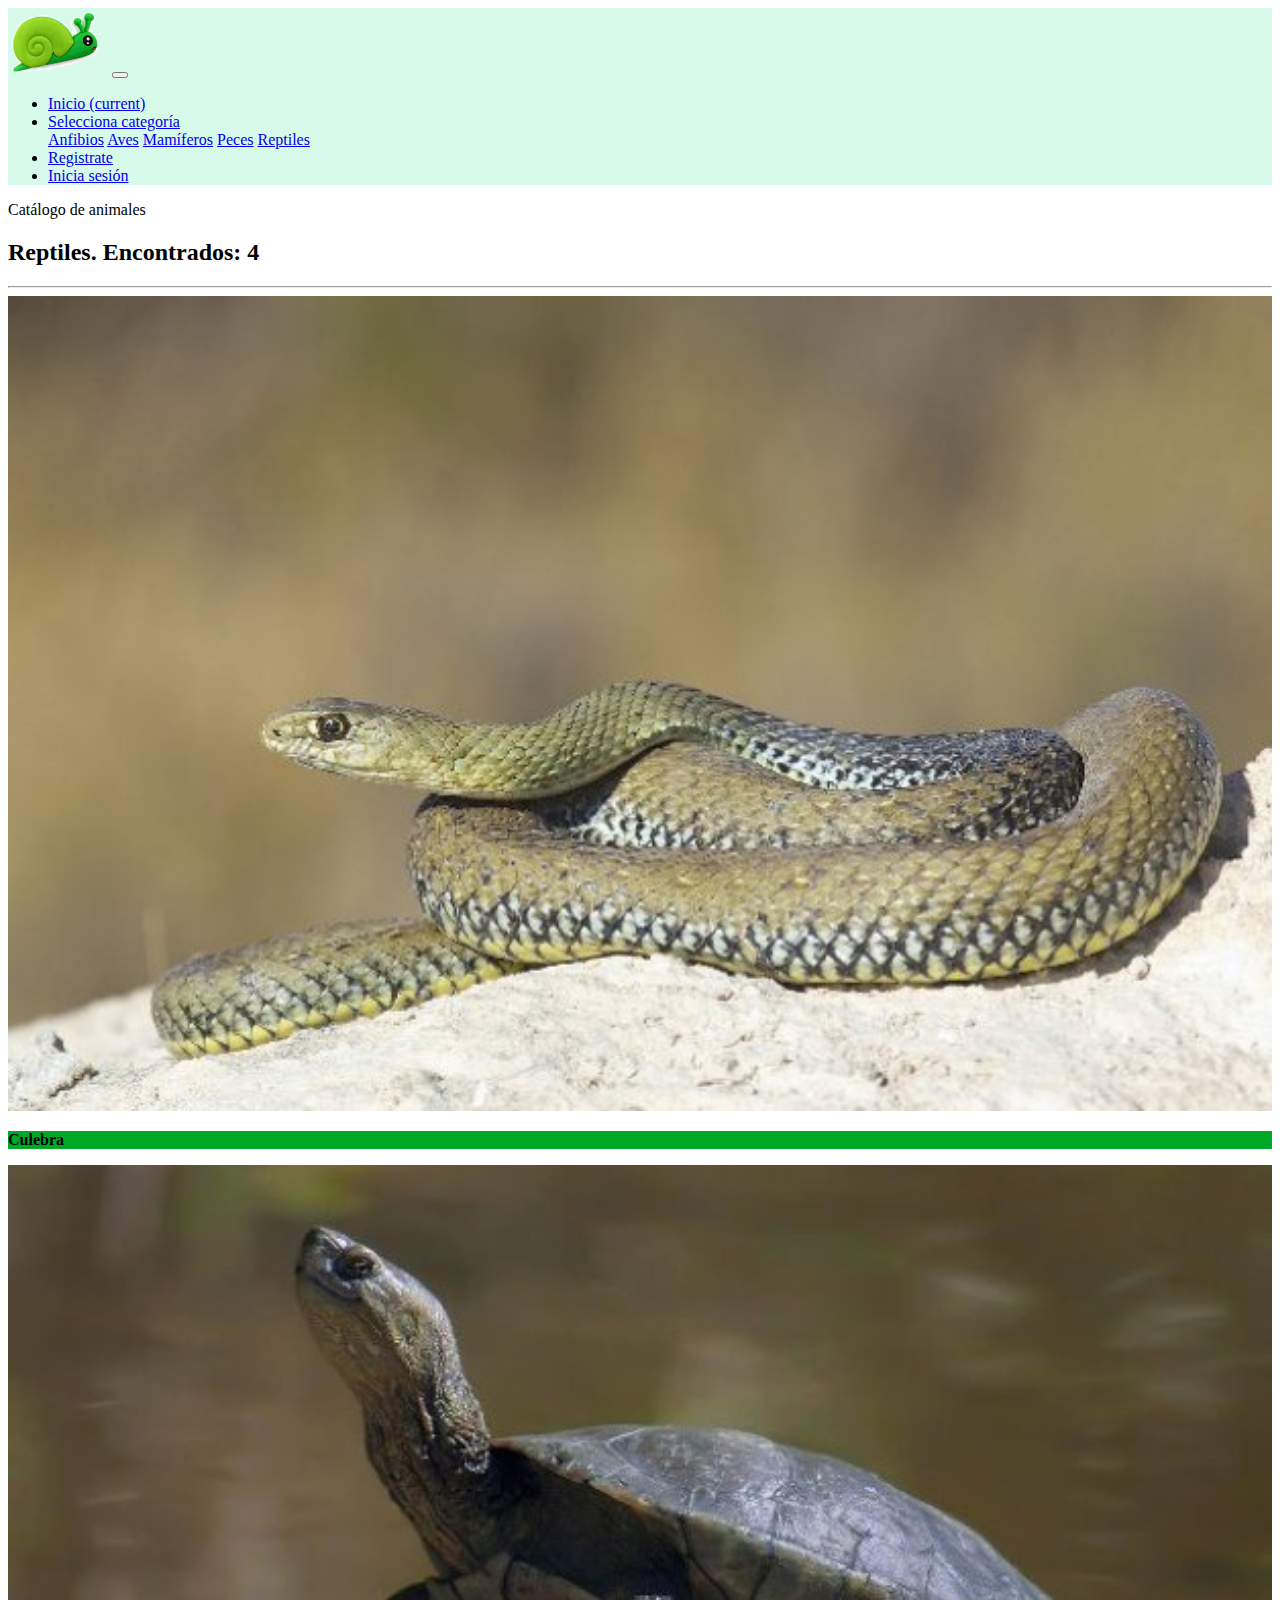
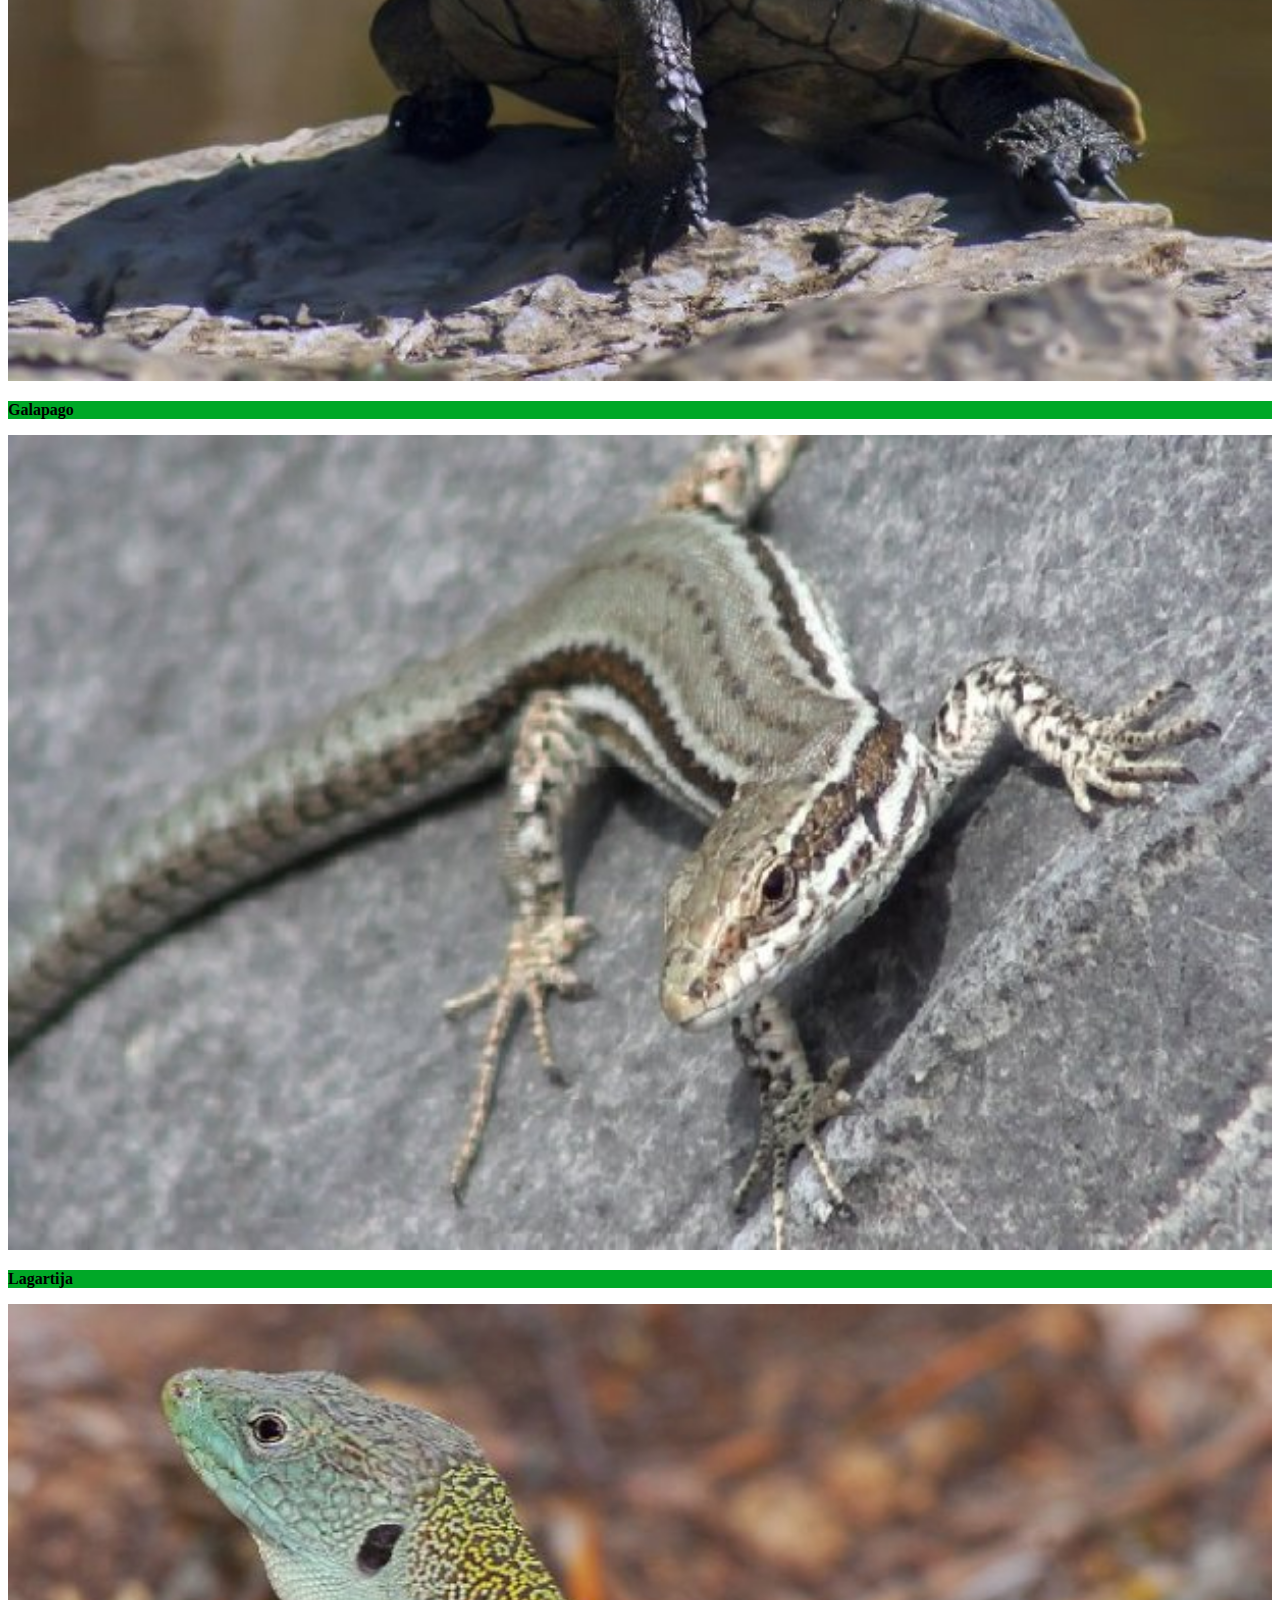
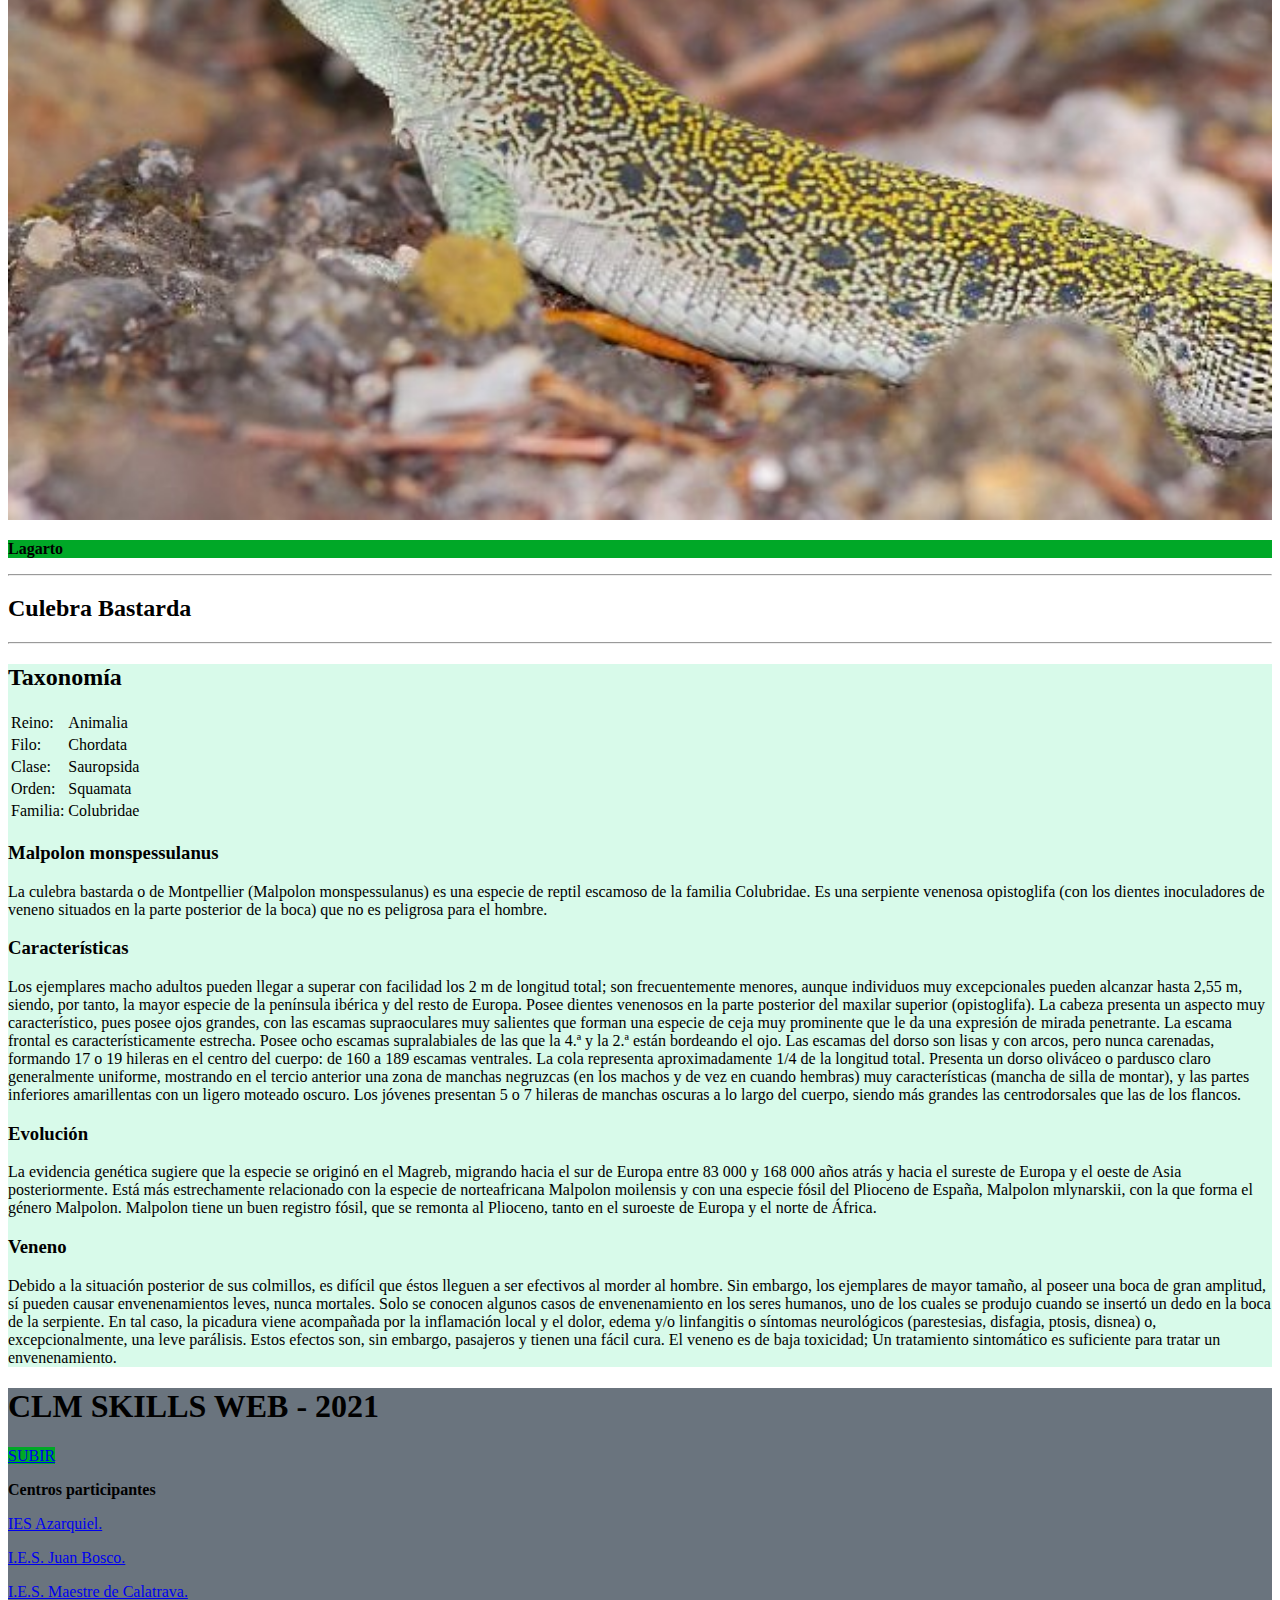
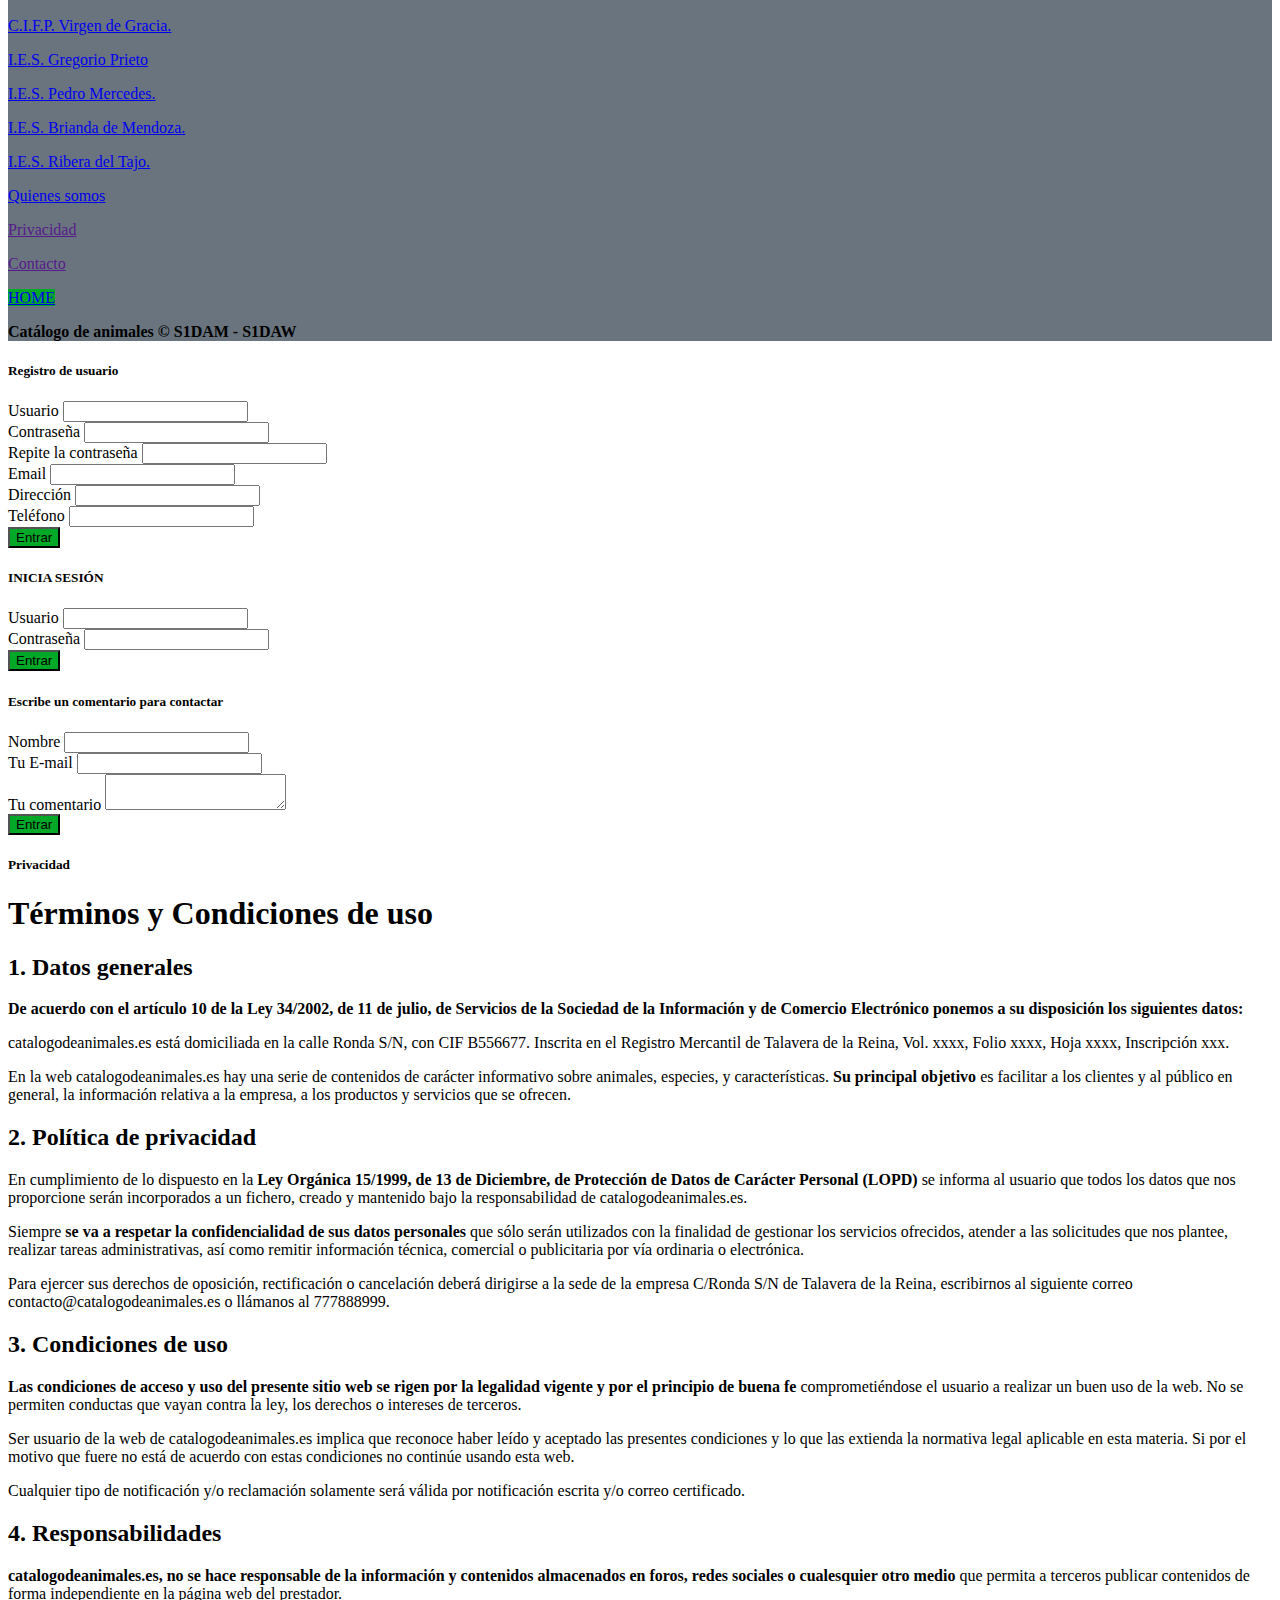
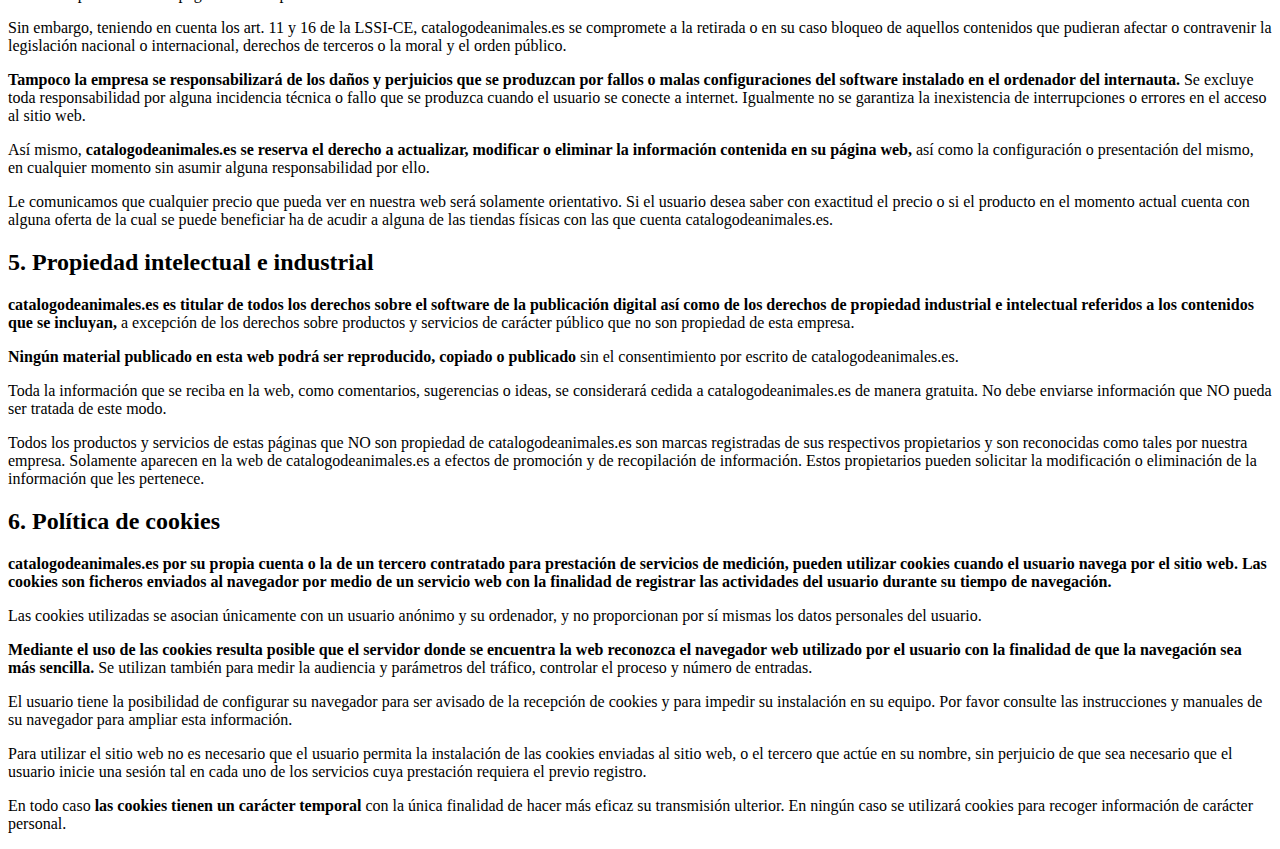
==== anfibios.html @ 0ccf0f09 "First commit" ====
<!doctype html>
<html lang="en">

<head>
  <title>Cátalogo de Animales</title>
  <!-- Required meta tags -->
  <meta charset="utf-8">
  <meta name="viewport" content="width=device-width, initial-scale=1, shrink-to-fit=no">

  <!-- Bootstrap CSS v5.2.1 -->
  <link href="https://cdn.jsdelivr.net/npm/bootstrap@5.2.1/dist/css/bootstrap.min.css" rel="stylesheet"
    integrity="sha384-iYQeCzEYFbKjA/T2uDLTpkwGzCiq6soy8tYaI1GyVh/UjpbCx/TYkiZhlZB6+fzT" crossorigin="anonymous">
    <link rel="stylesheet" href="css/style.css">

</head>

<body class="bg-light">
    <header>
      <nav class="navbar navbar-expand-sm navbar-light">
            <div class="container-fluid">
              <a href="index.html"><img src="img/logos/logo.png" alt="" class="img-fluid" width="100"></a>
              <button class="navbar-toggler d-lg-none" type="button" data-bs-toggle="collapse" data-bs-target="#collapsibleNavId" aria-controls="collapsibleNavId"
                  aria-expanded="false" aria-label="Toggle navigation">
                  <span class="navbar-toggler-icon"></span>
              </button>
              <div class="collapse navbar-collapse" id="collapsibleNavId">
                  <ul class="navbar-nav me-auto mt-2 mt-lg-0">
                      <li class="nav-item">
                          <a class="nav-link active" href="index.html" aria-current="page">Inicio <span class="visually-hidden">(current)</span></a>
                      </li>
                      <li class="nav-item dropdown">
                          <a class="nav-link dropdown-toggle" href="#" id="dropdownId" data-bs-toggle="dropdown" aria-haspopup="true" aria-expanded="false">Selecciona categoría</a>
                          <div class="dropdown-menu" aria-labelledby="dropdownId">
                              <a class="dropdown-item" href="anfibios.html">Anfibios</a>
                              <a class="dropdown-item" href="aves.html">Aves</a>
                              <a class="dropdown-item" href="mamiferos.html">Mamíferos</a>
                              <a class="dropdown-item" href="peces.html">Peces</a>
                              <a class="dropdown-item" href="reptiles.html">Reptiles</a>
                          </div>
                      </li>
                      <li class="nav-item">
                          <a class="nav-link" data-bs-toggle="modal" data-bs-target="#SignUp" href="#">Registrate</a>
                      </li>
                      <li class="nav-item">
                          <a class="nav-link" data-bs-toggle="modal" data-bs-target="#LogIn" href="#">Inicia sesión</a>
                      </li>
                  </ul>
              </div>
        </div>
      </nav>
      
    </header>
  <main>
    <p class="text-center display-5">Catálogo de animales</p>
    <h2 class="text-center"> <strong>Reptiles. Encontrados: 4</strong></h2>
    <div class="container">
      <hr>
      <div class="row flex-nowrap justify-content-start bg-white overflow-auto mx-0">
        <div class="col-lg-2 col-md-4 col-sm-6 col-6">
          <div>
            <img src="img/Reptiles/culebra.jpg" alt="" width="100%">
            <p class="text-center bg-verdesito text-white"><strong>Culebra</strong></p>
          </div>
        </div>
        <div class="col-lg-2 col-md-4 col-sm-6 col-6">
          <div>
            <img src="img/Reptiles/galapago.jpg" alt="" width="100%">
            <p class="text-center bg-verdesito text-white"><strong>Galapago</strong></p>
          </div>
        </div>
        <div class="col-lg-2 col-md-4 col-sm-6 col-6">
          <div>
            <img src="img/Reptiles/lagartija.jpg" alt="" width="100%">
            <p class="text-center bg-verdesito text-white"><strong>Lagartija</strong></p>
          </div>
        </div>
        <div class="col-lg-2 col-md-4 col-sm-6 col-6">
          <div>
            <img src="img/Reptiles/lagarto.JPG" alt="" width="100%">
            <p class="text-center bg-verdesito text-white"><strong>Lagarto</strong></p>
          </div>
        </div>
      </div>
      <hr>
      <h2 class="text-center">Culebra Bastarda</h2>
      <hr>
      <div class="verde-claro px-3">
        <div class="row justify-content-between">
          <div class="col-lg-4">
            <h2>Taxonomía</h2>
              <table class="table table-striped ">
                <tbody>
                  <tr>
                    <td>Reino:</td>
                    <td>Animalia</td>
                  </tr>
                  <tr>
                    <td>Filo:</td>
                    <td>Chordata</td>
                  </tr>
                  <tr>
                    <td>Clase:</td>
                    <td>Sauropsida</td>
                  </tr>
                  <tr>
                    <td>Orden:</td>
                    <td>Squamata</td>
                  </tr>
                  <tr>
                    <td>Familia:</td>
                    <td>Colubridae</td>
                  </tr>
                </tbody>
              </table>
          </div>
          <div class="col-lg-8">
            <h3>Malpolon monspessulanus </h3>
            <p>La culebra bastarda o de Montpellier (Malpolon monspessulanus) es una especie de reptil escamoso de la familia Colubridae. Es una serpiente venenosa opistoglifa (con los dientes inoculadores de veneno situados en la parte posterior de la boca) que no es peligrosa para el hombre.</p>
            <h3>Características</h3>
            <p>Los ejemplares macho adultos pueden llegar a superar con facilidad los 2 m de longitud total; son frecuentemente menores, aunque individuos muy excepcionales pueden alcanzar hasta 2,55 m, siendo, por tanto, la mayor especie de la península ibérica y del resto de Europa. Posee dientes venenosos en la parte posterior del maxilar superior (opistoglifa).
              La cabeza presenta un aspecto muy característico, pues posee ojos grandes, con las escamas supraoculares muy salientes que forman una especie de ceja muy prominente que le da una expresión de mirada penetrante. La escama frontal es característicamente estrecha. Posee ocho escamas supralabiales de las que la 4.ª y la 2.ª están bordeando el ojo. Las escamas del dorso son lisas y con arcos, pero nunca carenadas, formando 17 o 19 hileras en el centro del cuerpo: de 160 a 189 escamas ventrales. La cola representa aproximadamente 1/4 de la longitud total. Presenta un dorso oliváceo o pardusco claro generalmente uniforme, mostrando en el tercio anterior una zona de manchas negruzcas (en los machos y de vez en cuando hembras) muy características (mancha de silla de montar), y las partes inferiores amarillentas con un ligero moteado oscuro. Los jóvenes presentan 5 o 7 hileras de manchas oscuras a lo largo del cuerpo, siendo más grandes las centrodorsales que las de los flancos.
            </p>
            <h3>Evolución</h3>
            <p>La evidencia genética sugiere que la especie se originó en el Magreb, migrando hacia el sur de Europa entre 83 000 y 168 000 años atrás y hacia el sureste de Europa y el oeste de Asia posteriormente. Está más estrechamente relacionado con la especie de norteafricana Malpolon moilensis y con una especie fósil del Plioceno de España, Malpolon mlynarskii, con la que forma el género Malpolon. Malpolon tiene un buen registro fósil, que se remonta al Plioceno, tanto en el suroeste de Europa y el norte de África.
            </p>
            <h3>Veneno</h3>
            <p>Debido a la situación posterior de sus colmillos, es difícil que éstos lleguen a ser efectivos al morder al hombre. Sin embargo, los ejemplares de mayor tamaño, al poseer una boca de gran amplitud, sí pueden causar envenenamientos leves, nunca mortales.
              Solo se conocen algunos casos de envenenamiento en los seres humanos, uno de los cuales se produjo cuando se insertó un dedo en la boca de la serpiente. En tal caso, la picadura viene acompañada por la inflamación local y el dolor, edema y/o linfangitis o síntomas neurológicos (parestesias, disfagia, ptosis, disnea) o, excepcionalmente, una leve parálisis. Estos efectos son, sin embargo, pasajeros y tienen una fácil cura.
              El veneno es de baja toxicidad; Un tratamiento sintomático es suficiente para tratar un envenenamiento.
              </p>
          </div>
        </div>
      </div>
    </div>
  </main>
  <footer class="mt-3">
    <div class="container">
        <h1 class="text-center py-3">CLM SKILLS WEB - 2021</h1>
        <div class="row justify-content-center">
          <div class="col-md-1"> <a name="" id="" class="btn bg-verdesito text-light" href="#top" role="button">SUBIR</a></div>
      <div class="col-md-5">
        <p class="text-center mb-3"><strong>Centros participantes</strong></p>
        <p class="text-center my-1"><a href="http://www.ies-azarquiel.es/" class="text-light text-decoration-none">IES Azarquiel.</a></p>
        <p class="text-center my-1"><a href="http://www.iesjuanbosco.es/" class="text-light text-decoration-none">I.E.S. Juan Bosco.</a></p>
        <p class="text-center my-1"><a href="http://iesmaestredecalatrava.es/" class="text-light text-decoration-none">I.E.S. Maestre de Calatrava.</a></p>
        <p class="text-center my-1"><a href="https://cifpvirgendegracia.com/" class="text-light text-decoration-none">C.I.F.P. Virgen de Gracia.</a></p>
        <p class="text-center my-1"><a href="http://www.iesgregorioprieto.com/" class="text-light text-decoration-none">I.E.S. Gregorio Prieto</a></p>
        <p class="text-center my-1"><a href="https://www.iespedromercedes.es/" class="text-light text-decoration-none">I.E.S. Pedro Mercedes. </a></p>
        <p class="text-center my-1"><a href="http://briandademendoza.es/" class="text-light text-decoration-none">I.E.S. Brianda de Mendoza.</a></p>
        <p class="text-center my-1"><a href="http://riberadeltajo.es/nuevaweb/" class="text-light text-decoration-none">I.E.S. Ribera del Tajo.</a></p>
      </div>
      <div class="col-md-5">
        <p class="text-center my-1"><a href="quienessomos.html" class="text-light text-decoration-none">Quienes somos</a></p>
        <p class="text-center my-1"><a href="" data-bs-toggle="modal" data-bs-target="#privacidad" class="text-light text-decoration-none">Privacidad</a></p>
        <p class="text-center my-1"><a href="" data-bs-toggle="modal" data-bs-target="#contacto" class="text-light text-decoration-none">Contacto</a></p>
      </div>
      <div class="col-md-1"> <a name="" id="" class="btn bg-verdesito text-light" href="index.html" role="button">HOME</a></div>
        </div>
        <p class="text-center pt-3 m-0"><strong>Catálogo de animales &copy; S1DAM - S1DAW</strong></p>
    </div>
  </footer>
  <!-- MODALES -->
  <div class="modal fade" id="SignUp" tabindex="-1" data-bs-keyboard="false" role="dialog" aria-labelledby="modalTitleId" aria-hidden="true">
    <div class="modal-dialog modal-dialog-centered modal-md" role="document">
      <div class="modal-content">
        <div class="modal-header">
          <h5 class="modal-title mx-auto" id="modalTitleId">Registro de usuario</h5>
        </div>
        <div class="modal-body">
          <form>
            <div class="mb-3">
              <label for="recipient-name" class="col-form-label">Usuario</label>
              <input type="text" class="form-control" id="recipient-name">
            </div>
            <div class="mb-3">
              <label for="" class="form-label">Contraseña</label>
              <input type="password" class="form-control" name="" id="" placeholder="">
            </div>
            <div class="mb-3">
              <label for="" class="form-label">Repite la contraseña</label>
              <input type="password" class="form-control" name="" id="" placeholder="">
            </div>
            <div class="mb-3">
              <label for="recipient-email" class="col-form-label">Email</label>
              <input type="email" class="form-control" id="recipient-email">
            </div>
            <div class="mb-3">
              <label for="recipient-location" class="col-form-label">Dirección</label>
              <input type="text" class="form-control" id="recipient-location">
            </div>
            <div class="mb-3">
              <label for="recipient-tel" class="col-form-label">Teléfono</label>
              <input type="tel" class="form-control" id="recipient-tel">
            </div>
          </form>
        </div>
        <div class="modal-footer">
          <button type="button" class="btn bg-verdesito w-100">Entrar</button>
        </div>
      </div>
    </div>
  </div>
  <script>
    const SignUp = new bootstrap.Modal(document.getElementById('SignUp'), options)
  
  </script>


  <div class="modal fade" id="LogIn" tabindex="-1" data-bs-keyboard="false" role="dialog" aria-labelledby="modalTitleId" aria-hidden="true">
    <div class="modal-dialog modal-dialog-scrollable modal-dialog-centered modal-sm" role="document">
      <div class="modal-content">
        <div class="modal-header">
          <h5 class="modal-title mx-auto fs-2" id="modalTitleId">INICIA SESIÓN</h5>
        </div>
        <div class="modal-body">
          <form>
            <div class="mb-3">
              <label for="recipient-name" class="col-form-label">Usuario</label>
              <input type="text" class="form-control" id="recipient-name">
            </div>
            <div class="mb-3">
              <label for="" class="form-label">Contraseña</label>
              <input type="password" class="form-control" name="" id="" placeholder="">
            </div>
          </form>
        </div>
        <div class="modal-footer">
          <button type="button" class="btn bg-verdesito w-100">Entrar</button>
        </div>
      </div>
    </div>
  </div>
  <script>
    const LogIn = new bootstrap.Modal(document.getElementById('LogIn'), options)
  
  </script>


  <div class="modal fade" id="contacto" tabindex="-1" data-bs-keyboard="false" role="dialog" aria-labelledby="modalTitleId" aria-hidden="true">
    <div class="modal-dialog modal-dialog-scrollable modal-dialog-centered modal-lg" role="document">
      <div class="modal-content">
        <div class="modal-header">
          <h5 class="modal-title mx-auto fs-3" id="modalTitleId">Escribe un comentario para contactar</h5>
        </div>
        <div class="modal-body">
          <form>
            <div class="mb-3">
              <label for="recipient-name" class="col-form-label">Nombre</label>
              <input type="text" class="form-control" id="recipient-name">
            </div>
            <div class="mb-3">
              <label for="recipient-email" class="col-form-label">Tu E-mail</label>
              <input type="text" class="form-control" id="recipient-email">
            </div>
            <div class="mb-3">
              <label for="message-text" class="col-form-label">Tu comentario</label>
              <textarea class="form-control" id="message-text"></textarea>
            </div>
          </form>
        </div>
        <div class="modal-footer">
          <button type="button" class="btn bg-verdesito w-100">Entrar</button>
        </div>
      </div>
    </div>
  </div>
  <script>
    const contacto = new bootstrap.Modal(document.getElementById('contacto'), options)

  </script>

  
  <div class="modal fade" id="privacidad" tabindex="-1" data-bs-keyboard="false" role="dialog" aria-labelledby="modalTitleId" aria-hidden="true">
    <div class="modal-dialog modal-dialog-scrollable modal-dialog-centered modal-lg" role="document">
      <div class="modal-content">
        <div class="modal-header">
          <h5 class="modal-title" id="modalTitleId">Privacidad</h5>
        </div>
        <div class="modal-body">
          <h1 class="text-center">Términos y Condiciones de uso</h1>
          <h2>1. Datos generales</h2>
          <p><strong>De acuerdo con el artículo 10 de la Ley 34/2002, de 11 de julio, de Servicios 
          de la Sociedad de la Información y de Comercio Electrónico ponemos a su disposición los
          siguientes datos: </strong></p>
          <p>catalogodeanimales.es está domiciliada en la calle Ronda S/N, con CIF B556677. 
          Inscrita en el Registro Mercantil de Talavera de la Reina, Vol. xxxx, Folio xxxx, Hoja xxxx, 
          Inscripción xxx.</p>
          En la web catalogodeanimales.es hay una serie de contenidos de carácter informativo sobre 
          animales, especies, y características. <strong> Su principal objetivo </strong> 
          es facilitar a los clientes y al público en general, la información relativa a la empresa, 
          a los productos y servicios que se ofrecen.</p>
          
          <h2>2. Política de privacidad</h2>
          <p>En cumplimiento de lo dispuesto en la <strong> Ley Orgánica 15/1999, de 13 de Diciembre, 
          de Protección de Datos de Carácter Personal (LOPD) </strong> se informa al usuario que todos 
          los datos que nos proporcione serán incorporados a un fichero, creado y mantenido bajo la 
          responsabilidad de catalogodeanimales.es.</p>
          <p>Siempre <strong> se va a respetar la confidencialidad de sus datos personales </strong> 
          que sólo serán utilizados con la finalidad de gestionar los servicios ofrecidos, atender a las 
          solicitudes que nos plantee, realizar tareas administrativas, así como remitir información 
          técnica, comercial o publicitaria por vía ordinaria o electrónica.</p>
          <p>Para ejercer sus derechos de oposición, rectificación o cancelación deberá dirigirse a la 
          sede de la empresa C/Ronda S/N de Talavera de la Reina, escribirnos al siguiente correo 
          contacto@catalogodeanimales.es o llámanos al 777888999.</p>

          <h2>3. Condiciones de uso</h2>
          <p><strong> Las condiciones de acceso y uso del presente sitio web se rigen por la legalidad 
          vigente y por el principio de buena fe </strong> comprometiéndose el usuario a realizar un buen uso de la 
          web. No se permiten conductas que vayan contra la ley, los derechos o intereses de terceros.</p>
          <p>Ser usuario de la web de catalogodeanimales.es implica que reconoce haber leído y aceptado 
          las presentes condiciones y lo que las extienda la normativa legal aplicable en esta materia. 
          Si por el motivo que fuere no está de acuerdo con estas condiciones no continúe usando esta web.</p>              
          <p>Cualquier tipo de notificación y/o reclamación solamente será válida por notificación escrita 
          y/o correo certificado.</p>
          
          <h2>4. Responsabilidades</h2>
          <p><strong> catalogodeanimales.es, no se hace responsable de la información y contenidos 
          almacenados en foros, redes sociales o cualesquier otro medio </strong> que permita a terceros 
          publicar contenidos de forma independiente en la página web del prestador.</p>
          <p>Sin embargo, teniendo en cuenta los art. 11 y 16 de la LSSI-CE, catalogodeanimales.es se 
          compromete a la retirada o en su caso bloqueo de aquellos contenidos que pudieran afectar o 
          contravenir la legislación nacional o internacional, derechos de terceros o la moral y el 
          orden público.</p>              
          <p><strong>Tampoco la empresa se responsabilizará de los daños y perjuicios que se produzcan por fallos 
          o malas configuraciones del software instalado en el ordenador del internauta. </strong> Se excluye toda 
          responsabilidad por alguna incidencia técnica o fallo que se produzca cuando el usuario se 
          conecte a internet. Igualmente no se garantiza la inexistencia de interrupciones o errores en 
          el acceso al sitio web.</p>
          <p>Así mismo, <strong> catalogodeanimales.es se reserva el derecho a actualizar, modificar o 
          eliminar la información contenida en su página web, </strong> así como la configuración o 
          presentación del mismo, en cualquier momento sin asumir alguna responsabilidad por ello.</p>
          <p>Le comunicamos que cualquier precio que pueda ver en nuestra web será solamente orientativo. Si el usuario
          desea saber con exactitud el precio o si el producto en el momento actual cuenta con alguna oferta de la 
          cual se puede beneficiar ha de acudir a alguna de las tiendas físicas con las que cuenta 
          catalogodeanimales.es.</p>

          <h2>5. Propiedad intelectual e industrial</h2>
          <p><strong> catalogodeanimales.es es titular de todos los derechos sobre el software de la 
          publicación digital así como de los derechos de propiedad industrial e intelectual referidos 
          a los contenidos que se incluyan, </strong> a excepción de los derechos sobre productos y 
          servicios de carácter público que no son propiedad de esta empresa.</p>
          <p><strong> Ningún material publicado en esta web podrá ser reproducido, copiado o publicado </strong> 
          sin el consentimiento por escrito de catalogodeanimales.es.</p>              
          <p>Toda la información que se reciba en la web, como comentarios, sugerencias o ideas, se 
          considerará cedida a catalogodeanimales.es de manera gratuita. No debe enviarse información 
          que NO pueda ser tratada de este modo.</p>
          <p>Todos los productos y servicios de estas páginas que NO son propiedad de catalogodeanimales.es
          son marcas registradas de sus respectivos propietarios y son reconocidas como tales por nuestra 
          empresa. Solamente aparecen en la web de catalogodeanimales.es a efectos de promoción y de 
          recopilación de información. Estos propietarios pueden solicitar la modificación o eliminación 
          de la información que les pertenece.</p>        

          <h2>6. Política de cookies</h2>
          <p><strong> catalogodeanimales.es por su propia cuenta o la de un tercero contratado para 
          prestación de servicios de medición, pueden utilizar cookies cuando el usuario navega por el 
          sitio web. Las cookies son ficheros enviados al navegador por medio de un servicio web con la 
          finalidad de registrar las actividades del usuario durante su tiempo de navegación. </strong></p>
          <p>Las cookies utilizadas se asocian únicamente con un usuario anónimo y su ordenador, y no 
          proporcionan por sí mismas los datos personales del usuario.</p>              
          <p><strong> Mediante el uso de las cookies resulta posible que el servidor donde se encuentra 
          la web reconozca el navegador web utilizado por el usuario con la finalidad de que la navegación 
          sea más sencilla. </strong> Se utilizan también para medir la audiencia y parámetros del tráfico,
          controlar el proceso y número de entradas.</p>
          <p>El usuario tiene la posibilidad de configurar su navegador para ser avisado de la recepción de
          cookies y para impedir su instalación en su equipo. Por favor consulte las instrucciones y 
          manuales de su navegador para ampliar esta información.</p>    
          <p>Para utilizar el sitio web no es necesario que el usuario permita la instalación de las 
          cookies enviadas al sitio web, o el tercero que actúe en su nombre, sin perjuicio de que sea 
          necesario que el usuario inicie una sesión tal en cada uno de los servicios cuya prestación 
          requiera el previo registro.</p>                
          <p>En todo caso <strong> las cookies tienen un carácter temporal </strong> con la única finalidad
          de hacer más eficaz su transmisión ulterior. En ningún caso se utilizará cookies para recoger 
          información de carácter personal.</p>   
        </div>
      </div>
    </div>
  </div>


  <!-- Optional: Place to the bottom of scripts -->
  <script>
    const privacidad = new bootstrap.Modal(document.getElementById('privacidad'), options)

  </script>
  <!-- Bootstrap JavaScript Libra ries -->
  <script src="https://cdn.jsdelivr.net/npm/@popperjs/core@2.11.6/dist/umd/popper.min.js"
    integrity="sha384-oBqDVmMz9ATKxIep9tiCxS/Z9fNfEXiDAYTujMAeBAsjFuCZSmKbSSUnQlmh/jp3" crossorigin="anonymous">
    </script>

  <script src="https://cdn.jsdelivr.net/npm/bootstrap@5.2.1/dist/js/bootstrap.min.js"
    integrity="sha384-7VPbUDkoPSGFnVtYi0QogXtr74QeVeeIs99Qfg5YCF+TidwNdjvaKZX19NZ/e6oz" crossorigin="anonymous">
    </script>
</body>

</html>
---- css/style.css ----
header {
    background-color: #d8faea;
}
footer {
    background-color: #6a747e;
}
.bg-verdesito {
    background-color: #00a827;
}
.verde-claro {
    background-color: #d8faea;
}
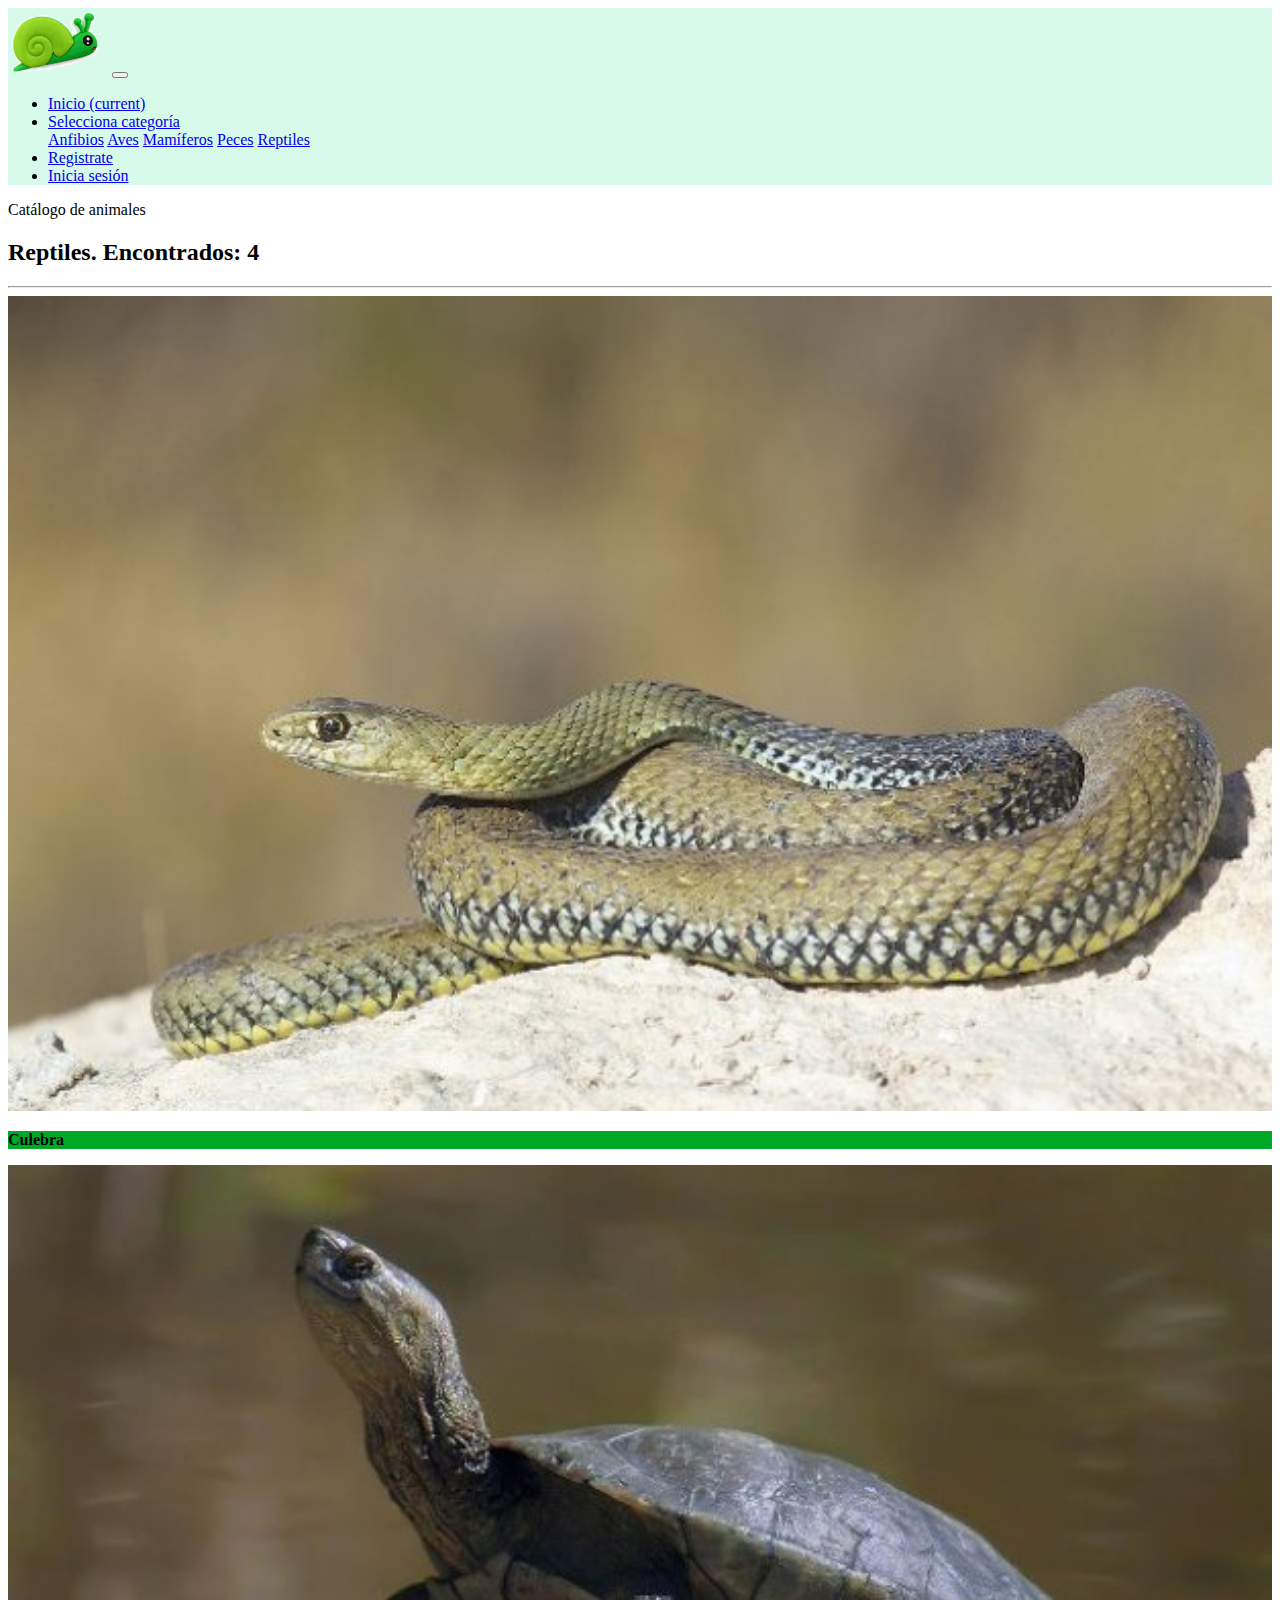
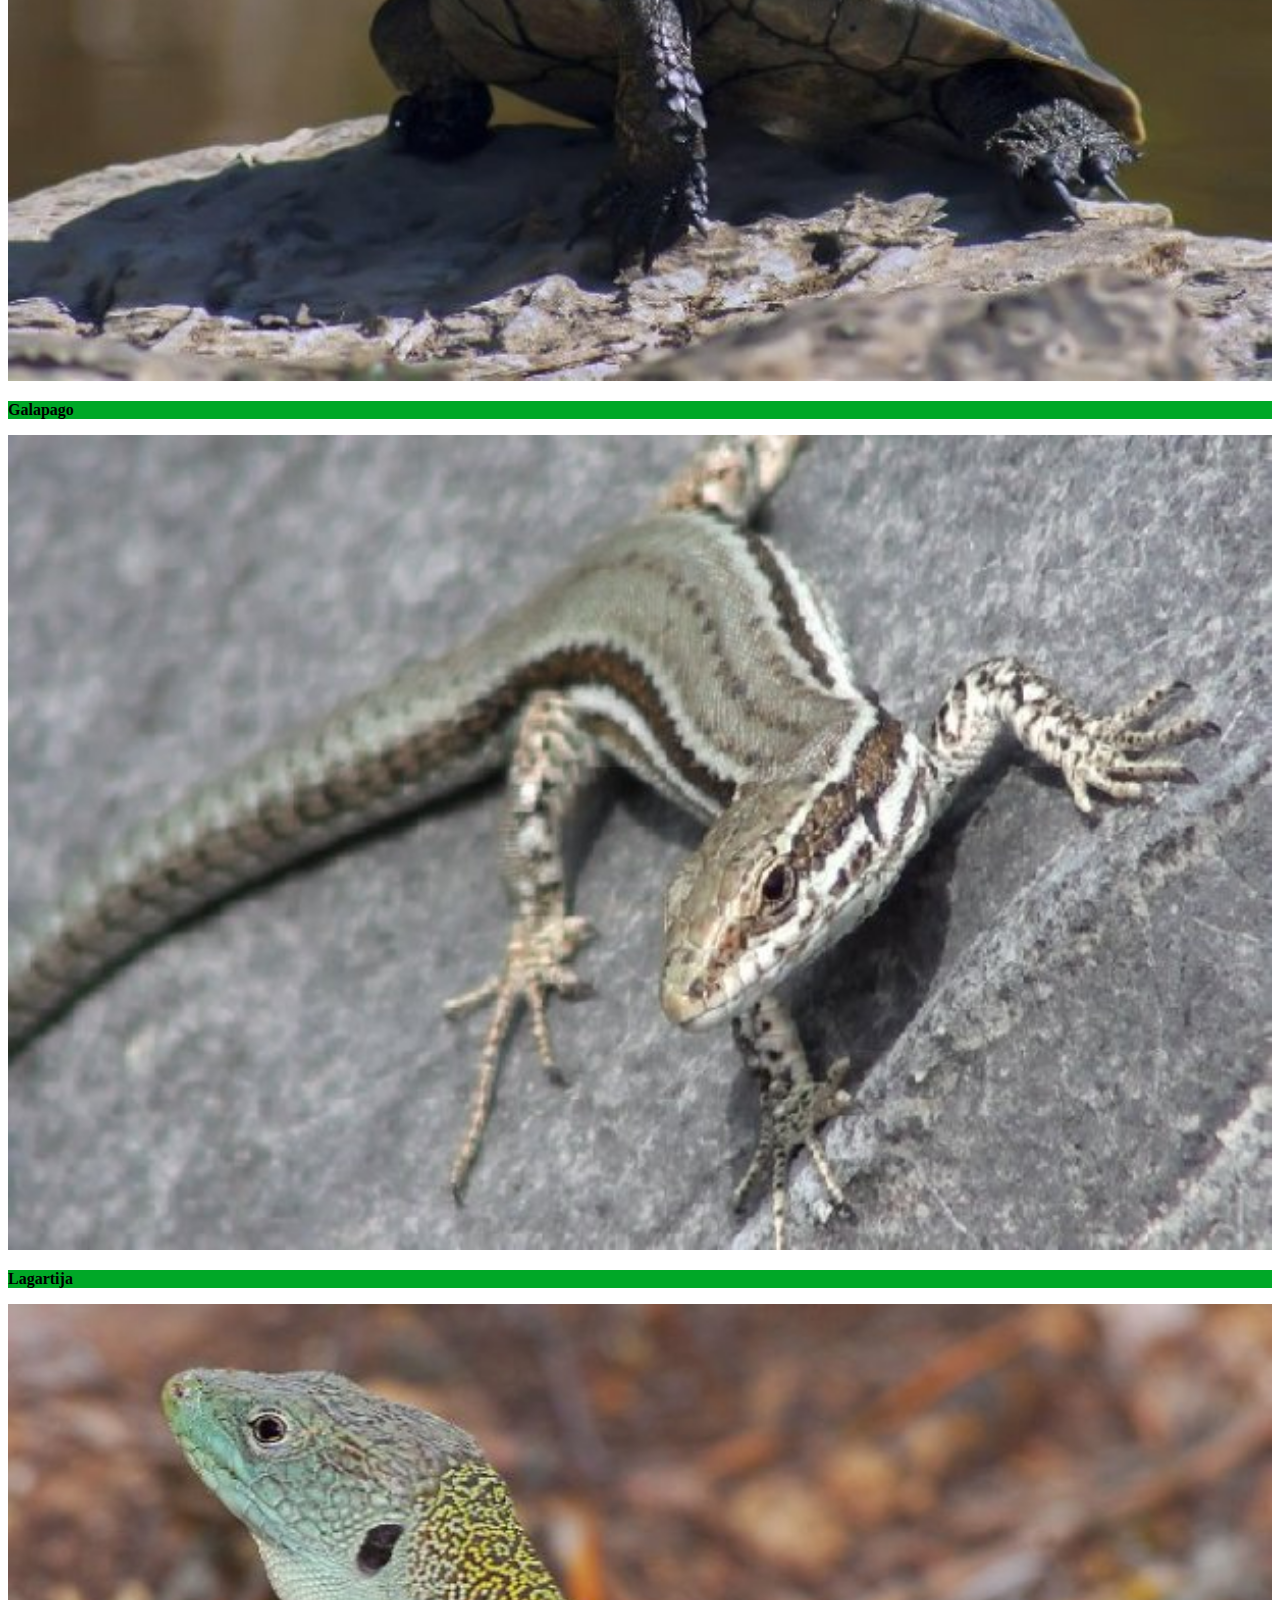
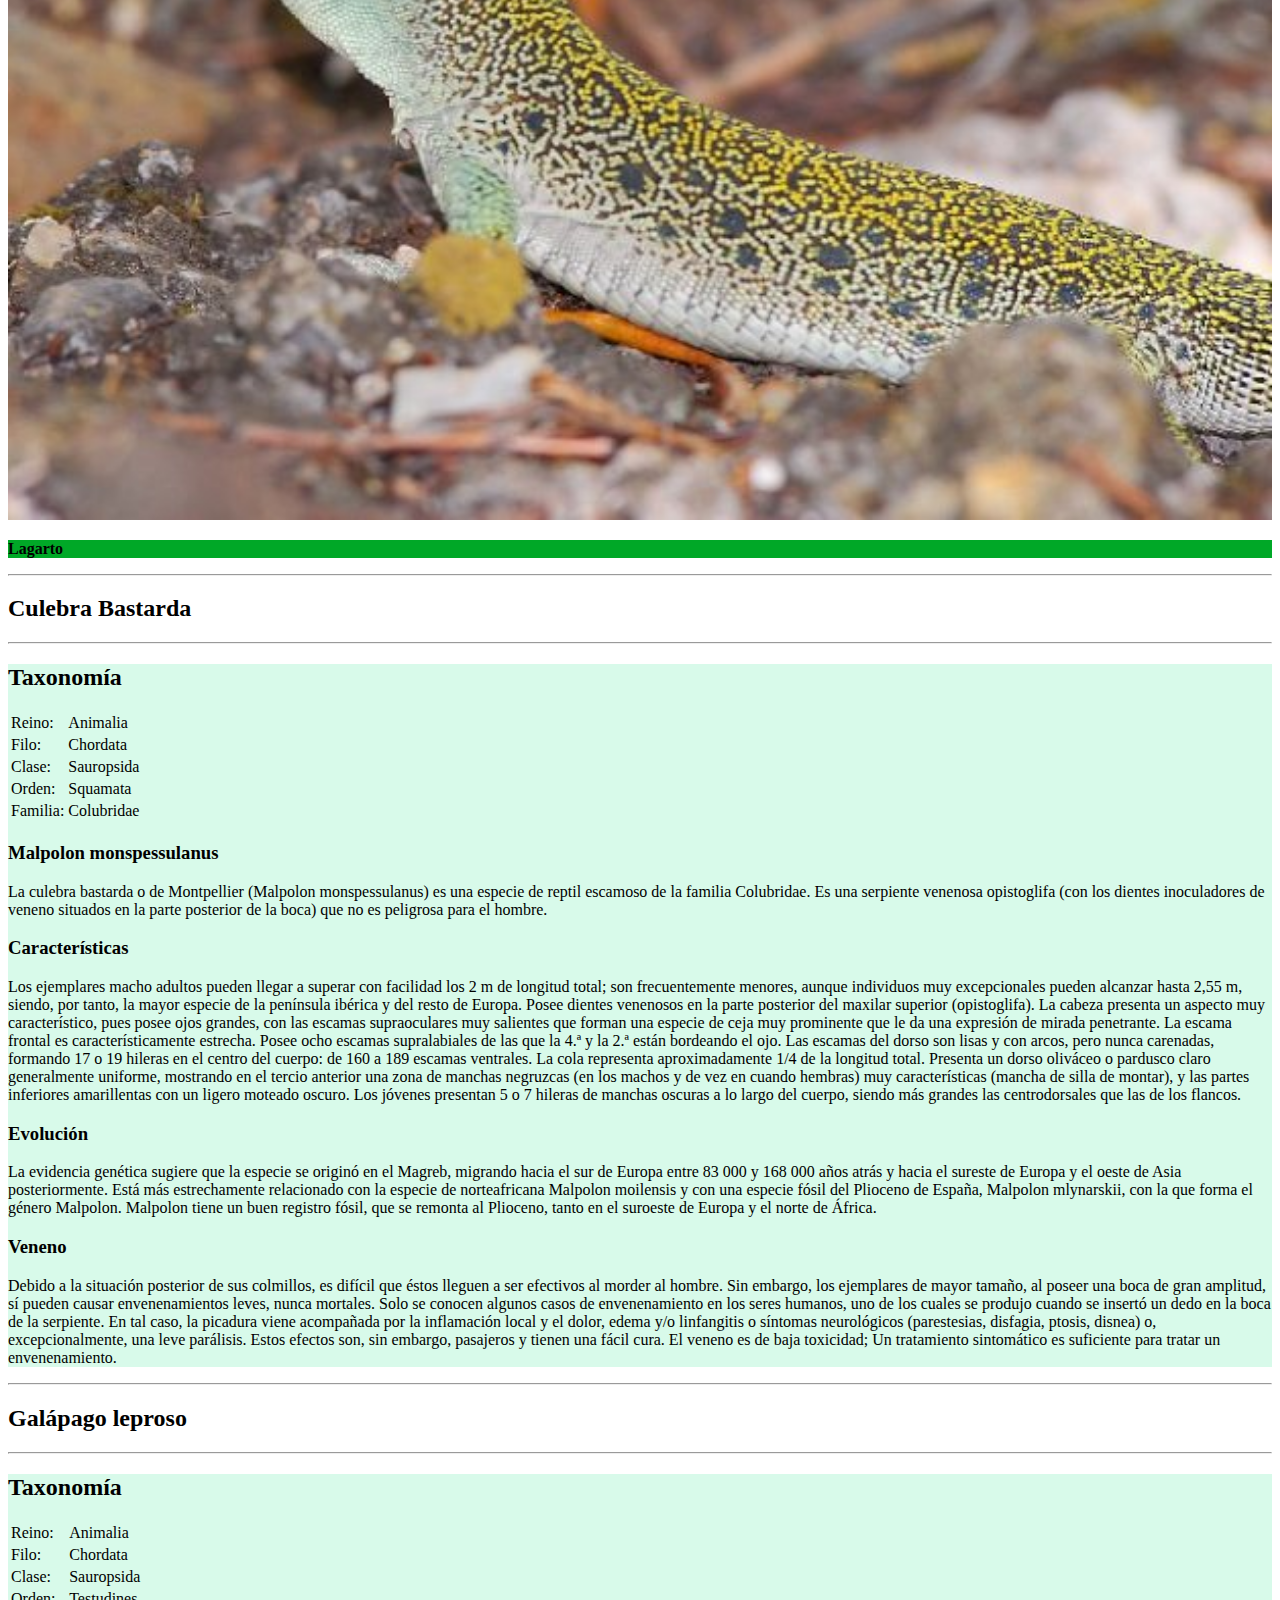
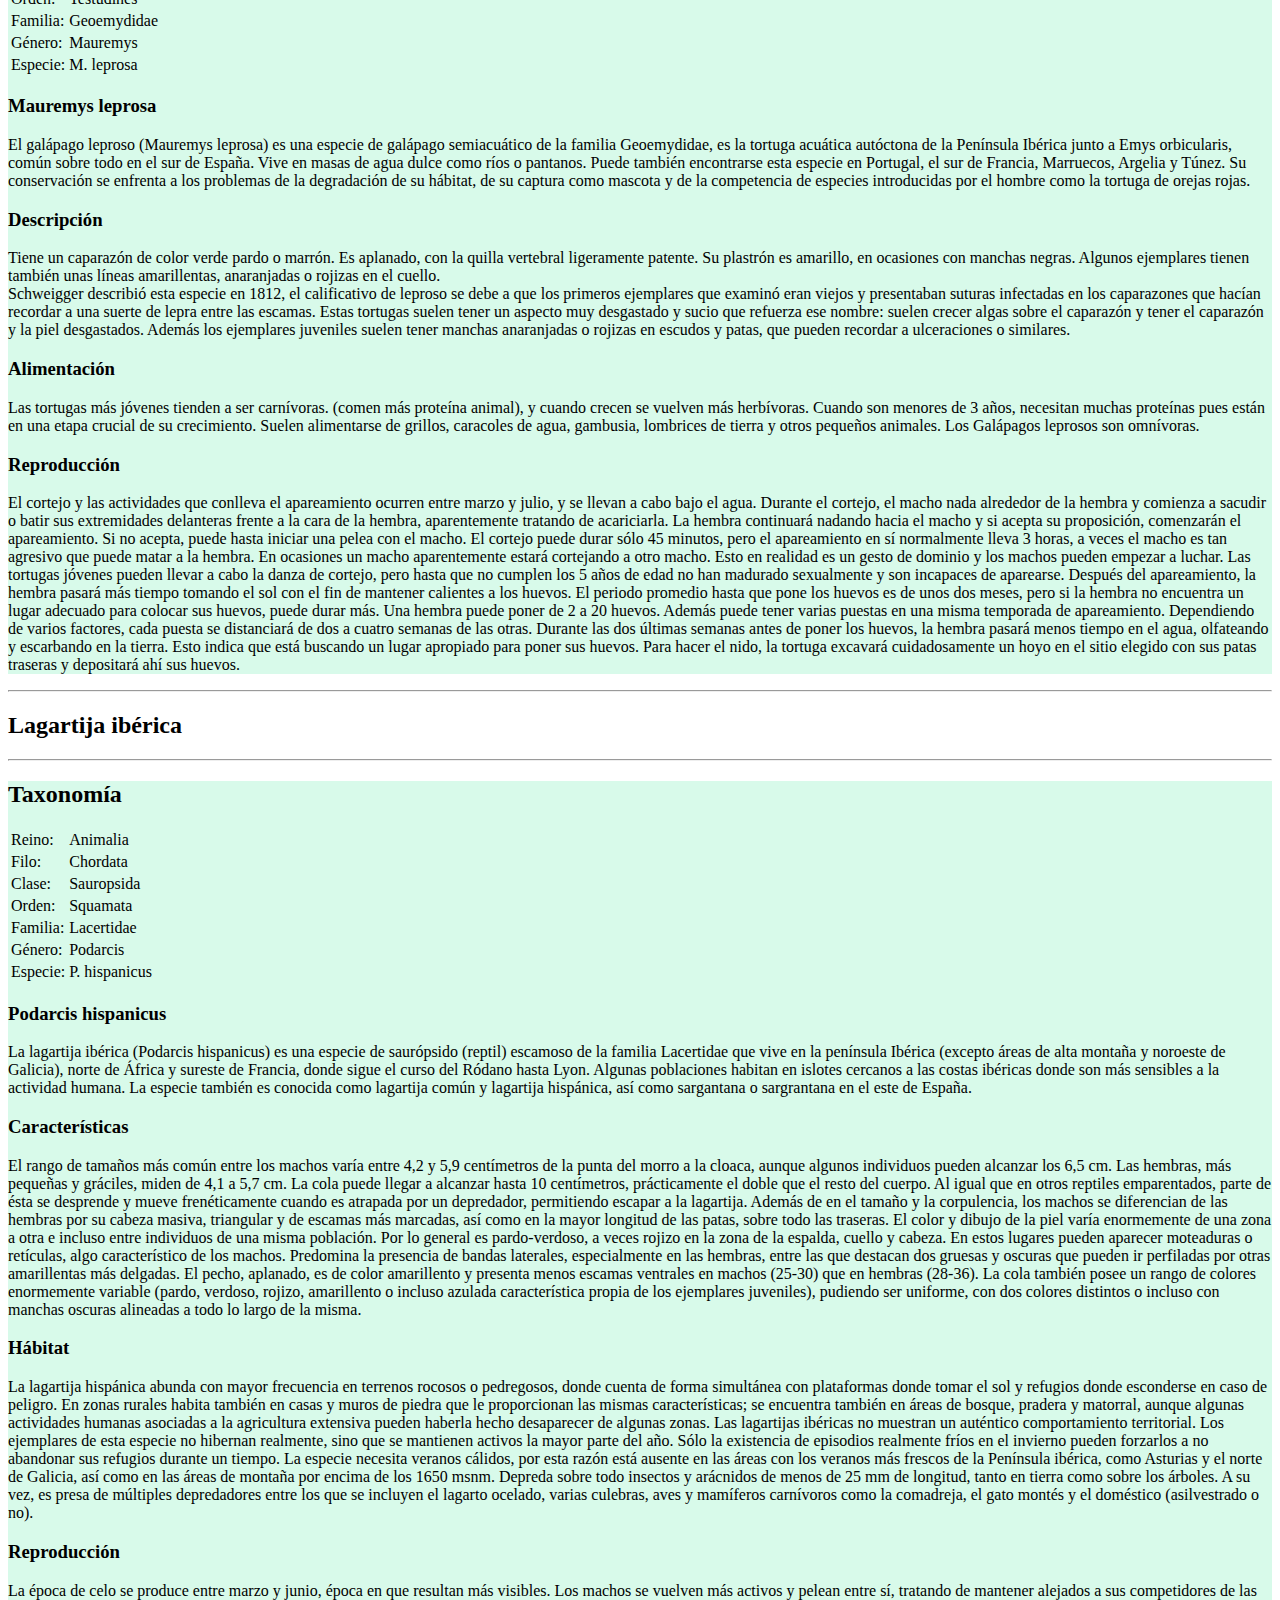
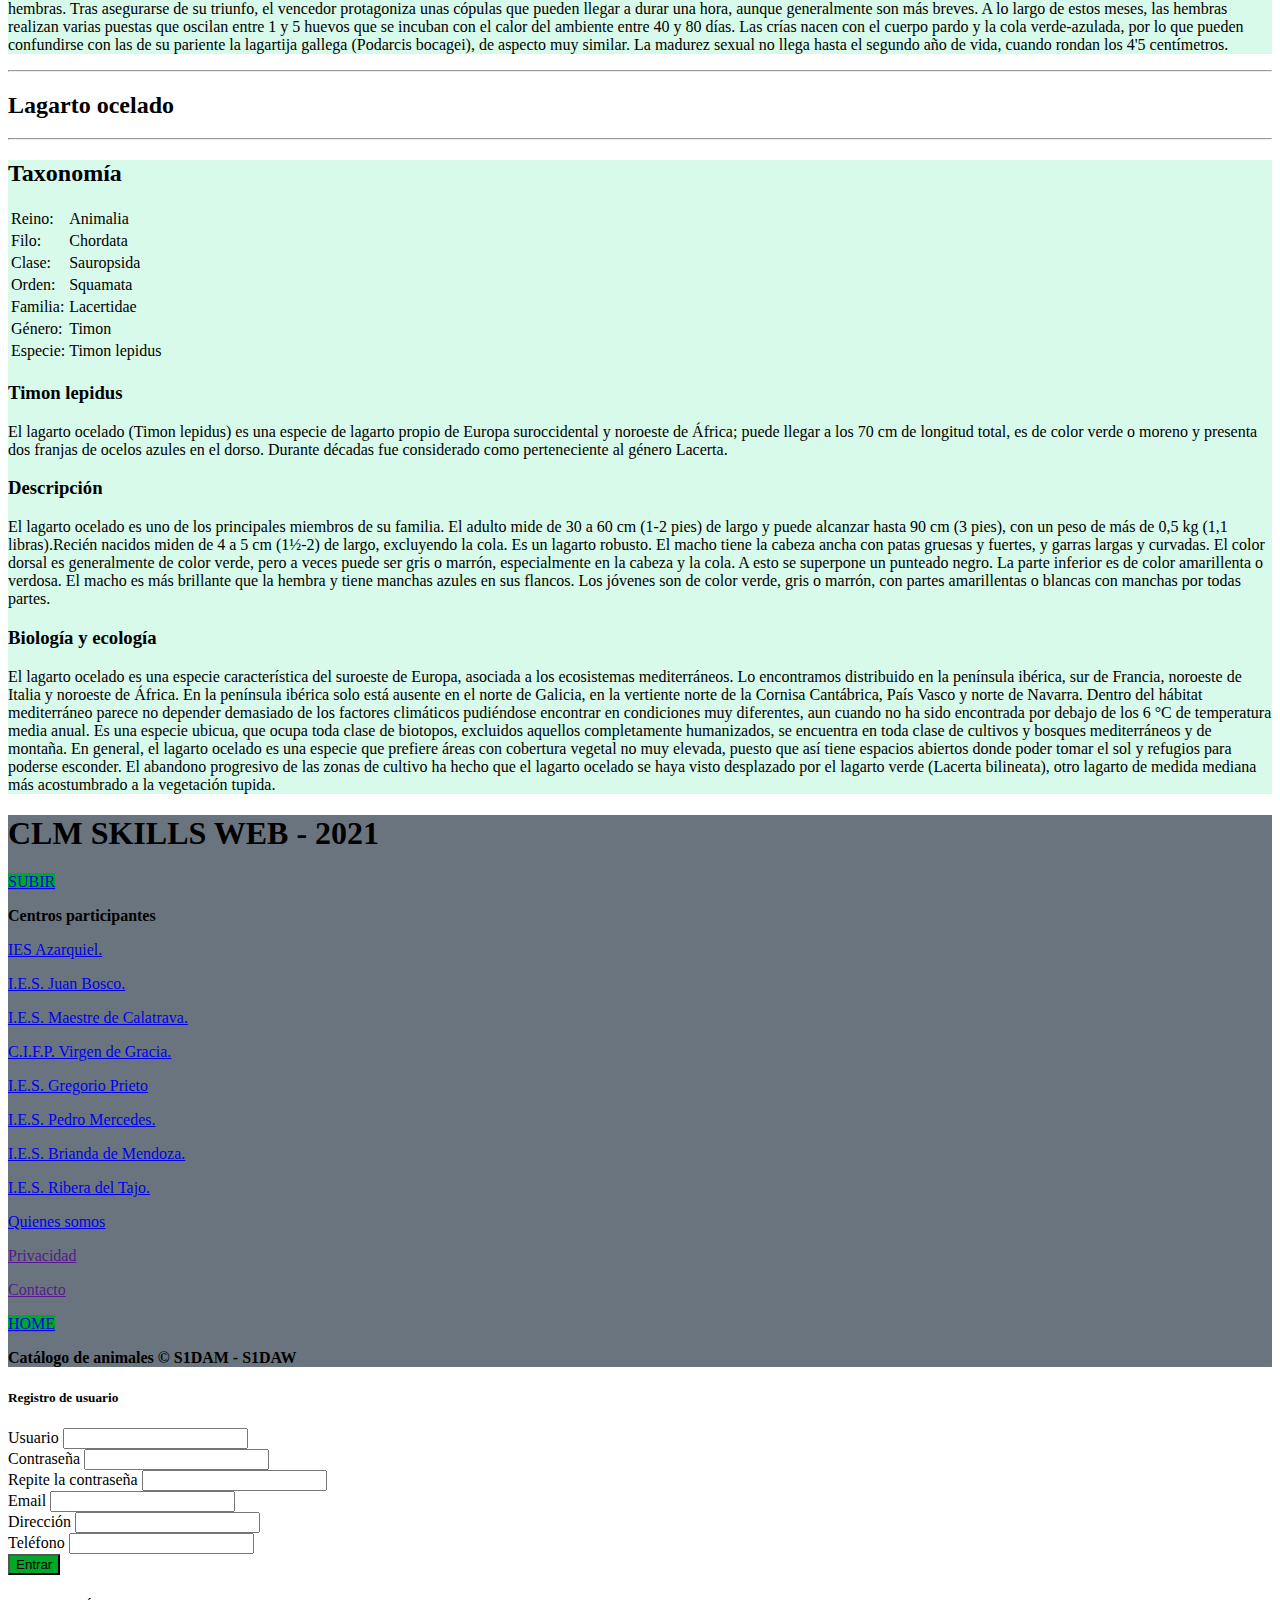
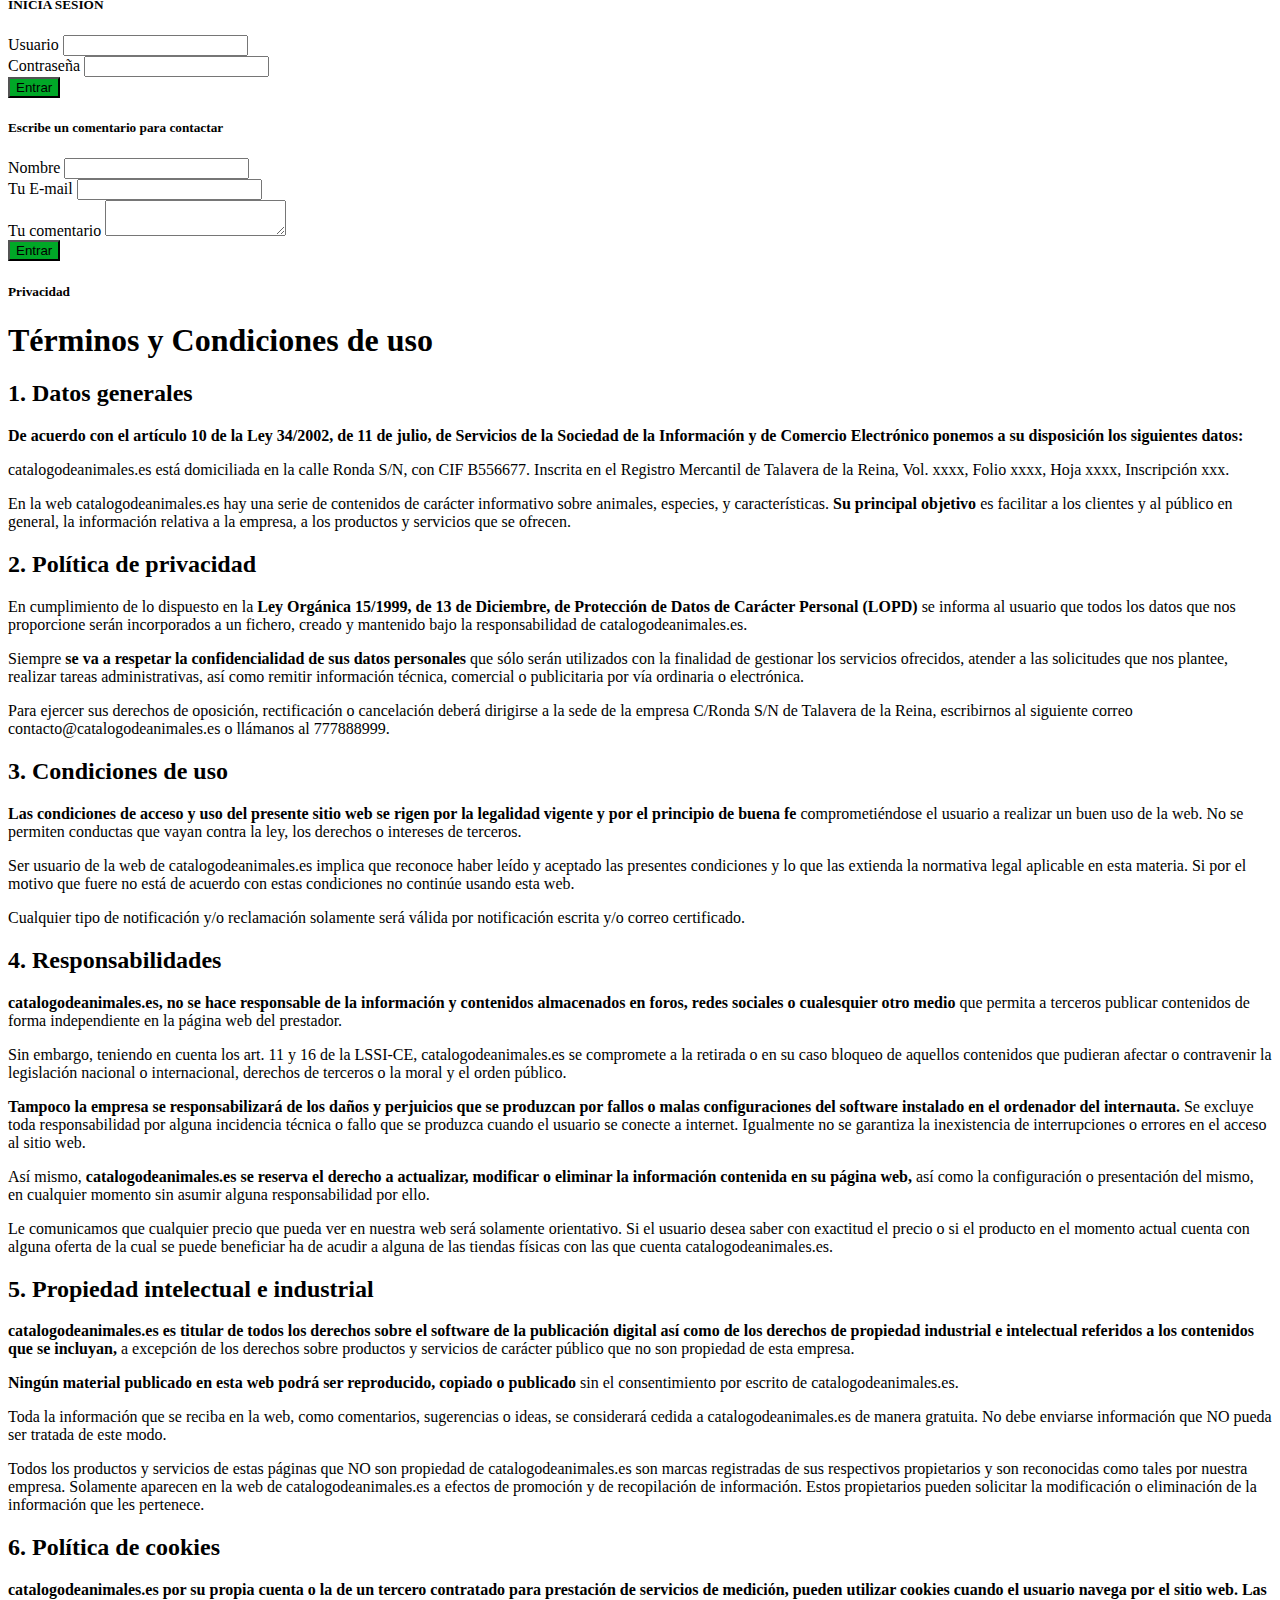
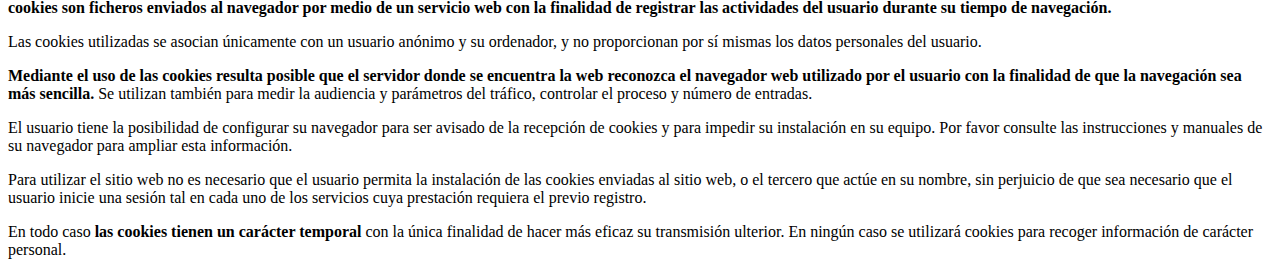
==== commit 04ac4de2: "First Commit" ====
--- a/anfibios.html
+++ b/anfibios.html
@@ -131,6 +131,179 @@
           </div>
         </div>
       </div>
+      <hr>
+      <h2 class="text-center">Galápago leproso</h2>
+      <hr>
+      <div class="verde-claro ps-3">
+        <div class="row justify-content-between">
+          <div class="col-lg-4">
+            <h2>Taxonomía</h2>
+              <table class="table table-striped ">
+                <tbody>
+                  <tr>
+                    <td>Reino:</td>
+                    <td>Animalia</td>
+                  </tr>
+                  <tr>
+                    <td>Filo:</td>
+                    <td>Chordata</td>
+                  </tr>
+                  <tr>
+                    <td>Clase:</td>
+                    <td>Sauropsida</td>
+                  </tr>
+                  <tr>
+                    <td>Orden:</td>
+                    <td>Testudines</td>
+                  </tr>
+                  <tr>
+                    <td>Familia:</td>
+                    <td>Geoemydidae</td>
+                  </tr>
+                  <tr>
+                    <td>Género:</td>
+                    <td>Mauremys</td>
+                  </tr>
+                  <tr>
+                    <td>Especie:</td>
+                    <td>M. leprosa</td>
+                  </tr>
+                </tbody>
+              </table>
+          </div>
+          <div class="col-lg-8">
+            <h3>Mauremys leprosa</h3>
+            <p>El galápago leproso (Mauremys leprosa) es una especie de galápago semiacuático de la familia Geoemydidae, es la tortuga acuática autóctona de la Península Ibérica junto a Emys orbicularis, común sobre todo en el sur de España. Vive en masas de agua dulce como ríos o pantanos. Puede también encontrarse esta especie en Portugal, el sur de Francia, Marruecos, Argelia y Túnez. Su conservación se enfrenta a los problemas de la degradación de su hábitat, de su captura como mascota y de la competencia de especies introducidas por el hombre como la tortuga de orejas rojas.</p>
+            <h3>Descripción</h3>
+            <p>Tiene un caparazón de color verde pardo o marrón. Es aplanado, con la quilla vertebral ligeramente patente. Su plastrón es amarillo, en ocasiones con manchas negras. Algunos ejemplares tienen también unas líneas amarillentas, anaranjadas o rojizas en el cuello. <br>
+              Schweigger describió esta especie en 1812, el calificativo de leproso se debe a que los primeros ejemplares que examinó eran viejos y presentaban suturas infectadas en los caparazones que hacían recordar a una suerte de lepra entre las escamas. Estas tortugas suelen tener un aspecto muy desgastado y sucio que refuerza ese nombre: suelen crecer algas sobre el caparazón y tener el caparazón y la piel desgastados. Además los ejemplares juveniles suelen tener manchas anaranjadas o rojizas en escudos y patas, que pueden recordar a ulceraciones o similares.
+            </p>
+            <h3>Alimentación</h3>
+            <p>Las tortugas más jóvenes tienden a ser carnívoras. (comen más proteína animal), y cuando crecen se vuelven más herbívoras. Cuando son menores de 3 años, necesitan muchas proteínas pues están en una etapa crucial de su crecimiento. Suelen alimentarse de grillos, caracoles de agua, gambusia, lombrices de tierra y otros pequeños animales.
+              Los Galápagos leprosos son omnívoras.
+              </p>
+            <h3>Reproducción</h3>
+            <p>El cortejo y las actividades que conlleva el apareamiento ocurren entre marzo y julio, y se llevan a cabo bajo el agua. Durante el cortejo, el macho nada alrededor de la hembra y comienza a sacudir o batir sus extremidades delanteras frente a la cara de la hembra, aparentemente tratando de acariciarla. La hembra continuará nadando hacia el macho y si acepta su proposición, comenzarán el apareamiento. Si no acepta, puede hasta iniciar una pelea con el macho. El cortejo puede durar sólo 45 minutos, pero el apareamiento en sí normalmente lleva 3 horas, a veces el macho es tan agresivo que puede matar a la hembra.
+              En ocasiones un macho aparentemente estará cortejando a otro macho. Esto en realidad es un gesto de dominio y los machos pueden empezar a luchar. Las tortugas jóvenes pueden llevar a cabo la danza de cortejo, pero hasta que no cumplen los 5 años de edad no han madurado sexualmente y son incapaces de aparearse.
+              Después del apareamiento, la hembra pasará más tiempo tomando el sol con el fin de mantener calientes a los huevos. El periodo promedio hasta que pone los huevos es de unos dos meses, pero si la hembra no encuentra un lugar adecuado para colocar sus huevos, puede durar más. Una hembra puede poner de 2 a 20 huevos. Además puede tener varias puestas en una misma temporada de apareamiento. Dependiendo de varios factores, cada puesta se distanciará de dos a cuatro semanas de las otras. Durante las dos últimas semanas antes de poner los huevos, la hembra pasará menos tiempo en el agua, olfateando y escarbando en la tierra. Esto indica que está buscando un lugar apropiado para poner sus huevos. Para hacer el nido, la tortuga excavará cuidadosamente un hoyo en el sitio elegido con sus patas traseras y depositará ahí sus huevos.
+              
+              </p>
+          </div>
+        </div>
+      </div>
+      <hr>
+      <h2 class="text-center">Lagartija ibérica</h2>
+      <hr>
+      <div class="verde-claro ps-3">
+        <div class="row justify-content-between">
+          <div class="col-lg-4">
+            <h2>Taxonomía</h2>
+              <table class="table table-striped ">
+                <tbody>
+                  <tr>
+                    <td>Reino:</td>
+                    <td>Animalia</td>
+                  </tr>
+                  <tr>
+                    <td>Filo:</td>
+                    <td>Chordata</td>
+                  </tr>
+                  <tr>
+                    <td>Clase:</td>
+                    <td>Sauropsida</td>
+                  </tr>
+                  <tr>
+                    <td>Orden:</td>
+                    <td>Squamata</td>
+                  </tr>
+                  <tr>
+                    <td>Familia:</td>
+                    <td>Lacertidae</td>
+                  </tr>
+                  <tr>
+                    <td>Género:</td>
+                    <td>Podarcis</td>
+                  </tr>
+                  <tr>
+                    <td>Especie:</td>
+                    <td>P. hispanicus</td>
+                  </tr>
+                </tbody>
+              </table>
+          </div>
+          <div class="col-lg-8">
+            <h3>Podarcis hispanicus</h3>
+            <p>La lagartija ibérica (Podarcis hispanicus) es una especie de saurópsido (reptil) escamoso de la familia Lacertidae que vive en la península Ibérica (excepto áreas de alta montaña y noroeste de Galicia), norte de África y sureste de Francia, donde sigue el curso del Ródano hasta Lyon. Algunas poblaciones habitan en islotes cercanos a las costas ibéricas donde son más sensibles a la actividad humana. La especie también es conocida como lagartija común y lagartija hispánica, así como sargantana o sargrantana en el este de España.</p>
+            <h3>Características</h3>
+            <p>El rango de tamaños más común entre los machos varía entre 4,2 y 5,9 centímetros de la punta del morro a la cloaca, aunque algunos individuos pueden alcanzar los 6,5 cm. Las hembras, más pequeñas y gráciles, miden de 4,1 a 5,7 cm. La cola puede llegar a alcanzar hasta 10 centímetros, prácticamente el doble que el resto del cuerpo. Al igual que en otros reptiles emparentados, parte de ésta se desprende y mueve frenéticamente cuando es atrapada por un depredador, permitiendo escapar a la lagartija. Además de en el tamaño y la corpulencia, los machos se diferencian de las hembras por su cabeza masiva, triangular y de escamas más marcadas, así como en la mayor longitud de las patas, sobre todo las traseras.
+              El color y dibujo de la piel varía enormemente de una zona a otra e incluso entre individuos de una misma población. Por lo general es pardo-verdoso, a veces rojizo en la zona de la espalda, cuello y cabeza. En estos lugares pueden aparecer moteaduras o retículas, algo característico de los machos. Predomina la presencia de bandas laterales, especialmente en las hembras, entre las que destacan dos gruesas y oscuras que pueden ir perfiladas por otras amarillentas más delgadas. El pecho, aplanado, es de color amarillento y presenta menos escamas ventrales en machos (25-30) que en hembras (28-36). La cola también posee un rango de colores enormemente variable (pardo, verdoso, rojizo, amarillento o incluso azulada característica propia de los ejemplares juveniles), pudiendo ser uniforme, con dos colores distintos o incluso con manchas oscuras alineadas a todo lo largo de la misma.
+              </p>
+            <h3>Hábitat</h3>
+            <p>La lagartija hispánica abunda con mayor frecuencia en terrenos rocosos o pedregosos, donde cuenta de forma simultánea con plataformas donde tomar el sol y refugios donde esconderse en caso de peligro. En zonas rurales habita también en casas y muros de piedra que le proporcionan las mismas características; se encuentra también en áreas de bosque, pradera y matorral, aunque algunas actividades humanas asociadas a la agricultura extensiva pueden haberla hecho desaparecer de algunas zonas. Las lagartijas ibéricas no muestran un auténtico comportamiento territorial.
+              Los ejemplares de esta especie no hibernan realmente, sino que se mantienen activos la mayor parte del año. Sólo la existencia de episodios realmente fríos en el invierno pueden forzarlos a no abandonar sus refugios durante un tiempo. La especie necesita veranos cálidos, por esta razón está ausente en las áreas con los veranos más frescos de la Península ibérica, como Asturias y el norte de Galicia, así como en las áreas de montaña por encima de los 1650 msnm.
+              Depreda sobre todo insectos y arácnidos de menos de 25 mm de longitud, tanto en tierra como sobre los árboles. A su vez, es presa de múltiples depredadores entre los que se incluyen el lagarto ocelado, varias culebras, aves y mamíferos carnívoros como la comadreja, el gato montés y el doméstico (asilvestrado o no).
+              </p>
+            <h3>Reproducción</h3>
+            <p>La época de celo se produce entre marzo y junio, época en que resultan más visibles. Los machos se vuelven más activos y pelean entre sí, tratando de mantener alejados a sus competidores de las hembras. Tras asegurarse de su triunfo, el vencedor protagoniza unas cópulas que pueden llegar a durar una hora, aunque generalmente son más breves.
+              A lo largo de estos meses, las hembras realizan varias puestas que oscilan entre 1 y 5 huevos que se incuban con el calor del ambiente entre 40 y 80 días. Las crías nacen con el cuerpo pardo y la cola verde-azulada, por lo que pueden confundirse con las de su pariente la lagartija gallega (Podarcis bocagei), de aspecto muy similar. La madurez sexual no llega hasta el segundo año de vida, cuando rondan los 4'5 centímetros.
+              </p>
+          </div>
+        </div>
+      </div>
+      <hr>
+      <h2 class="text-center">Lagarto ocelado</h2>
+      <hr>
+      <div class="verde-claro ps-3">
+        <div class="row justify-content-between">
+          <div class="col-lg-4">
+            <h2>Taxonomía</h2>
+              <table class="table table-striped ">
+                <tbody>
+                  <tr>
+                    <td>Reino:</td>
+                    <td>Animalia</td>
+                  </tr>
+                  <tr>
+                    <td>Filo:</td>
+                    <td>Chordata</td>
+                  </tr>
+                  <tr>
+                    <td>Clase:</td>
+                    <td>Sauropsida</td>
+                  </tr>
+                  <tr>
+                    <td>Orden:</td>
+                    <td>Squamata</td>
+                  </tr>
+                  <tr>
+                    <td>Familia:</td>
+                    <td>Lacertidae</td>
+                  </tr>
+                  <tr>
+                    <td>Género:</td>
+                    <td>Timon</td>
+                  </tr>
+                  <tr>
+                    <td>Especie:</td>
+                    <td>Timon lepidus</td>
+                  </tr>
+                </tbody>
+              </table>
+          </div>
+          <div class="col-lg-8">
+            <h3>Timon lepidus</h3>
+            <p>El lagarto ocelado (Timon lepidus) es una especie de lagarto propio de Europa suroccidental y noroeste de África; puede llegar a los 70 cm de longitud total, es de color verde o moreno y presenta dos franjas de ocelos azules en el dorso. Durante décadas fue considerado como perteneciente al género Lacerta.</p>
+            <h3>Descripción</h3>
+            <p>El lagarto ocelado es uno de los principales miembros de su familia. El adulto mide de 30 a 60 cm (1-2 pies) de largo y puede alcanzar hasta 90 cm (3 pies), con un peso de más de 0,5 kg (1,1 libras).Recién nacidos miden de 4 a 5 cm (1½-2) de largo, excluyendo la cola.
+              Es un lagarto robusto. El macho tiene la cabeza ancha con patas gruesas y fuertes, y garras largas y curvadas. El color dorsal es generalmente de color verde, pero a veces puede ser gris o marrón, especialmente en la cabeza y la cola. A esto se superpone un punteado negro. La parte inferior es de color amarillenta o verdosa. El macho es más brillante que la hembra y tiene manchas azules en sus flancos. Los jóvenes son de color verde, gris o marrón, con partes amarillentas o blancas con manchas por todas partes.
+              </p>
+            <h3>Biología y ecología</h3>
+            <p>El lagarto ocelado es una especie característica del suroeste de Europa, asociada a los ecosistemas mediterráneos. Lo encontramos distribuido en la península ibérica, sur de Francia, noroeste de Italia y noroeste de África. En la península ibérica solo está ausente en el norte de Galicia, en la vertiente norte de la Cornisa Cantábrica, País Vasco y norte de Navarra. Dentro del hábitat mediterráneo parece no depender demasiado de los factores climáticos pudiéndose encontrar en condiciones muy diferentes, aun cuando no ha sido encontrada por debajo de los 6 °C de temperatura media anual.
+              Es una especie ubicua, que ocupa toda clase de biotopos, excluidos aquellos completamente humanizados, se encuentra en toda clase de cultivos y bosques mediterráneos y de montaña. En general, el lagarto ocelado es una especie que prefiere áreas con cobertura vegetal no muy elevada, puesto que así tiene espacios abiertos donde poder tomar el sol y refugios para poderse esconder. El abandono progresivo de las zonas de cultivo ha hecho que el lagarto ocelado se haya visto desplazado por el lagarto verde (Lacerta bilineata), otro lagarto de medida mediana más acostumbrado a la vegetación tupida.
+            </p>
+          </div>
+        </div>
+      </div>
     </div>
   </main>
   <footer class="mt-3">
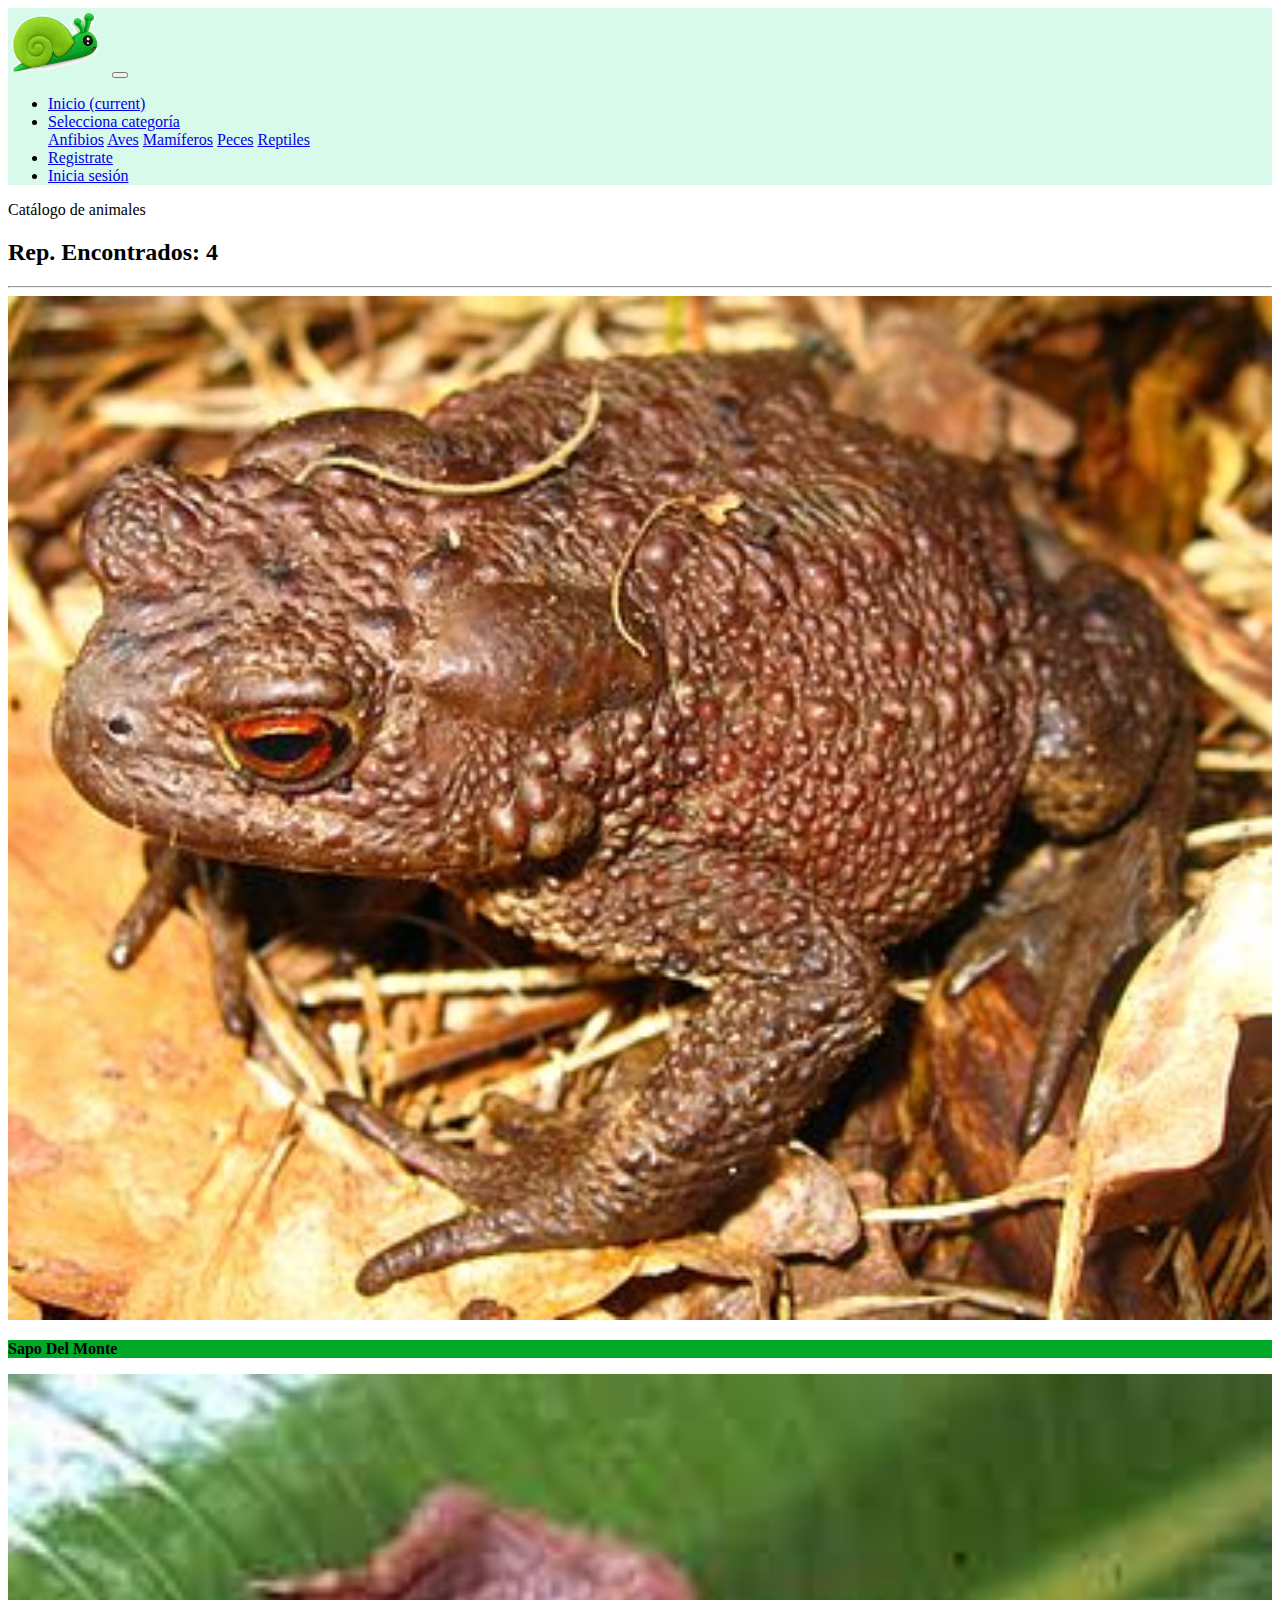
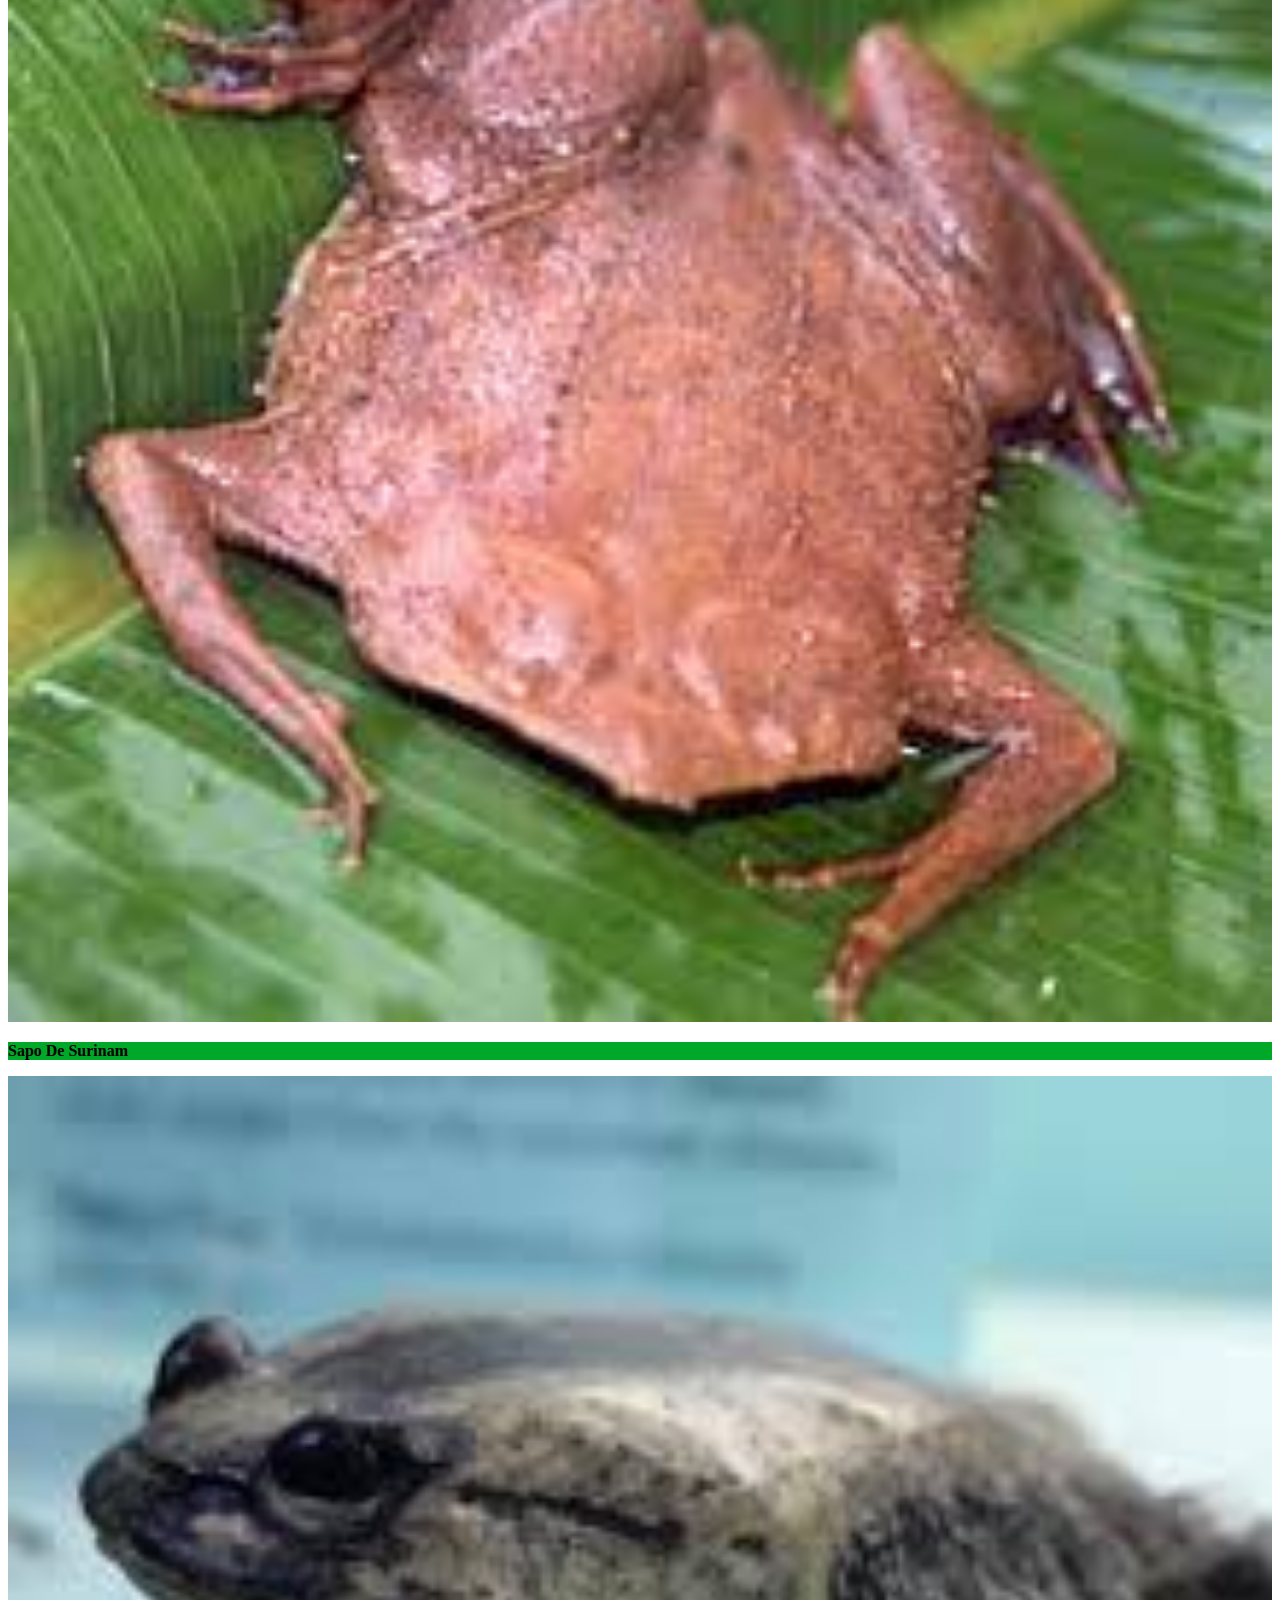
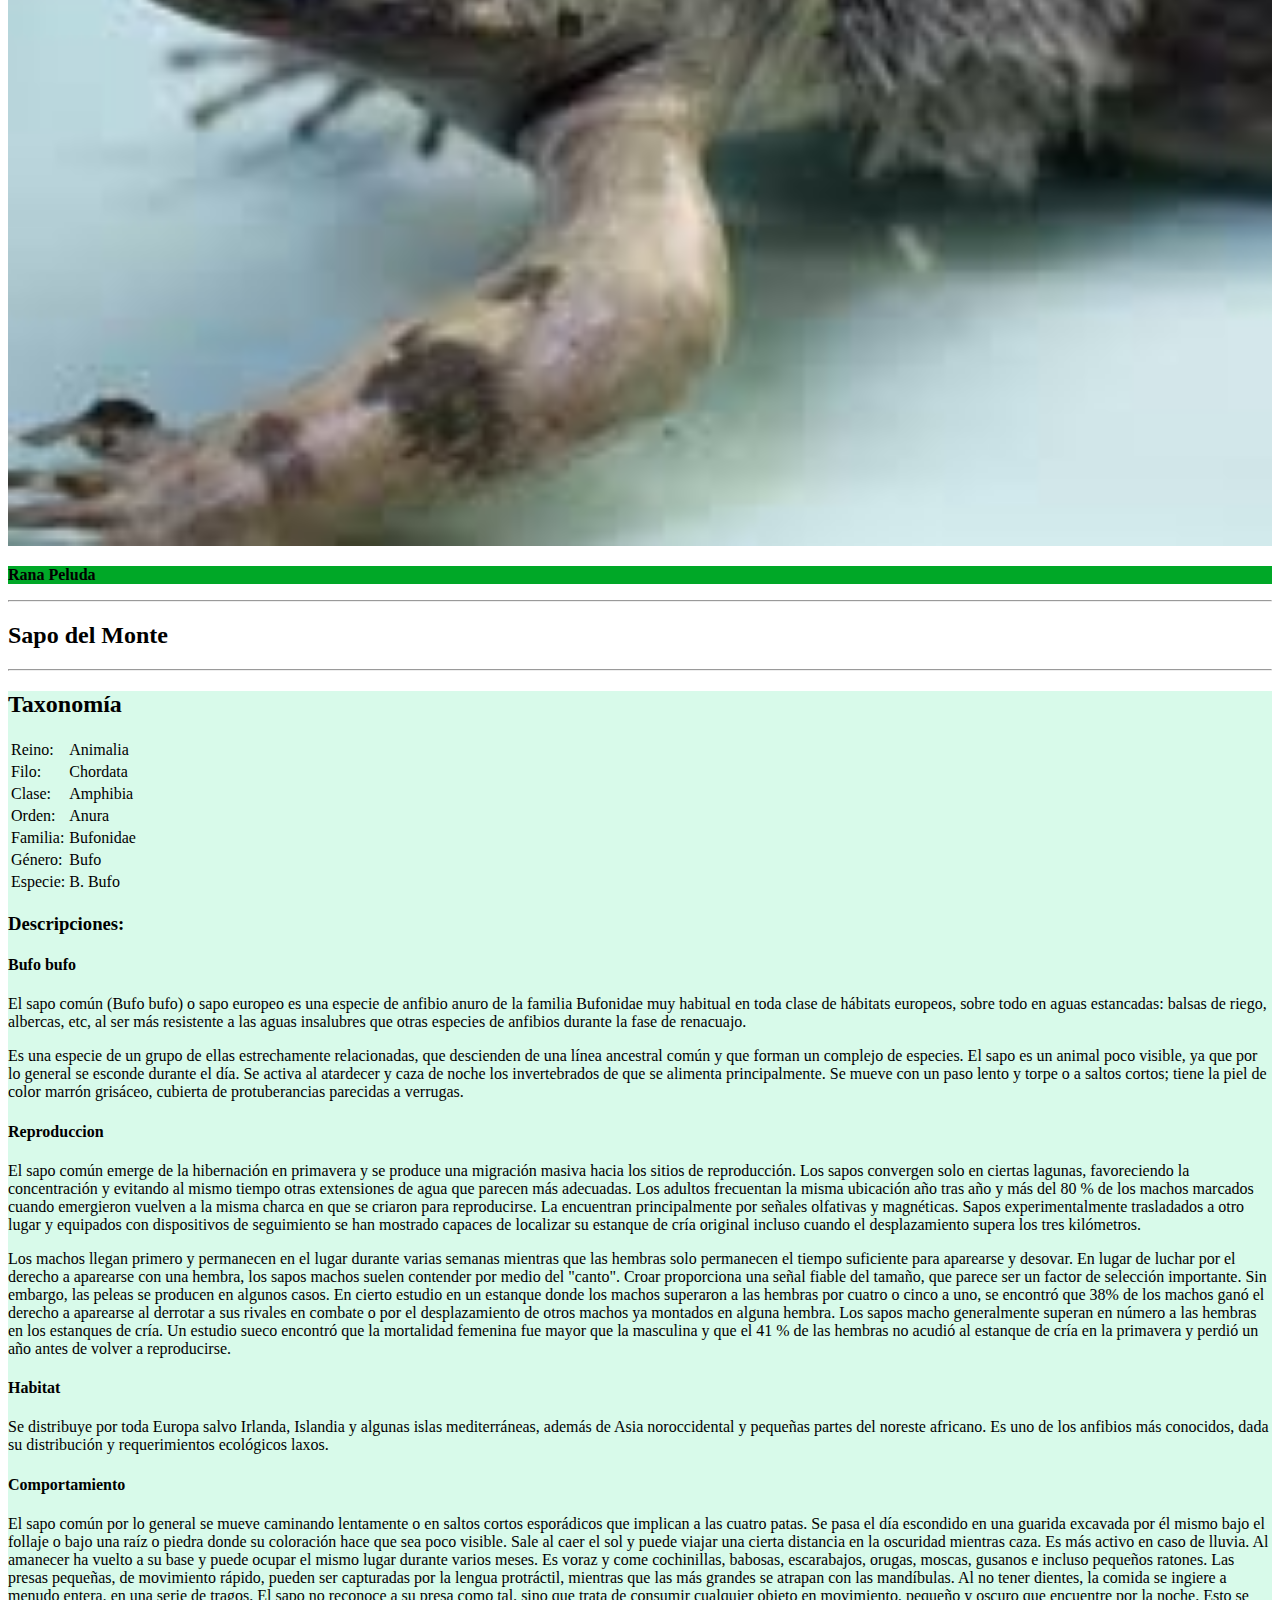
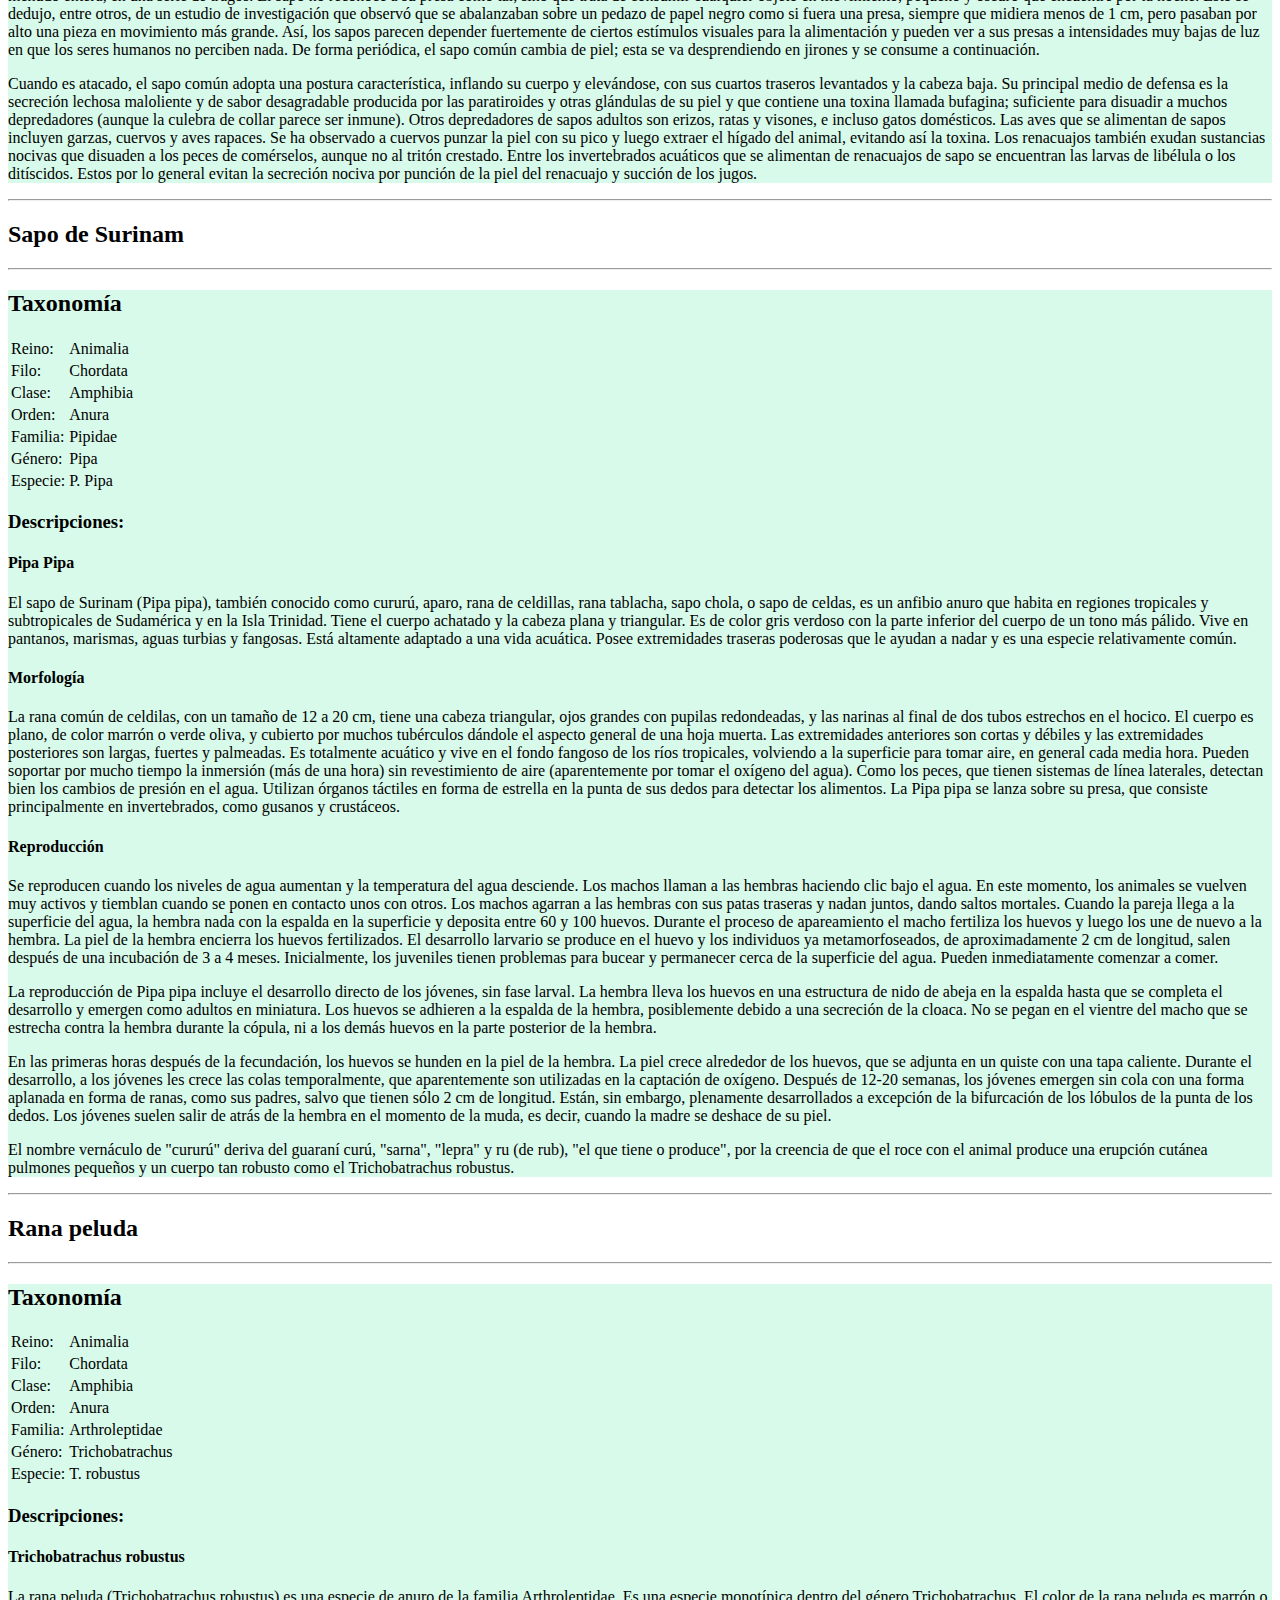
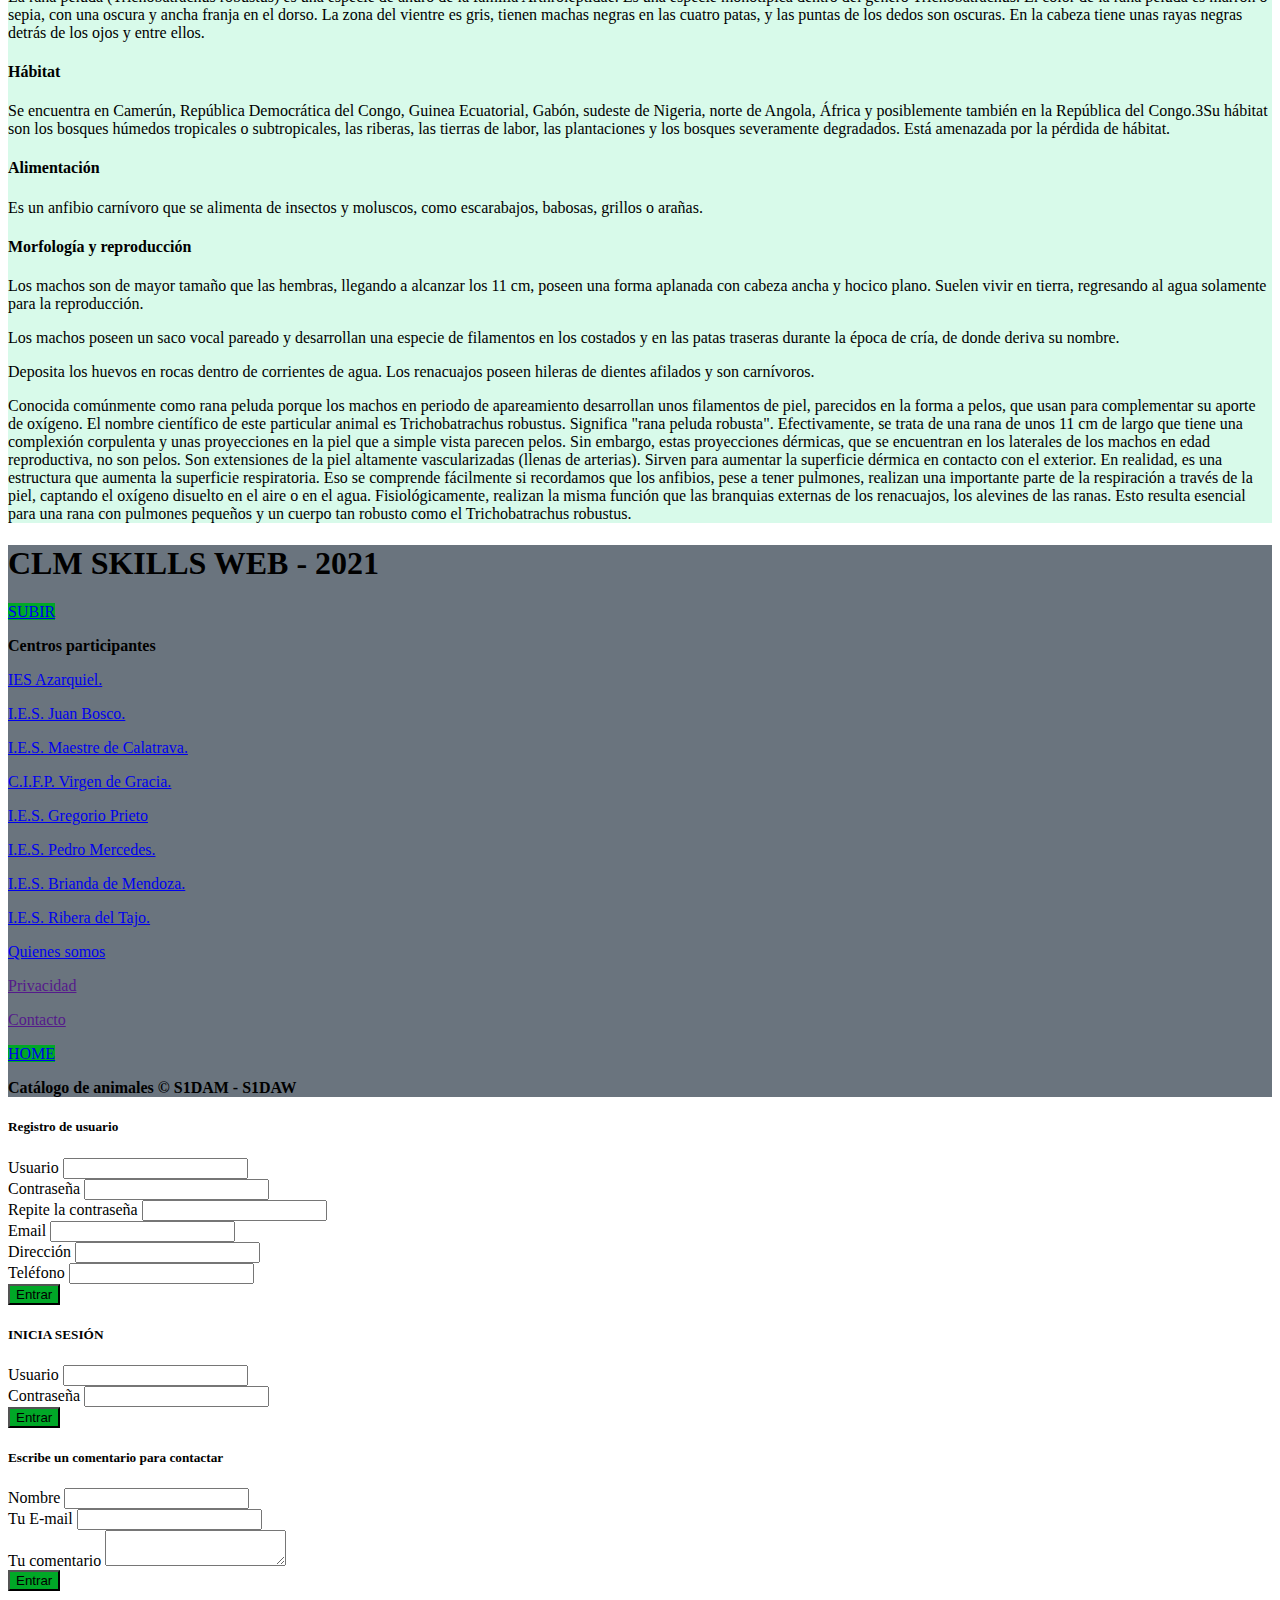
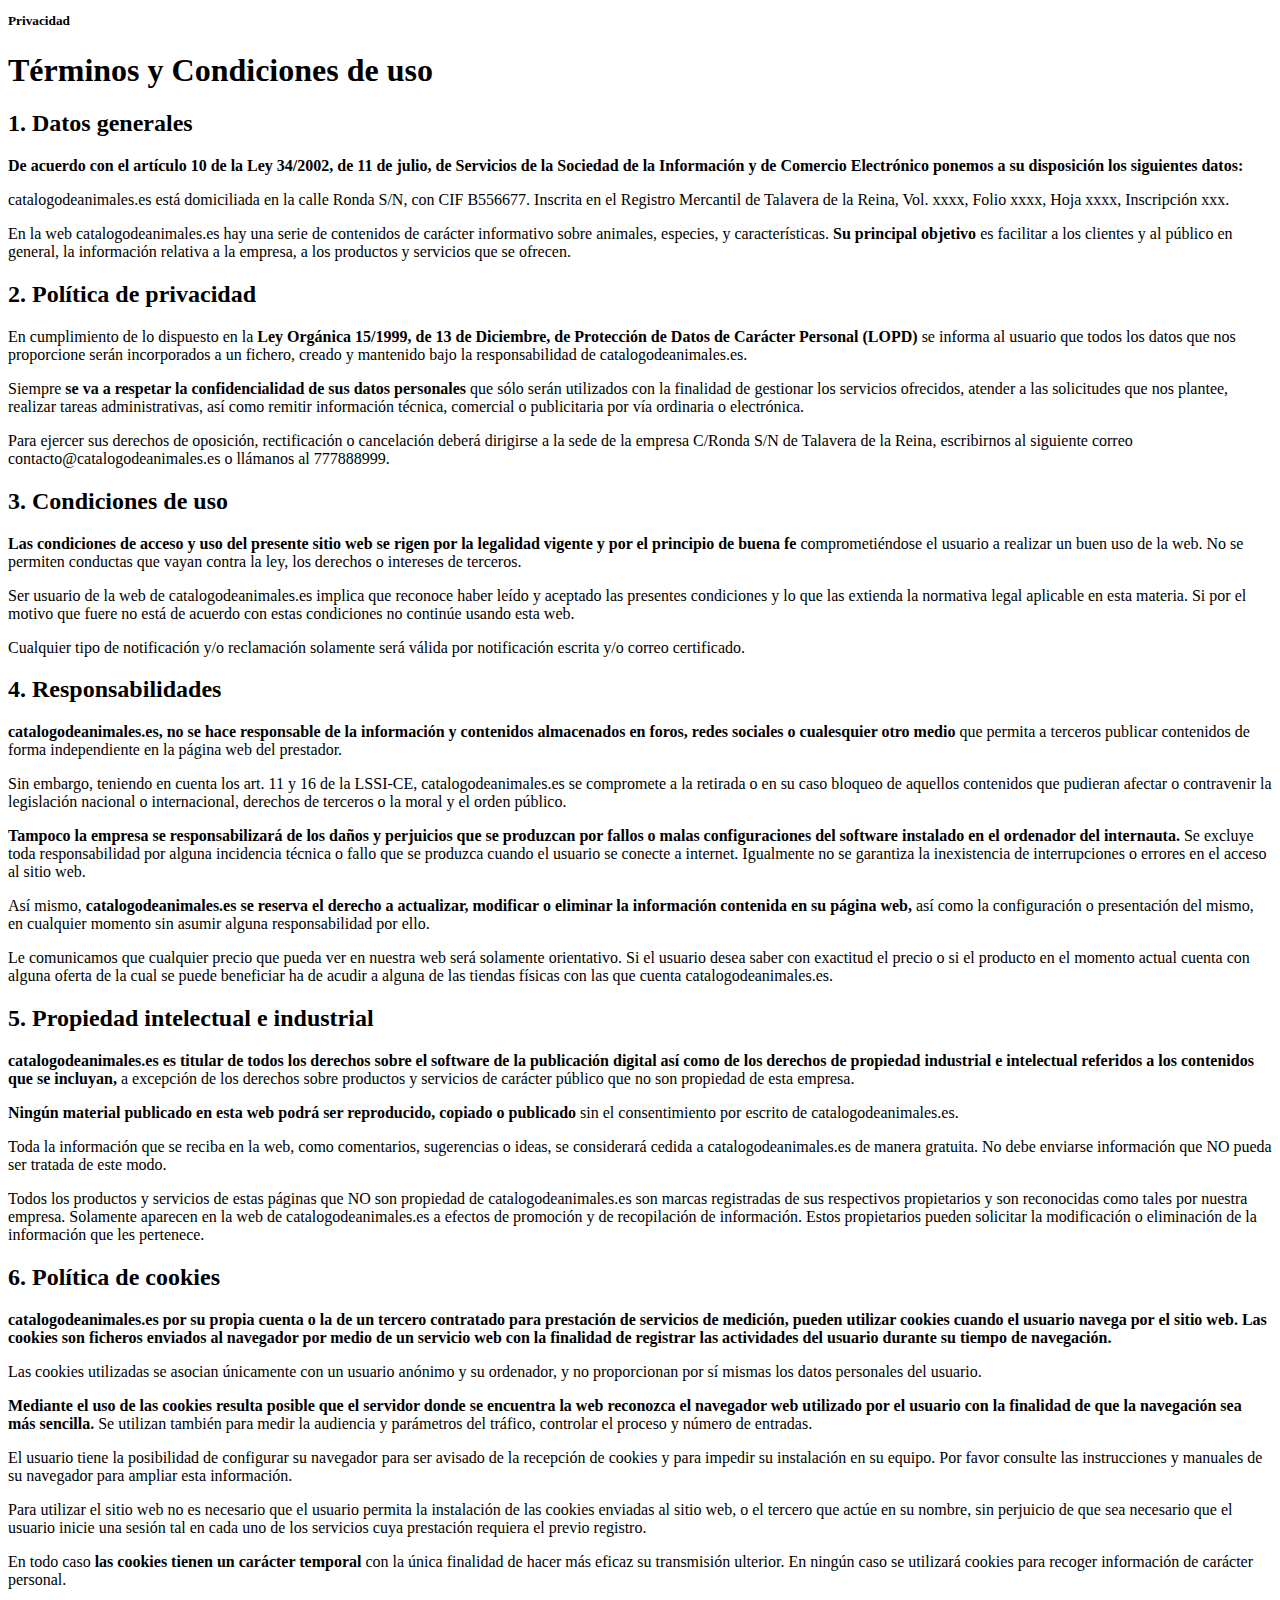
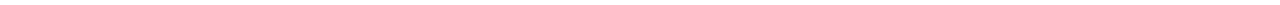
==== commit 14feeecb: "First Commit" ====
--- a/anfibios.html
+++ b/anfibios.html
@@ -1,568 +1,645 @@
 <!doctype html>
 <html lang="en">
 
+
 <head>
-  <title>Cátalogo de Animales</title>
-  <!-- Required meta tags -->
-  <meta charset="utf-8">
-  <meta name="viewport" content="width=device-width, initial-scale=1, shrink-to-fit=no">
-
-  <!-- Bootstrap CSS v5.2.1 -->
-  <link href="https://cdn.jsdelivr.net/npm/bootstrap@5.2.1/dist/css/bootstrap.min.css" rel="stylesheet"
-    integrity="sha384-iYQeCzEYFbKjA/T2uDLTpkwGzCiq6soy8tYaI1GyVh/UjpbCx/TYkiZhlZB6+fzT" crossorigin="anonymous">
+    <title>Cátalogo de Animales</title>
+    <!-- Required meta tags -->
+    <meta charset="utf-8">
+    <meta name="viewport" content="width=device-width, initial-scale=1, shrink-to-fit=no">
+
+
+    <!-- Bootstrap CSS v5.2.1 -->
+    <link href="https://cdn.jsdelivr.net/npm/bootstrap@5.2.1/dist/css/bootstrap.min.css" rel="stylesheet"
+        integrity="sha384-iYQeCzEYFbKjA/T2uDLTpkwGzCiq6soy8tYaI1GyVh/UjpbCx/TYkiZhlZB6+fzT" crossorigin="anonymous">
     <link rel="stylesheet" href="css/style.css">
 
+
 </head>
+
 
 <body class="bg-light">
     <header>
-      <nav class="navbar navbar-expand-sm navbar-light">
-            <div class="container-fluid">
-              <a href="index.html"><img src="img/logos/logo.png" alt="" class="img-fluid" width="100"></a>
-              <button class="navbar-toggler d-lg-none" type="button" data-bs-toggle="collapse" data-bs-target="#collapsibleNavId" aria-controls="collapsibleNavId"
-                  aria-expanded="false" aria-label="Toggle navigation">
-                  <span class="navbar-toggler-icon"></span>
-              </button>
-              <div class="collapse navbar-collapse" id="collapsibleNavId">
-                  <ul class="navbar-nav me-auto mt-2 mt-lg-0">
-                      <li class="nav-item">
-                          <a class="nav-link active" href="index.html" aria-current="page">Inicio <span class="visually-hidden">(current)</span></a>
-                      </li>
-                      <li class="nav-item dropdown">
-                          <a class="nav-link dropdown-toggle" href="#" id="dropdownId" data-bs-toggle="dropdown" aria-haspopup="true" aria-expanded="false">Selecciona categoría</a>
-                          <div class="dropdown-menu" aria-labelledby="dropdownId">
-                              <a class="dropdown-item" href="anfibios.html">Anfibios</a>
-                              <a class="dropdown-item" href="aves.html">Aves</a>
-                              <a class="dropdown-item" href="mamiferos.html">Mamíferos</a>
-                              <a class="dropdown-item" href="peces.html">Peces</a>
-                              <a class="dropdown-item" href="reptiles.html">Reptiles</a>
-                          </div>
-                      </li>
-                      <li class="nav-item">
-                          <a class="nav-link" data-bs-toggle="modal" data-bs-target="#SignUp" href="#">Registrate</a>
-                      </li>
-                      <li class="nav-item">
-                          <a class="nav-link" data-bs-toggle="modal" data-bs-target="#LogIn" href="#">Inicia sesión</a>
-                      </li>
-                  </ul>
-              </div>
+        <nav class="navbar navbar-expand-sm navbar-light">
+                <div class="container-fluid">
+                <a href="index.html"><img src="img/logos/logo.png" alt="" class="img-fluid" width="100"></a>
+                <button class="navbar-toggler d-lg-none" type="button" data-bs-toggle="collapse" data-bs-target="#collapsibleNavId" aria-controls="collapsibleNavId"
+                    aria-expanded="false" aria-label="Toggle navigation">
+                    <span class="navbar-toggler-icon"></span>
+                </button>
+                <div class="collapse navbar-collapse" id="collapsibleNavId">
+                    <ul class="navbar-nav me-auto mt-2 mt-lg-0">
+                        <li class="nav-item">
+                            <a class="nav-link active" href="index.html" aria-current="page">Inicio <span class="visually-hidden">(current)</span></a>
+                        </li>
+                        <li class="nav-item dropdown">
+                            <a class="nav-link dropdown-toggle" href="#" id="dropdownId" data-bs-toggle="dropdown" aria-haspopup="true" aria-expanded="false">Selecciona categoría</a>
+                            <div class="dropdown-menu" aria-labelledby="dropdownId">
+                                <a class="dropdown-item" href="anfibios.html">Anfibios</a>
+                                <a class="dropdown-item" href="aves.html">Aves</a>
+                                <a class="dropdown-item" href="mamiferos.html">Mamíferos</a>
+                                <a class="dropdown-item" href="peces.html">Peces</a>
+                                <a class="dropdown-item" href="reptiles.html">Reptiles</a>
+                            </div>
+                        </li>
+                        <li class="nav-item">
+                            <a class="nav-link" data-bs-toggle="modal" data-bs-target="#SignUp" href="#">Registrate</a>
+                        </li>
+                        <li class="nav-item">
+                            <a class="nav-link" data-bs-toggle="modal" data-bs-target="#LogIn" href="#">Inicia sesión</a>
+                        </li>
+                    </ul>
+                </div>
+            </div>
+        </nav>
+    </header>
+    <main>
+        <p class="text-center display-5">Catálogo de animales</p>
+        <h2 class="text-center"> <strong>Rep. Encontrados: 4</strong></h2>
+        <div class="container">
+            <hr>
+            <div class="row flex-nowrap justify-content-start bg-white overflow-auto mx-0">
+                <div class="col-xl-2 col-lg-3 col-md-4 col-sm-6 col-6">
+                    <div>
+                        <img src="img/anfibios/375px-Common_Toad_(Bufo_bufo).jpg" alt="" width="100%">
+                        <p class="text-center bg-verdesito text-white"><strong>Sapo Del Monte</strong></p>
+                    </div>
+                </div>
+                <div class="col-xl-2 col-lg-3 col-md-4 col-sm-6 col-6">
+                    <div>
+                        <img src="img/anfibios/saposurinam.jpg" alt="" width="100%">
+                        <p class="text-center bg-verdesito text-white"><strong>Sapo De Surinam</strong></p>
+                    </div>
+                </div>
+                <div class="col-xl-2 col-lg-3 col-md-4 col-sm-6 col-6">
+                    <div>
+                        <img src="img/anfibios/rana-peluda-e1591975710970.jpg" alt="" width="100%">
+                        <p class="text-center bg-verdesito text-white"><strong>Rana Peluda</strong></p>
+                    </div>
+                </div>
+            </div>
+            <hr>
+            <h2 class="text-center">Sapo del Monte</h2>
+            <hr>
+            <div class="verde-claro ps-3">
+                <div class="row justify-content-between">
+                    <div class="col-lg-4">
+                        <h2>Taxonomía</h2>
+                        <table class="table table-striped ">
+                            <tbody>
+                                <tr>
+                                    <td>Reino:</td>
+                                    <td>Animalia</td>
+                                </tr>
+                                <tr>
+                                    <td>Filo:</td>
+                                    <td>Chordata</td>
+                                </tr>
+                                <tr>
+                                    <td>Clase:</td>
+                                    <td>Amphibia</td>
+                                </tr>
+                                <tr>
+                                    <td>Orden:</td>
+                                    <td>Anura</td>
+                                </tr>
+                                <tr>
+                                    <td>Familia:</td>
+                                    <td>Bufonidae</td>
+                                </tr>
+                                <tr>
+                                    <td>Género:</td>
+                                    <td>Bufo</td>
+                                </tr>
+                                <tr>
+                                    <td>Especie:</td>
+                                    <td>B. Bufo</td>
+                                </tr>
+                            </tbody>
+                        </table>
+                    </div>
+                    <div class="col-lg-8">
+                        <h3>Descripciones: </h3>
+                        <h4>Bufo bufo</h4>
+                        <p>El sapo común (Bufo bufo) o sapo europeo es una especie de anfibio anuro de la familia
+                            Bufonidae muy habitual en toda clase de hábitats europeos, sobre todo en aguas estancadas:
+                            balsas de riego, albercas, etc, al ser más resistente a las aguas insalubres que otras
+                            especies de anfibios durante la fase de renacuajo.
+                        </p>
+                        <p>Es una especie de un grupo de ellas estrechamente relacionadas, que descienden de una
+                            línea ancestral común y que forman un complejo de especies. El sapo es un animal poco
+                            visible, ya que por lo general se esconde durante el día. Se activa al atardecer y caza
+                            de noche los invertebrados de que se alimenta principalmente. Se mueve con un paso lento
+                            y torpe o a saltos cortos; tiene la piel de color marrón grisáceo, cubierta de
+                            protuberancias
+                            parecidas a verrugas.
+                        </p>
+                        <h4>Reproduccion</h4>
+                        <p>El sapo común emerge de la hibernación en primavera y se produce una migración masiva hacia
+                            los sitios de reproducción. Los sapos convergen solo en ciertas lagunas, favoreciendo la
+                            concentración y evitando al mismo tiempo otras extensiones de agua que parecen más
+                            adecuadas. Los adultos frecuentan la misma ubicación año tras año y más del 80 % de los
+                            machos marcados cuando emergieron vuelven a la misma charca en que se criaron para
+                            reproducirse. La encuentran principalmente por señales olfativas y magnéticas. Sapos
+                            experimentalmente trasladados a otro lugar y equipados con dispositivos de seguimiento se
+                            han mostrado capaces de localizar su estanque de cría original incluso cuando el
+                            desplazamiento supera los tres kilómetros.
+                        </p>
+                        <p>Los machos llegan primero y permanecen en el lugar durante varias semanas mientras que las
+                            hembras solo permanecen el tiempo suficiente para aparearse y desovar. En lugar de luchar
+                            por el derecho a aparearse con una hembra, los sapos machos suelen contender por medio del
+                            "canto". Croar proporciona una señal fiable del tamaño, que parece ser un factor de
+                            selección importante. Sin embargo, las peleas se producen en algunos casos. En cierto
+                            estudio en un estanque donde los machos superaron a las hembras por cuatro o cinco a uno, se
+                            encontró que 38% de los machos ganó el derecho a aparearse al derrotar a sus rivales en
+                            combate o por el desplazamiento de otros machos ya montados en alguna hembra. Los sapos
+                            macho generalmente superan en número a las hembras en los estanques de cría. Un estudio
+                            sueco encontró que la mortalidad femenina fue mayor que la masculina y que el 41 % de las
+                            hembras no acudió al estanque de cría en la primavera y perdió un año antes de volver a
+                            reproducirse.
+                        </p>
+                        <h4>Habitat</h4>
+                        <p>Se distribuye por toda Europa salvo Irlanda, Islandia y algunas islas mediterráneas, además
+                            de Asia noroccidental y pequeñas partes del noreste africano. Es uno de los anfibios más
+                            conocidos, dada su distribución y requerimientos ecológicos laxos.
+                        </p>
+                        <h4>Comportamiento</h4>
+                        <p>El sapo común por lo general se mueve caminando lentamente o en saltos cortos esporádicos que
+                            implican a las cuatro patas. Se pasa el día escondido en una guarida excavada por él mismo
+                            bajo el follaje o bajo una raíz o piedra donde su coloración hace que sea poco visible. Sale
+                            al caer el sol y puede viajar una cierta distancia en la oscuridad mientras caza. Es más
+                            activo en caso de lluvia. Al amanecer ha vuelto a su base y puede ocupar el mismo lugar
+                            durante varios meses. Es voraz y come cochinillas, babosas, escarabajos, orugas, moscas,
+                            gusanos e incluso pequeños ratones. Las presas pequeñas, de movimiento rápido, pueden ser
+                            capturadas por la lengua protráctil, mientras que las más grandes se atrapan con las
+                            mandíbulas. Al no tener dientes, la comida se ingiere a menudo entera, en una serie de
+                            tragos. El sapo no reconoce a su presa como tal, sino que trata de consumir cualquier objeto
+                            en movimiento, pequeño y oscuro que encuentre por la noche. Esto se dedujo, entre otros, de
+                            un estudio de investigación que observó que se abalanzaban sobre un pedazo de papel negro
+                            como si fuera una presa, siempre que midiera menos de 1 cm, pero pasaban por alto una pieza
+                            en movimiento más grande. Así, los sapos parecen depender fuertemente de ciertos estímulos
+                            visuales para la alimentación y pueden ver a sus presas a intensidades muy bajas de luz en
+                            que los seres humanos no perciben nada. De forma periódica, el sapo común cambia de piel;
+                            esta se va desprendiendo en jirones y se consume a continuación.
+                        </p>
+                        <p> Cuando es atacado, el sapo común adopta una postura característica, inflando su cuerpo y
+                            elevándose, con sus cuartos traseros levantados y la cabeza baja. Su principal medio de
+                            defensa es la secreción lechosa maloliente y de sabor desagradable producida por las
+                            paratiroides y otras glándulas de su piel y que contiene una toxina llamada bufagina;
+                            suficiente para disuadir a muchos depredadores (aunque la culebra de collar parece ser
+                            inmune). Otros depredadores de sapos adultos son erizos, ratas y visones, e incluso gatos
+                            domésticos. Las aves que se alimentan de sapos incluyen garzas, cuervos y aves rapaces. Se
+                            ha observado a cuervos punzar la piel con su pico y luego extraer el hígado del animal,
+                            evitando así la toxina. Los renacuajos también exudan sustancias nocivas que disuaden a los
+                            peces de comérselos, aunque no al tritón crestado. Entre los invertebrados acuáticos que se
+                            alimentan de renacuajos de sapo se encuentran las larvas de libélula o los ditíscidos. Estos
+                            por lo general evitan la secreción nociva por punción de la piel del renacuajo y succión de
+                            los jugos.
+                        </p>
+                    </div>
+                </div>
+            </div>
+            <hr>
+            <h2 class="text-center">Sapo de Surinam</h2>
+            <hr>
+            <div class="verde-claro ps-3">
+                <div class="row justify-content-between">
+                    <div class="col-lg-4">
+                        <h2>Taxonomía</h2>
+                        <table class="table table-striped ">
+                            <tbody>
+                                <tr>
+                                    <td>Reino:</td>
+                                    <td>Animalia</td>
+                                </tr>
+                                <tr>
+                                    <td>Filo:</td>
+                                    <td>Chordata</td>
+                                </tr>
+                                <tr>
+                                    <td>Clase:</td>
+                                    <td>Amphibia</td>
+                                </tr>
+                                <tr>
+                                    <td>Orden:</td>
+                                    <td>Anura</td>
+                                </tr>
+                                <tr>
+                                    <td>Familia:</td>
+                                    <td>Pipidae</td>
+                                </tr>
+                                <tr>
+                                    <td>Género:</td>
+                                    <td>Pipa</td>
+                                </tr>
+                                <tr>
+                                    <td>Especie:</td>
+                                    <td>P. Pipa</td>
+                                </tr>
+                            </tbody>
+                        </table>
+                    </div>
+                    <div class="col-lg-8">
+                        <h3>Descripciones: </h3>
+                        <h4>Pipa Pipa</h4>
+                        <p>El sapo de Surinam (Pipa pipa), también conocido como cururú, aparo, rana de celdillas, rana
+                            tablacha, sapo chola, o sapo de celdas, es un anfibio anuro que habita en regiones
+                            tropicales y subtropicales de Sudamérica y en la Isla Trinidad. Tiene el cuerpo achatado y
+                            la cabeza plana y triangular. Es de color gris verdoso con la parte inferior del cuerpo de
+                            un tono más pálido. Vive en pantanos, marismas, aguas turbias y fangosas. Está altamente
+                            adaptado a una vida acuática. Posee extremidades traseras poderosas que le ayudan a nadar y
+                            es una especie relativamente común.
+                        </p>
+                        <h4>Morfología</h4>
+                        <p>La rana común de celdilas, con un tamaño de 12 a 20 cm, tiene una cabeza triangular, ojos
+                            grandes con pupilas redondeadas, y las narinas al final de dos tubos estrechos en el hocico.
+                            El cuerpo es plano, de color marrón o verde oliva, y cubierto por muchos tubérculos dándole
+                            el aspecto general de una hoja muerta. Las extremidades anteriores son cortas y débiles y
+                            las extremidades posteriores son largas, fuertes y palmeadas. Es totalmente acuático y vive
+                            en el fondo fangoso de los ríos tropicales, volviendo a la superficie para tomar aire, en
+                            general cada media hora. Pueden soportar por mucho tiempo la inmersión (más de una hora) sin
+                            revestimiento de aire (aparentemente por tomar el oxígeno del agua). Como los peces, que
+                            tienen sistemas de línea laterales, detectan bien los cambios de presión en el agua.
+                            Utilizan órganos táctiles en forma de estrella en la punta de sus dedos para detectar los
+                            alimentos. La Pipa pipa se lanza sobre su presa, que consiste principalmente en
+                            invertebrados, como gusanos y crustáceos.
+                        </p>
+                        <h4>Reproducción</h4>
+                        <p>Se reproducen cuando los niveles de agua aumentan y la temperatura del agua desciende. Los
+                            machos llaman a las hembras haciendo clic bajo el agua. En este momento, los animales se
+                            vuelven muy activos y tiemblan cuando se ponen en contacto unos con otros. Los machos
+                            agarran a las hembras con sus patas traseras y nadan juntos, dando saltos mortales. Cuando
+                            la pareja llega a la superficie del agua, la hembra nada con la espalda en la superficie y
+                            deposita entre 60 y 100 huevos. Durante el proceso de apareamiento el macho fertiliza los
+                            huevos y luego los une de nuevo a la hembra. La piel de la hembra encierra los huevos
+                            fertilizados. El desarrollo larvario se produce en el huevo y los individuos ya
+                            metamorfoseados, de aproximadamente 2 cm de longitud, salen después de una incubación de 3 a
+                            4 meses. Inicialmente, los juveniles tienen problemas para bucear y permanecer cerca de la
+                            superficie del agua. Pueden inmediatamente comenzar a comer.
+                        </p>
+                        <p>La reproducción de Pipa pipa incluye el desarrollo directo de los jóvenes, sin fase larval.
+                            La hembra lleva los huevos en una estructura de nido de abeja en la espalda hasta que se
+                            completa el desarrollo y emergen como adultos en miniatura. Los huevos se adhieren a la
+                            espalda de la hembra, posiblemente debido a una secreción de la cloaca. No se pegan en el
+                            vientre del macho que se estrecha contra la hembra durante la cópula, ni a los demás huevos
+                            en la parte posterior de la hembra.
+                        </p>
+                        <p> En las primeras horas después de la fecundación, los huevos se hunden en la piel de la
+                            hembra. La piel crece alrededor de los huevos, que se adjunta en un quiste con una tapa
+                            caliente. Durante el desarrollo, a los jóvenes les crece las colas temporalmente, que
+                            aparentemente son utilizadas en la captación de oxígeno. Después de 12-20 semanas, los
+                            jóvenes emergen sin cola con una forma aplanada en forma de ranas, como sus padres, salvo
+                            que tienen sólo 2 cm de longitud. Están, sin embargo, plenamente desarrollados a excepción
+                            de la bifurcación de los lóbulos de la punta de los dedos. Los jóvenes suelen salir de atrás
+                            de la hembra en el momento de la muda, es decir, cuando la madre se deshace de su piel.
+                        </p>
+                        <p>El nombre vernáculo de "cururú" deriva del guaraní curú, "sarna", "lepra" y ru (de rub), "el
+                            que tiene o produce", por la creencia de que el roce con el animal produce una erupción
+                            cutánea ​pulmones pequeños y un cuerpo tan robusto como el Trichobatrachus robustus.</p>
+                    </div>
+                </div>
+            </div>
+            <hr>
+            <h2 class="text-center">Rana peluda</h2>
+            <hr>
+            <div class="verde-claro ps-3">
+                <div class="row justify-content-between">
+                    <div class="col-lg-4">
+                        <h2>Taxonomía</h2>
+                        <table class="table table-striped ">
+                            <tbody>
+                                <tr>
+                                    <td>Reino:</td>
+                                    <td>Animalia</td>
+                                </tr>
+                                <tr>
+                                    <td>Filo:</td>
+                                    <td>Chordata</td>
+                                </tr>
+                                <tr>
+                                    <td>Clase:</td>
+                                    <td>Amphibia</td>
+                                </tr>
+                                <tr>
+                                    <td>Orden:</td>
+                                    <td>Anura</td>
+                                </tr>
+                                <tr>
+                                    <td>Familia:</td>
+                                    <td>Arthroleptidae</td>
+                                </tr>
+                                <tr>
+                                    <td>Género:</td>
+                                    <td>Trichobatrachus</td>
+                                </tr>
+                                <tr>
+                                    <td>Especie:</td>
+                                    <td>T. robustus</td>
+                                </tr>
+                            </tbody>
+                        </table>
+                    </div>
+                    <div class="col-lg-8">
+                        <h3>Descripciones: </h3>
+                        <h4>Trichobatrachus robustus</h4>
+                        <p>La rana peluda (Trichobatrachus robustus) es una especie de anuro de la familia
+                            Arthroleptidae. Es una especie monotípica dentro del género Trichobatrachus. El color de la
+                            rana peluda es marrón o sepia, con una oscura y ancha franja en el dorso. La zona del
+                            vientre es gris, tienen machas negras en las cuatro patas, y las puntas de los dedos son
+                            oscuras. En la cabeza tiene unas rayas negras detrás de los ojos y entre ellos.
+                        </p>
+                        <h4>Hábitat</h4>
+                        <p>Se encuentra en Camerún, República Democrática del Congo, Guinea Ecuatorial, Gabón, sudeste
+                            de Nigeria, norte de Angola, África y posiblemente también en la República del Congo.3​Su
+                            hábitat son los bosques húmedos tropicales o subtropicales, las riberas, las tierras de
+                            labor, las plantaciones y los bosques severamente degradados. Está amenazada por la pérdida
+                            de hábitat.
+                        </p>
+                        <h4>Alimentación</h4>
+                        <p>Es un anfibio carnívoro que se alimenta de insectos y moluscos, como escarabajos, babosas,
+                            grillos o arañas.
+                        </p>
+                        <h4>Morfología y reproducción</h4>
+                        <p>Los machos son de mayor tamaño que las hembras, llegando a alcanzar los 11 cm, poseen una
+                            forma aplanada con cabeza ancha y hocico plano. Suelen vivir en tierra, regresando al agua
+                            solamente para la reproducción.</p>
+                        <p>Los machos poseen un saco vocal pareado y desarrollan una especie de filamentos en los
+                            costados y en las patas traseras durante la época de cría, de donde deriva su nombre.</p>
+                        <p>Deposita los huevos en rocas dentro de corrientes de agua. Los renacuajos poseen hileras de
+                            dientes afilados y son carnívoros.</p>
+                        <p>Conocida comúnmente como rana peluda porque los machos en periodo de apareamiento desarrollan
+                            unos filamentos de piel, parecidos en la forma a pelos, que usan para complementar su aporte
+                            de oxígeno. El nombre científico de este particular animal es Trichobatrachus robustus.
+                            Significa "rana peluda robusta". Efectivamente, se trata de una rana de unos 11 cm de largo
+                            que tiene una complexión corpulenta y unas proyecciones en la piel que a simple vista
+                            parecen pelos. Sin embargo, estas proyecciones dérmicas, que se encuentran en los laterales
+                            de los machos en edad reproductiva, no son pelos. Son extensiones de la piel altamente
+                            vascularizadas (llenas de arterias). Sirven para aumentar la superficie dérmica en contacto
+                            con el exterior. En realidad, es una estructura que aumenta la superficie respiratoria. Eso
+                            se comprende fácilmente si recordamos que los anfibios, pese a tener pulmones, realizan una
+                            importante parte de la respiración a través de la piel, captando el oxígeno disuelto en el
+                            aire o en el agua. Fisiológicamente, realizan la misma función que las branquias externas de
+                            los renacuajos, los alevines de las ranas. Esto resulta esencial para una rana con pulmones
+                            pequeños y un cuerpo tan robusto como el Trichobatrachus robustus.</p>
+                    </div>
+                </div>
+            </div>
         </div>
-      </nav>
-      
-    </header>
-  <main>
-    <p class="text-center display-5">Catálogo de animales</p>
-    <h2 class="text-center"> <strong>Reptiles. Encontrados: 4</strong></h2>
-    <div class="container">
-      <hr>
-      <div class="row flex-nowrap justify-content-start bg-white overflow-auto mx-0">
-        <div class="col-lg-2 col-md-4 col-sm-6 col-6">
-          <div>
-            <img src="img/Reptiles/culebra.jpg" alt="" width="100%">
-            <p class="text-center bg-verdesito text-white"><strong>Culebra</strong></p>
+        </div>
+
+    </main>
+    <footer class="mt-3">
+        <div class="container">
+            <h1 class="text-center py-3">CLM SKILLS WEB - 2021</h1>
+            <div class="row justify-content-center">
+              <div class="col-md-1"> <a name="" id="" class="btn bg-verdesito text-light" href="#top" role="button">SUBIR</a></div>
+          <div class="col-md-5">
+            <p class="text-center mb-3"><strong>Centros participantes</strong></p>
+            <p class="text-center my-1"><a href="http://www.ies-azarquiel.es/" class="text-light text-decoration-none">IES Azarquiel.</a></p>
+            <p class="text-center my-1"><a href="http://www.iesjuanbosco.es/" class="text-light text-decoration-none">I.E.S. Juan Bosco.</a></p>
+            <p class="text-center my-1"><a href="http://iesmaestredecalatrava.es/" class="text-light text-decoration-none">I.E.S. Maestre de Calatrava.</a></p>
+            <p class="text-center my-1"><a href="https://cifpvirgendegracia.com/" class="text-light text-decoration-none">C.I.F.P. Virgen de Gracia.</a></p>
+            <p class="text-center my-1"><a href="http://www.iesgregorioprieto.com/" class="text-light text-decoration-none">I.E.S. Gregorio Prieto</a></p>
+            <p class="text-center my-1"><a href="https://www.iespedromercedes.es/" class="text-light text-decoration-none">I.E.S. Pedro Mercedes. </a></p>
+            <p class="text-center my-1"><a href="http://briandademendoza.es/" class="text-light text-decoration-none">I.E.S. Brianda de Mendoza.</a></p>
+            <p class="text-center my-1"><a href="http://riberadeltajo.es/nuevaweb/" class="text-light text-decoration-none">I.E.S. Ribera del Tajo.</a></p>
           </div>
+          <div class="col-md-5">
+            <p class="text-center my-1"><a href="quienessomos.html" class="text-light text-decoration-none">Quienes somos</a></p>
+            <p class="text-center my-1"><a href="" data-bs-toggle="modal" data-bs-target="#privacidad" class="text-light text-decoration-none">Privacidad</a></p>
+            <p class="text-center my-1"><a href="" data-bs-toggle="modal" data-bs-target="#contacto" class="text-light text-decoration-none">Contacto</a></p>
+          </div>
+          <div class="col-md-1"> <a name="" id="" class="btn bg-verdesito text-light" href="index.html" role="button">HOME</a></div>
+            </div>
+            <p class="text-center pt-3 m-0"><strong>Catálogo de animales &copy; S1DAM - S1DAW</strong></p>
         </div>
-        <div class="col-lg-2 col-md-4 col-sm-6 col-6">
-          <div>
-            <img src="img/Reptiles/galapago.jpg" alt="" width="100%">
-            <p class="text-center bg-verdesito text-white"><strong>Galapago</strong></p>
-          </div>
-        </div>
-        <div class="col-lg-2 col-md-4 col-sm-6 col-6">
-          <div>
-            <img src="img/Reptiles/lagartija.jpg" alt="" width="100%">
-            <p class="text-center bg-verdesito text-white"><strong>Lagartija</strong></p>
-          </div>
-        </div>
-        <div class="col-lg-2 col-md-4 col-sm-6 col-6">
-          <div>
-            <img src="img/Reptiles/lagarto.JPG" alt="" width="100%">
-            <p class="text-center bg-verdesito text-white"><strong>Lagarto</strong></p>
+      </footer>
+      <!-- MODALES -->
+      <div class="modal fade" id="SignUp" tabindex="-1" data-bs-keyboard="false" role="dialog" aria-labelledby="modalTitleId" aria-hidden="true">
+        <div class="modal-dialog modal-dialog-centered modal-md" role="document">
+          <div class="modal-content">
+            <div class="modal-header">
+              <h5 class="modal-title mx-auto" id="modalTitleId">Registro de usuario</h5>
+            </div>
+            <div class="modal-body">
+              <form>
+                <div class="mb-3">
+                  <label for="recipient-name" class="col-form-label">Usuario</label>
+                  <input type="text" class="form-control" id="recipient-name">
+                </div>
+                <div class="mb-3">
+                  <label for="" class="form-label">Contraseña</label>
+                  <input type="password" class="form-control" name="" id="" placeholder="">
+                </div>
+                <div class="mb-3">
+                  <label for="" class="form-label">Repite la contraseña</label>
+                  <input type="password" class="form-control" name="" id="" placeholder="">
+                </div>
+                <div class="mb-3">
+                  <label for="recipient-email" class="col-form-label">Email</label>
+                  <input type="email" class="form-control" id="recipient-email">
+                </div>
+                <div class="mb-3">
+                  <label for="recipient-location" class="col-form-label">Dirección</label>
+                  <input type="text" class="form-control" id="recipient-location">
+                </div>
+                <div class="mb-3">
+                  <label for="recipient-tel" class="col-form-label">Teléfono</label>
+                  <input type="tel" class="form-control" id="recipient-tel">
+                </div>
+              </form>
+            </div>
+            <div class="modal-footer">
+              <button type="button" class="btn bg-verdesito w-100">Entrar</button>
+            </div>
           </div>
         </div>
       </div>
-      <hr>
-      <h2 class="text-center">Culebra Bastarda</h2>
-      <hr>
-      <div class="verde-claro px-3">
-        <div class="row justify-content-between">
-          <div class="col-lg-4">
-            <h2>Taxonomía</h2>
-              <table class="table table-striped ">
-                <tbody>
-                  <tr>
-                    <td>Reino:</td>
-                    <td>Animalia</td>
-                  </tr>
-                  <tr>
-                    <td>Filo:</td>
-                    <td>Chordata</td>
-                  </tr>
-                  <tr>
-                    <td>Clase:</td>
-                    <td>Sauropsida</td>
-                  </tr>
-                  <tr>
-                    <td>Orden:</td>
-                    <td>Squamata</td>
-                  </tr>
-                  <tr>
-                    <td>Familia:</td>
-                    <td>Colubridae</td>
-                  </tr>
-                </tbody>
-              </table>
-          </div>
-          <div class="col-lg-8">
-            <h3>Malpolon monspessulanus </h3>
-            <p>La culebra bastarda o de Montpellier (Malpolon monspessulanus) es una especie de reptil escamoso de la familia Colubridae. Es una serpiente venenosa opistoglifa (con los dientes inoculadores de veneno situados en la parte posterior de la boca) que no es peligrosa para el hombre.</p>
-            <h3>Características</h3>
-            <p>Los ejemplares macho adultos pueden llegar a superar con facilidad los 2 m de longitud total; son frecuentemente menores, aunque individuos muy excepcionales pueden alcanzar hasta 2,55 m, siendo, por tanto, la mayor especie de la península ibérica y del resto de Europa. Posee dientes venenosos en la parte posterior del maxilar superior (opistoglifa).
-              La cabeza presenta un aspecto muy característico, pues posee ojos grandes, con las escamas supraoculares muy salientes que forman una especie de ceja muy prominente que le da una expresión de mirada penetrante. La escama frontal es característicamente estrecha. Posee ocho escamas supralabiales de las que la 4.ª y la 2.ª están bordeando el ojo. Las escamas del dorso son lisas y con arcos, pero nunca carenadas, formando 17 o 19 hileras en el centro del cuerpo: de 160 a 189 escamas ventrales. La cola representa aproximadamente 1/4 de la longitud total. Presenta un dorso oliváceo o pardusco claro generalmente uniforme, mostrando en el tercio anterior una zona de manchas negruzcas (en los machos y de vez en cuando hembras) muy características (mancha de silla de montar), y las partes inferiores amarillentas con un ligero moteado oscuro. Los jóvenes presentan 5 o 7 hileras de manchas oscuras a lo largo del cuerpo, siendo más grandes las centrodorsales que las de los flancos.
-            </p>
-            <h3>Evolución</h3>
-            <p>La evidencia genética sugiere que la especie se originó en el Magreb, migrando hacia el sur de Europa entre 83 000 y 168 000 años atrás y hacia el sureste de Europa y el oeste de Asia posteriormente. Está más estrechamente relacionado con la especie de norteafricana Malpolon moilensis y con una especie fósil del Plioceno de España, Malpolon mlynarskii, con la que forma el género Malpolon. Malpolon tiene un buen registro fósil, que se remonta al Plioceno, tanto en el suroeste de Europa y el norte de África.
-            </p>
-            <h3>Veneno</h3>
-            <p>Debido a la situación posterior de sus colmillos, es difícil que éstos lleguen a ser efectivos al morder al hombre. Sin embargo, los ejemplares de mayor tamaño, al poseer una boca de gran amplitud, sí pueden causar envenenamientos leves, nunca mortales.
-              Solo se conocen algunos casos de envenenamiento en los seres humanos, uno de los cuales se produjo cuando se insertó un dedo en la boca de la serpiente. En tal caso, la picadura viene acompañada por la inflamación local y el dolor, edema y/o linfangitis o síntomas neurológicos (parestesias, disfagia, ptosis, disnea) o, excepcionalmente, una leve parálisis. Estos efectos son, sin embargo, pasajeros y tienen una fácil cura.
-              El veneno es de baja toxicidad; Un tratamiento sintomático es suficiente para tratar un envenenamiento.
-              </p>
+      <script>
+        const SignUp = new bootstrap.Modal(document.getElementById('SignUp'), options)
+      
+      </script>
+    
+    
+      <div class="modal fade" id="LogIn" tabindex="-1" data-bs-keyboard="false" role="dialog" aria-labelledby="modalTitleId" aria-hidden="true">
+        <div class="modal-dialog modal-dialog-scrollable modal-dialog-centered modal-sm" role="document">
+          <div class="modal-content">
+            <div class="modal-header">
+              <h5 class="modal-title mx-auto fs-2" id="modalTitleId">INICIA SESIÓN</h5>
+            </div>
+            <div class="modal-body">
+              <form>
+                <div class="mb-3">
+                  <label for="recipient-name" class="col-form-label">Usuario</label>
+                  <input type="text" class="form-control" id="recipient-name">
+                </div>
+                <div class="mb-3">
+                  <label for="" class="form-label">Contraseña</label>
+                  <input type="password" class="form-control" name="" id="" placeholder="">
+                </div>
+              </form>
+            </div>
+            <div class="modal-footer">
+              <button type="button" class="btn bg-verdesito w-100">Entrar</button>
+            </div>
           </div>
         </div>
       </div>
-      <hr>
-      <h2 class="text-center">Galápago leproso</h2>
-      <hr>
-      <div class="verde-claro ps-3">
-        <div class="row justify-content-between">
-          <div class="col-lg-4">
-            <h2>Taxonomía</h2>
-              <table class="table table-striped ">
-                <tbody>
-                  <tr>
-                    <td>Reino:</td>
-                    <td>Animalia</td>
-                  </tr>
-                  <tr>
-                    <td>Filo:</td>
-                    <td>Chordata</td>
-                  </tr>
-                  <tr>
-                    <td>Clase:</td>
-                    <td>Sauropsida</td>
-                  </tr>
-                  <tr>
-                    <td>Orden:</td>
-                    <td>Testudines</td>
-                  </tr>
-                  <tr>
-                    <td>Familia:</td>
-                    <td>Geoemydidae</td>
-                  </tr>
-                  <tr>
-                    <td>Género:</td>
-                    <td>Mauremys</td>
-                  </tr>
-                  <tr>
-                    <td>Especie:</td>
-                    <td>M. leprosa</td>
-                  </tr>
-                </tbody>
-              </table>
-          </div>
-          <div class="col-lg-8">
-            <h3>Mauremys leprosa</h3>
-            <p>El galápago leproso (Mauremys leprosa) es una especie de galápago semiacuático de la familia Geoemydidae, es la tortuga acuática autóctona de la Península Ibérica junto a Emys orbicularis, común sobre todo en el sur de España. Vive en masas de agua dulce como ríos o pantanos. Puede también encontrarse esta especie en Portugal, el sur de Francia, Marruecos, Argelia y Túnez. Su conservación se enfrenta a los problemas de la degradación de su hábitat, de su captura como mascota y de la competencia de especies introducidas por el hombre como la tortuga de orejas rojas.</p>
-            <h3>Descripción</h3>
-            <p>Tiene un caparazón de color verde pardo o marrón. Es aplanado, con la quilla vertebral ligeramente patente. Su plastrón es amarillo, en ocasiones con manchas negras. Algunos ejemplares tienen también unas líneas amarillentas, anaranjadas o rojizas en el cuello. <br>
-              Schweigger describió esta especie en 1812, el calificativo de leproso se debe a que los primeros ejemplares que examinó eran viejos y presentaban suturas infectadas en los caparazones que hacían recordar a una suerte de lepra entre las escamas. Estas tortugas suelen tener un aspecto muy desgastado y sucio que refuerza ese nombre: suelen crecer algas sobre el caparazón y tener el caparazón y la piel desgastados. Además los ejemplares juveniles suelen tener manchas anaranjadas o rojizas en escudos y patas, que pueden recordar a ulceraciones o similares.
-            </p>
-            <h3>Alimentación</h3>
-            <p>Las tortugas más jóvenes tienden a ser carnívoras. (comen más proteína animal), y cuando crecen se vuelven más herbívoras. Cuando son menores de 3 años, necesitan muchas proteínas pues están en una etapa crucial de su crecimiento. Suelen alimentarse de grillos, caracoles de agua, gambusia, lombrices de tierra y otros pequeños animales.
-              Los Galápagos leprosos son omnívoras.
-              </p>
-            <h3>Reproducción</h3>
-            <p>El cortejo y las actividades que conlleva el apareamiento ocurren entre marzo y julio, y se llevan a cabo bajo el agua. Durante el cortejo, el macho nada alrededor de la hembra y comienza a sacudir o batir sus extremidades delanteras frente a la cara de la hembra, aparentemente tratando de acariciarla. La hembra continuará nadando hacia el macho y si acepta su proposición, comenzarán el apareamiento. Si no acepta, puede hasta iniciar una pelea con el macho. El cortejo puede durar sólo 45 minutos, pero el apareamiento en sí normalmente lleva 3 horas, a veces el macho es tan agresivo que puede matar a la hembra.
-              En ocasiones un macho aparentemente estará cortejando a otro macho. Esto en realidad es un gesto de dominio y los machos pueden empezar a luchar. Las tortugas jóvenes pueden llevar a cabo la danza de cortejo, pero hasta que no cumplen los 5 años de edad no han madurado sexualmente y son incapaces de aparearse.
-              Después del apareamiento, la hembra pasará más tiempo tomando el sol con el fin de mantener calientes a los huevos. El periodo promedio hasta que pone los huevos es de unos dos meses, pero si la hembra no encuentra un lugar adecuado para colocar sus huevos, puede durar más. Una hembra puede poner de 2 a 20 huevos. Además puede tener varias puestas en una misma temporada de apareamiento. Dependiendo de varios factores, cada puesta se distanciará de dos a cuatro semanas de las otras. Durante las dos últimas semanas antes de poner los huevos, la hembra pasará menos tiempo en el agua, olfateando y escarbando en la tierra. Esto indica que está buscando un lugar apropiado para poner sus huevos. Para hacer el nido, la tortuga excavará cuidadosamente un hoyo en el sitio elegido con sus patas traseras y depositará ahí sus huevos.
-              
-              </p>
+      <script>
+        const LogIn = new bootstrap.Modal(document.getElementById('LogIn'), options)
+      
+      </script>
+    
+    
+      <div class="modal fade" id="contacto" tabindex="-1" data-bs-keyboard="false" role="dialog" aria-labelledby="modalTitleId" aria-hidden="true">
+        <div class="modal-dialog modal-dialog-scrollable modal-dialog-centered modal-lg" role="document">
+          <div class="modal-content">
+            <div class="modal-header">
+              <h5 class="modal-title mx-auto fs-3" id="modalTitleId">Escribe un comentario para contactar</h5>
+            </div>
+            <div class="modal-body">
+              <form>
+                <div class="mb-3">
+                  <label for="recipient-name" class="col-form-label">Nombre</label>
+                  <input type="text" class="form-control" id="recipient-name">
+                </div>
+                <div class="mb-3">
+                  <label for="recipient-email" class="col-form-label">Tu E-mail</label>
+                  <input type="text" class="form-control" id="recipient-email">
+                </div>
+                <div class="mb-3">
+                  <label for="message-text" class="col-form-label">Tu comentario</label>
+                  <textarea class="form-control" id="message-text"></textarea>
+                </div>
+              </form>
+            </div>
+            <div class="modal-footer">
+              <button type="button" class="btn bg-verdesito w-100">Entrar</button>
+            </div>
           </div>
         </div>
       </div>
-      <hr>
-      <h2 class="text-center">Lagartija ibérica</h2>
-      <hr>
-      <div class="verde-claro ps-3">
-        <div class="row justify-content-between">
-          <div class="col-lg-4">
-            <h2>Taxonomía</h2>
-              <table class="table table-striped ">
-                <tbody>
-                  <tr>
-                    <td>Reino:</td>
-                    <td>Animalia</td>
-                  </tr>
-                  <tr>
-                    <td>Filo:</td>
-                    <td>Chordata</td>
-                  </tr>
-                  <tr>
-                    <td>Clase:</td>
-                    <td>Sauropsida</td>
-                  </tr>
-                  <tr>
-                    <td>Orden:</td>
-                    <td>Squamata</td>
-                  </tr>
-                  <tr>
-                    <td>Familia:</td>
-                    <td>Lacertidae</td>
-                  </tr>
-                  <tr>
-                    <td>Género:</td>
-                    <td>Podarcis</td>
-                  </tr>
-                  <tr>
-                    <td>Especie:</td>
-                    <td>P. hispanicus</td>
-                  </tr>
-                </tbody>
-              </table>
-          </div>
-          <div class="col-lg-8">
-            <h3>Podarcis hispanicus</h3>
-            <p>La lagartija ibérica (Podarcis hispanicus) es una especie de saurópsido (reptil) escamoso de la familia Lacertidae que vive en la península Ibérica (excepto áreas de alta montaña y noroeste de Galicia), norte de África y sureste de Francia, donde sigue el curso del Ródano hasta Lyon. Algunas poblaciones habitan en islotes cercanos a las costas ibéricas donde son más sensibles a la actividad humana. La especie también es conocida como lagartija común y lagartija hispánica, así como sargantana o sargrantana en el este de España.</p>
-            <h3>Características</h3>
-            <p>El rango de tamaños más común entre los machos varía entre 4,2 y 5,9 centímetros de la punta del morro a la cloaca, aunque algunos individuos pueden alcanzar los 6,5 cm. Las hembras, más pequeñas y gráciles, miden de 4,1 a 5,7 cm. La cola puede llegar a alcanzar hasta 10 centímetros, prácticamente el doble que el resto del cuerpo. Al igual que en otros reptiles emparentados, parte de ésta se desprende y mueve frenéticamente cuando es atrapada por un depredador, permitiendo escapar a la lagartija. Además de en el tamaño y la corpulencia, los machos se diferencian de las hembras por su cabeza masiva, triangular y de escamas más marcadas, así como en la mayor longitud de las patas, sobre todo las traseras.
-              El color y dibujo de la piel varía enormemente de una zona a otra e incluso entre individuos de una misma población. Por lo general es pardo-verdoso, a veces rojizo en la zona de la espalda, cuello y cabeza. En estos lugares pueden aparecer moteaduras o retículas, algo característico de los machos. Predomina la presencia de bandas laterales, especialmente en las hembras, entre las que destacan dos gruesas y oscuras que pueden ir perfiladas por otras amarillentas más delgadas. El pecho, aplanado, es de color amarillento y presenta menos escamas ventrales en machos (25-30) que en hembras (28-36). La cola también posee un rango de colores enormemente variable (pardo, verdoso, rojizo, amarillento o incluso azulada característica propia de los ejemplares juveniles), pudiendo ser uniforme, con dos colores distintos o incluso con manchas oscuras alineadas a todo lo largo de la misma.
-              </p>
-            <h3>Hábitat</h3>
-            <p>La lagartija hispánica abunda con mayor frecuencia en terrenos rocosos o pedregosos, donde cuenta de forma simultánea con plataformas donde tomar el sol y refugios donde esconderse en caso de peligro. En zonas rurales habita también en casas y muros de piedra que le proporcionan las mismas características; se encuentra también en áreas de bosque, pradera y matorral, aunque algunas actividades humanas asociadas a la agricultura extensiva pueden haberla hecho desaparecer de algunas zonas. Las lagartijas ibéricas no muestran un auténtico comportamiento territorial.
-              Los ejemplares de esta especie no hibernan realmente, sino que se mantienen activos la mayor parte del año. Sólo la existencia de episodios realmente fríos en el invierno pueden forzarlos a no abandonar sus refugios durante un tiempo. La especie necesita veranos cálidos, por esta razón está ausente en las áreas con los veranos más frescos de la Península ibérica, como Asturias y el norte de Galicia, así como en las áreas de montaña por encima de los 1650 msnm.
-              Depreda sobre todo insectos y arácnidos de menos de 25 mm de longitud, tanto en tierra como sobre los árboles. A su vez, es presa de múltiples depredadores entre los que se incluyen el lagarto ocelado, varias culebras, aves y mamíferos carnívoros como la comadreja, el gato montés y el doméstico (asilvestrado o no).
-              </p>
-            <h3>Reproducción</h3>
-            <p>La época de celo se produce entre marzo y junio, época en que resultan más visibles. Los machos se vuelven más activos y pelean entre sí, tratando de mantener alejados a sus competidores de las hembras. Tras asegurarse de su triunfo, el vencedor protagoniza unas cópulas que pueden llegar a durar una hora, aunque generalmente son más breves.
-              A lo largo de estos meses, las hembras realizan varias puestas que oscilan entre 1 y 5 huevos que se incuban con el calor del ambiente entre 40 y 80 días. Las crías nacen con el cuerpo pardo y la cola verde-azulada, por lo que pueden confundirse con las de su pariente la lagartija gallega (Podarcis bocagei), de aspecto muy similar. La madurez sexual no llega hasta el segundo año de vida, cuando rondan los 4'5 centímetros.
-              </p>
+      <script>
+        const contacto = new bootstrap.Modal(document.getElementById('contacto'), options)
+    
+      </script>
+    
+      
+      <div class="modal fade" id="privacidad" tabindex="-1" data-bs-keyboard="false" role="dialog" aria-labelledby="modalTitleId" aria-hidden="true">
+        <div class="modal-dialog modal-dialog-scrollable modal-dialog-centered modal-lg" role="document">
+          <div class="modal-content">
+            <div class="modal-header">
+              <h5 class="modal-title" id="modalTitleId">Privacidad</h5>
+            </div>
+            <div class="modal-body">
+              <h1 class="text-center">Términos y Condiciones de uso</h1>
+              <h2>1. Datos generales</h2>
+              <p><strong>De acuerdo con el artículo 10 de la Ley 34/2002, de 11 de julio, de Servicios 
+              de la Sociedad de la Información y de Comercio Electrónico ponemos a su disposición los
+              siguientes datos: </strong></p>
+              <p>catalogodeanimales.es está domiciliada en la calle Ronda S/N, con CIF B556677. 
+              Inscrita en el Registro Mercantil de Talavera de la Reina, Vol. xxxx, Folio xxxx, Hoja xxxx, 
+              Inscripción xxx.</p>
+              En la web catalogodeanimales.es hay una serie de contenidos de carácter informativo sobre 
+              animales, especies, y características. <strong> Su principal objetivo </strong> 
+              es facilitar a los clientes y al público en general, la información relativa a la empresa, 
+              a los productos y servicios que se ofrecen.</p>
+              
+              <h2>2. Política de privacidad</h2>
+              <p>En cumplimiento de lo dispuesto en la <strong> Ley Orgánica 15/1999, de 13 de Diciembre, 
+              de Protección de Datos de Carácter Personal (LOPD) </strong> se informa al usuario que todos 
+              los datos que nos proporcione serán incorporados a un fichero, creado y mantenido bajo la 
+              responsabilidad de catalogodeanimales.es.</p>
+              <p>Siempre <strong> se va a respetar la confidencialidad de sus datos personales </strong> 
+              que sólo serán utilizados con la finalidad de gestionar los servicios ofrecidos, atender a las 
+              solicitudes que nos plantee, realizar tareas administrativas, así como remitir información 
+              técnica, comercial o publicitaria por vía ordinaria o electrónica.</p>
+              <p>Para ejercer sus derechos de oposición, rectificación o cancelación deberá dirigirse a la 
+              sede de la empresa C/Ronda S/N de Talavera de la Reina, escribirnos al siguiente correo 
+              contacto@catalogodeanimales.es o llámanos al 777888999.</p>
+    
+              <h2>3. Condiciones de uso</h2>
+              <p><strong> Las condiciones de acceso y uso del presente sitio web se rigen por la legalidad 
+              vigente y por el principio de buena fe </strong> comprometiéndose el usuario a realizar un buen uso de la 
+              web. No se permiten conductas que vayan contra la ley, los derechos o intereses de terceros.</p>
+              <p>Ser usuario de la web de catalogodeanimales.es implica que reconoce haber leído y aceptado 
+              las presentes condiciones y lo que las extienda la normativa legal aplicable en esta materia. 
+              Si por el motivo que fuere no está de acuerdo con estas condiciones no continúe usando esta web.</p>              
+              <p>Cualquier tipo de notificación y/o reclamación solamente será válida por notificación escrita 
+              y/o correo certificado.</p>
+              
+              <h2>4. Responsabilidades</h2>
+              <p><strong> catalogodeanimales.es, no se hace responsable de la información y contenidos 
+              almacenados en foros, redes sociales o cualesquier otro medio </strong> que permita a terceros 
+              publicar contenidos de forma independiente en la página web del prestador.</p>
+              <p>Sin embargo, teniendo en cuenta los art. 11 y 16 de la LSSI-CE, catalogodeanimales.es se 
+              compromete a la retirada o en su caso bloqueo de aquellos contenidos que pudieran afectar o 
+              contravenir la legislación nacional o internacional, derechos de terceros o la moral y el 
+              orden público.</p>              
+              <p><strong>Tampoco la empresa se responsabilizará de los daños y perjuicios que se produzcan por fallos 
+              o malas configuraciones del software instalado en el ordenador del internauta. </strong> Se excluye toda 
+              responsabilidad por alguna incidencia técnica o fallo que se produzca cuando el usuario se 
+              conecte a internet. Igualmente no se garantiza la inexistencia de interrupciones o errores en 
+              el acceso al sitio web.</p>
+              <p>Así mismo, <strong> catalogodeanimales.es se reserva el derecho a actualizar, modificar o 
+              eliminar la información contenida en su página web, </strong> así como la configuración o 
+              presentación del mismo, en cualquier momento sin asumir alguna responsabilidad por ello.</p>
+              <p>Le comunicamos que cualquier precio que pueda ver en nuestra web será solamente orientativo. Si el usuario
+              desea saber con exactitud el precio o si el producto en el momento actual cuenta con alguna oferta de la 
+              cual se puede beneficiar ha de acudir a alguna de las tiendas físicas con las que cuenta 
+              catalogodeanimales.es.</p>
+    
+              <h2>5. Propiedad intelectual e industrial</h2>
+              <p><strong> catalogodeanimales.es es titular de todos los derechos sobre el software de la 
+              publicación digital así como de los derechos de propiedad industrial e intelectual referidos 
+              a los contenidos que se incluyan, </strong> a excepción de los derechos sobre productos y 
+              servicios de carácter público que no son propiedad de esta empresa.</p>
+              <p><strong> Ningún material publicado en esta web podrá ser reproducido, copiado o publicado </strong> 
+              sin el consentimiento por escrito de catalogodeanimales.es.</p>              
+              <p>Toda la información que se reciba en la web, como comentarios, sugerencias o ideas, se 
+              considerará cedida a catalogodeanimales.es de manera gratuita. No debe enviarse información 
+              que NO pueda ser tratada de este modo.</p>
+              <p>Todos los productos y servicios de estas páginas que NO son propiedad de catalogodeanimales.es
+              son marcas registradas de sus respectivos propietarios y son reconocidas como tales por nuestra 
+              empresa. Solamente aparecen en la web de catalogodeanimales.es a efectos de promoción y de 
+              recopilación de información. Estos propietarios pueden solicitar la modificación o eliminación 
+              de la información que les pertenece.</p>        
+    
+              <h2>6. Política de cookies</h2>
+              <p><strong> catalogodeanimales.es por su propia cuenta o la de un tercero contratado para 
+              prestación de servicios de medición, pueden utilizar cookies cuando el usuario navega por el 
+              sitio web. Las cookies son ficheros enviados al navegador por medio de un servicio web con la 
+              finalidad de registrar las actividades del usuario durante su tiempo de navegación. </strong></p>
+              <p>Las cookies utilizadas se asocian únicamente con un usuario anónimo y su ordenador, y no 
+              proporcionan por sí mismas los datos personales del usuario.</p>              
+              <p><strong> Mediante el uso de las cookies resulta posible que el servidor donde se encuentra 
+              la web reconozca el navegador web utilizado por el usuario con la finalidad de que la navegación 
+              sea más sencilla. </strong> Se utilizan también para medir la audiencia y parámetros del tráfico,
+              controlar el proceso y número de entradas.</p>
+              <p>El usuario tiene la posibilidad de configurar su navegador para ser avisado de la recepción de
+              cookies y para impedir su instalación en su equipo. Por favor consulte las instrucciones y 
+              manuales de su navegador para ampliar esta información.</p>    
+              <p>Para utilizar el sitio web no es necesario que el usuario permita la instalación de las 
+              cookies enviadas al sitio web, o el tercero que actúe en su nombre, sin perjuicio de que sea 
+              necesario que el usuario inicie una sesión tal en cada uno de los servicios cuya prestación 
+              requiera el previo registro.</p>                
+              <p>En todo caso <strong> las cookies tienen un carácter temporal </strong> con la única finalidad
+              de hacer más eficaz su transmisión ulterior. En ningún caso se utilizará cookies para recoger 
+              información de carácter personal.</p>   
+            </div>
           </div>
         </div>
       </div>
-      <hr>
-      <h2 class="text-center">Lagarto ocelado</h2>
-      <hr>
-      <div class="verde-claro ps-3">
-        <div class="row justify-content-between">
-          <div class="col-lg-4">
-            <h2>Taxonomía</h2>
-              <table class="table table-striped ">
-                <tbody>
-                  <tr>
-                    <td>Reino:</td>
-                    <td>Animalia</td>
-                  </tr>
-                  <tr>
-                    <td>Filo:</td>
-                    <td>Chordata</td>
-                  </tr>
-                  <tr>
-                    <td>Clase:</td>
-                    <td>Sauropsida</td>
-                  </tr>
-                  <tr>
-                    <td>Orden:</td>
-                    <td>Squamata</td>
-                  </tr>
-                  <tr>
-                    <td>Familia:</td>
-                    <td>Lacertidae</td>
-                  </tr>
-                  <tr>
-                    <td>Género:</td>
-                    <td>Timon</td>
-                  </tr>
-                  <tr>
-                    <td>Especie:</td>
-                    <td>Timon lepidus</td>
-                  </tr>
-                </tbody>
-              </table>
-          </div>
-          <div class="col-lg-8">
-            <h3>Timon lepidus</h3>
-            <p>El lagarto ocelado (Timon lepidus) es una especie de lagarto propio de Europa suroccidental y noroeste de África; puede llegar a los 70 cm de longitud total, es de color verde o moreno y presenta dos franjas de ocelos azules en el dorso. Durante décadas fue considerado como perteneciente al género Lacerta.</p>
-            <h3>Descripción</h3>
-            <p>El lagarto ocelado es uno de los principales miembros de su familia. El adulto mide de 30 a 60 cm (1-2 pies) de largo y puede alcanzar hasta 90 cm (3 pies), con un peso de más de 0,5 kg (1,1 libras).Recién nacidos miden de 4 a 5 cm (1½-2) de largo, excluyendo la cola.
-              Es un lagarto robusto. El macho tiene la cabeza ancha con patas gruesas y fuertes, y garras largas y curvadas. El color dorsal es generalmente de color verde, pero a veces puede ser gris o marrón, especialmente en la cabeza y la cola. A esto se superpone un punteado negro. La parte inferior es de color amarillenta o verdosa. El macho es más brillante que la hembra y tiene manchas azules en sus flancos. Los jóvenes son de color verde, gris o marrón, con partes amarillentas o blancas con manchas por todas partes.
-              </p>
-            <h3>Biología y ecología</h3>
-            <p>El lagarto ocelado es una especie característica del suroeste de Europa, asociada a los ecosistemas mediterráneos. Lo encontramos distribuido en la península ibérica, sur de Francia, noroeste de Italia y noroeste de África. En la península ibérica solo está ausente en el norte de Galicia, en la vertiente norte de la Cornisa Cantábrica, País Vasco y norte de Navarra. Dentro del hábitat mediterráneo parece no depender demasiado de los factores climáticos pudiéndose encontrar en condiciones muy diferentes, aun cuando no ha sido encontrada por debajo de los 6 °C de temperatura media anual.
-              Es una especie ubicua, que ocupa toda clase de biotopos, excluidos aquellos completamente humanizados, se encuentra en toda clase de cultivos y bosques mediterráneos y de montaña. En general, el lagarto ocelado es una especie que prefiere áreas con cobertura vegetal no muy elevada, puesto que así tiene espacios abiertos donde poder tomar el sol y refugios para poderse esconder. El abandono progresivo de las zonas de cultivo ha hecho que el lagarto ocelado se haya visto desplazado por el lagarto verde (Lacerta bilineata), otro lagarto de medida mediana más acostumbrado a la vegetación tupida.
-            </p>
-          </div>
-        </div>
-      </div>
-    </div>
-  </main>
-  <footer class="mt-3">
-    <div class="container">
-        <h1 class="text-center py-3">CLM SKILLS WEB - 2021</h1>
-        <div class="row justify-content-center">
-          <div class="col-md-1"> <a name="" id="" class="btn bg-verdesito text-light" href="#top" role="button">SUBIR</a></div>
-      <div class="col-md-5">
-        <p class="text-center mb-3"><strong>Centros participantes</strong></p>
-        <p class="text-center my-1"><a href="http://www.ies-azarquiel.es/" class="text-light text-decoration-none">IES Azarquiel.</a></p>
-        <p class="text-center my-1"><a href="http://www.iesjuanbosco.es/" class="text-light text-decoration-none">I.E.S. Juan Bosco.</a></p>
-        <p class="text-center my-1"><a href="http://iesmaestredecalatrava.es/" class="text-light text-decoration-none">I.E.S. Maestre de Calatrava.</a></p>
-        <p class="text-center my-1"><a href="https://cifpvirgendegracia.com/" class="text-light text-decoration-none">C.I.F.P. Virgen de Gracia.</a></p>
-        <p class="text-center my-1"><a href="http://www.iesgregorioprieto.com/" class="text-light text-decoration-none">I.E.S. Gregorio Prieto</a></p>
-        <p class="text-center my-1"><a href="https://www.iespedromercedes.es/" class="text-light text-decoration-none">I.E.S. Pedro Mercedes. </a></p>
-        <p class="text-center my-1"><a href="http://briandademendoza.es/" class="text-light text-decoration-none">I.E.S. Brianda de Mendoza.</a></p>
-        <p class="text-center my-1"><a href="http://riberadeltajo.es/nuevaweb/" class="text-light text-decoration-none">I.E.S. Ribera del Tajo.</a></p>
-      </div>
-      <div class="col-md-5">
-        <p class="text-center my-1"><a href="quienessomos.html" class="text-light text-decoration-none">Quienes somos</a></p>
-        <p class="text-center my-1"><a href="" data-bs-toggle="modal" data-bs-target="#privacidad" class="text-light text-decoration-none">Privacidad</a></p>
-        <p class="text-center my-1"><a href="" data-bs-toggle="modal" data-bs-target="#contacto" class="text-light text-decoration-none">Contacto</a></p>
-      </div>
-      <div class="col-md-1"> <a name="" id="" class="btn bg-verdesito text-light" href="index.html" role="button">HOME</a></div>
-        </div>
-        <p class="text-center pt-3 m-0"><strong>Catálogo de animales &copy; S1DAM - S1DAW</strong></p>
-    </div>
-  </footer>
-  <!-- MODALES -->
-  <div class="modal fade" id="SignUp" tabindex="-1" data-bs-keyboard="false" role="dialog" aria-labelledby="modalTitleId" aria-hidden="true">
-    <div class="modal-dialog modal-dialog-centered modal-md" role="document">
-      <div class="modal-content">
-        <div class="modal-header">
-          <h5 class="modal-title mx-auto" id="modalTitleId">Registro de usuario</h5>
-        </div>
-        <div class="modal-body">
-          <form>
-            <div class="mb-3">
-              <label for="recipient-name" class="col-form-label">Usuario</label>
-              <input type="text" class="form-control" id="recipient-name">
-            </div>
-            <div class="mb-3">
-              <label for="" class="form-label">Contraseña</label>
-              <input type="password" class="form-control" name="" id="" placeholder="">
-            </div>
-            <div class="mb-3">
-              <label for="" class="form-label">Repite la contraseña</label>
-              <input type="password" class="form-control" name="" id="" placeholder="">
-            </div>
-            <div class="mb-3">
-              <label for="recipient-email" class="col-form-label">Email</label>
-              <input type="email" class="form-control" id="recipient-email">
-            </div>
-            <div class="mb-3">
-              <label for="recipient-location" class="col-form-label">Dirección</label>
-              <input type="text" class="form-control" id="recipient-location">
-            </div>
-            <div class="mb-3">
-              <label for="recipient-tel" class="col-form-label">Teléfono</label>
-              <input type="tel" class="form-control" id="recipient-tel">
-            </div>
-          </form>
-        </div>
-        <div class="modal-footer">
-          <button type="button" class="btn bg-verdesito w-100">Entrar</button>
-        </div>
-      </div>
-    </div>
-  </div>
-  <script>
-    const SignUp = new bootstrap.Modal(document.getElementById('SignUp'), options)
-  
-  </script>
-
-
-  <div class="modal fade" id="LogIn" tabindex="-1" data-bs-keyboard="false" role="dialog" aria-labelledby="modalTitleId" aria-hidden="true">
-    <div class="modal-dialog modal-dialog-scrollable modal-dialog-centered modal-sm" role="document">
-      <div class="modal-content">
-        <div class="modal-header">
-          <h5 class="modal-title mx-auto fs-2" id="modalTitleId">INICIA SESIÓN</h5>
-        </div>
-        <div class="modal-body">
-          <form>
-            <div class="mb-3">
-              <label for="recipient-name" class="col-form-label">Usuario</label>
-              <input type="text" class="form-control" id="recipient-name">
-            </div>
-            <div class="mb-3">
-              <label for="" class="form-label">Contraseña</label>
-              <input type="password" class="form-control" name="" id="" placeholder="">
-            </div>
-          </form>
-        </div>
-        <div class="modal-footer">
-          <button type="button" class="btn bg-verdesito w-100">Entrar</button>
-        </div>
-      </div>
-    </div>
-  </div>
-  <script>
-    const LogIn = new bootstrap.Modal(document.getElementById('LogIn'), options)
-  
-  </script>
-
-
-  <div class="modal fade" id="contacto" tabindex="-1" data-bs-keyboard="false" role="dialog" aria-labelledby="modalTitleId" aria-hidden="true">
-    <div class="modal-dialog modal-dialog-scrollable modal-dialog-centered modal-lg" role="document">
-      <div class="modal-content">
-        <div class="modal-header">
-          <h5 class="modal-title mx-auto fs-3" id="modalTitleId">Escribe un comentario para contactar</h5>
-        </div>
-        <div class="modal-body">
-          <form>
-            <div class="mb-3">
-              <label for="recipient-name" class="col-form-label">Nombre</label>
-              <input type="text" class="form-control" id="recipient-name">
-            </div>
-            <div class="mb-3">
-              <label for="recipient-email" class="col-form-label">Tu E-mail</label>
-              <input type="text" class="form-control" id="recipient-email">
-            </div>
-            <div class="mb-3">
-              <label for="message-text" class="col-form-label">Tu comentario</label>
-              <textarea class="form-control" id="message-text"></textarea>
-            </div>
-          </form>
-        </div>
-        <div class="modal-footer">
-          <button type="button" class="btn bg-verdesito w-100">Entrar</button>
-        </div>
-      </div>
-    </div>
-  </div>
-  <script>
-    const contacto = new bootstrap.Modal(document.getElementById('contacto'), options)
-
-  </script>
-
-  
-  <div class="modal fade" id="privacidad" tabindex="-1" data-bs-keyboard="false" role="dialog" aria-labelledby="modalTitleId" aria-hidden="true">
-    <div class="modal-dialog modal-dialog-scrollable modal-dialog-centered modal-lg" role="document">
-      <div class="modal-content">
-        <div class="modal-header">
-          <h5 class="modal-title" id="modalTitleId">Privacidad</h5>
-        </div>
-        <div class="modal-body">
-          <h1 class="text-center">Términos y Condiciones de uso</h1>
-          <h2>1. Datos generales</h2>
-          <p><strong>De acuerdo con el artículo 10 de la Ley 34/2002, de 11 de julio, de Servicios 
-          de la Sociedad de la Información y de Comercio Electrónico ponemos a su disposición los
-          siguientes datos: </strong></p>
-          <p>catalogodeanimales.es está domiciliada en la calle Ronda S/N, con CIF B556677. 
-          Inscrita en el Registro Mercantil de Talavera de la Reina, Vol. xxxx, Folio xxxx, Hoja xxxx, 
-          Inscripción xxx.</p>
-          En la web catalogodeanimales.es hay una serie de contenidos de carácter informativo sobre 
-          animales, especies, y características. <strong> Su principal objetivo </strong> 
-          es facilitar a los clientes y al público en general, la información relativa a la empresa, 
-          a los productos y servicios que se ofrecen.</p>
-          
-          <h2>2. Política de privacidad</h2>
-          <p>En cumplimiento de lo dispuesto en la <strong> Ley Orgánica 15/1999, de 13 de Diciembre, 
-          de Protección de Datos de Carácter Personal (LOPD) </strong> se informa al usuario que todos 
-          los datos que nos proporcione serán incorporados a un fichero, creado y mantenido bajo la 
-          responsabilidad de catalogodeanimales.es.</p>
-          <p>Siempre <strong> se va a respetar la confidencialidad de sus datos personales </strong> 
-          que sólo serán utilizados con la finalidad de gestionar los servicios ofrecidos, atender a las 
-          solicitudes que nos plantee, realizar tareas administrativas, así como remitir información 
-          técnica, comercial o publicitaria por vía ordinaria o electrónica.</p>
-          <p>Para ejercer sus derechos de oposición, rectificación o cancelación deberá dirigirse a la 
-          sede de la empresa C/Ronda S/N de Talavera de la Reina, escribirnos al siguiente correo 
-          contacto@catalogodeanimales.es o llámanos al 777888999.</p>
-
-          <h2>3. Condiciones de uso</h2>
-          <p><strong> Las condiciones de acceso y uso del presente sitio web se rigen por la legalidad 
-          vigente y por el principio de buena fe </strong> comprometiéndose el usuario a realizar un buen uso de la 
-          web. No se permiten conductas que vayan contra la ley, los derechos o intereses de terceros.</p>
-          <p>Ser usuario de la web de catalogodeanimales.es implica que reconoce haber leído y aceptado 
-          las presentes condiciones y lo que las extienda la normativa legal aplicable en esta materia. 
-          Si por el motivo que fuere no está de acuerdo con estas condiciones no continúe usando esta web.</p>              
-          <p>Cualquier tipo de notificación y/o reclamación solamente será válida por notificación escrita 
-          y/o correo certificado.</p>
-          
-          <h2>4. Responsabilidades</h2>
-          <p><strong> catalogodeanimales.es, no se hace responsable de la información y contenidos 
-          almacenados en foros, redes sociales o cualesquier otro medio </strong> que permita a terceros 
-          publicar contenidos de forma independiente en la página web del prestador.</p>
-          <p>Sin embargo, teniendo en cuenta los art. 11 y 16 de la LSSI-CE, catalogodeanimales.es se 
-          compromete a la retirada o en su caso bloqueo de aquellos contenidos que pudieran afectar o 
-          contravenir la legislación nacional o internacional, derechos de terceros o la moral y el 
-          orden público.</p>              
-          <p><strong>Tampoco la empresa se responsabilizará de los daños y perjuicios que se produzcan por fallos 
-          o malas configuraciones del software instalado en el ordenador del internauta. </strong> Se excluye toda 
-          responsabilidad por alguna incidencia técnica o fallo que se produzca cuando el usuario se 
-          conecte a internet. Igualmente no se garantiza la inexistencia de interrupciones o errores en 
-          el acceso al sitio web.</p>
-          <p>Así mismo, <strong> catalogodeanimales.es se reserva el derecho a actualizar, modificar o 
-          eliminar la información contenida en su página web, </strong> así como la configuración o 
-          presentación del mismo, en cualquier momento sin asumir alguna responsabilidad por ello.</p>
-          <p>Le comunicamos que cualquier precio que pueda ver en nuestra web será solamente orientativo. Si el usuario
-          desea saber con exactitud el precio o si el producto en el momento actual cuenta con alguna oferta de la 
-          cual se puede beneficiar ha de acudir a alguna de las tiendas físicas con las que cuenta 
-          catalogodeanimales.es.</p>
-
-          <h2>5. Propiedad intelectual e industrial</h2>
-          <p><strong> catalogodeanimales.es es titular de todos los derechos sobre el software de la 
-          publicación digital así como de los derechos de propiedad industrial e intelectual referidos 
-          a los contenidos que se incluyan, </strong> a excepción de los derechos sobre productos y 
-          servicios de carácter público que no son propiedad de esta empresa.</p>
-          <p><strong> Ningún material publicado en esta web podrá ser reproducido, copiado o publicado </strong> 
-          sin el consentimiento por escrito de catalogodeanimales.es.</p>              
-          <p>Toda la información que se reciba en la web, como comentarios, sugerencias o ideas, se 
-          considerará cedida a catalogodeanimales.es de manera gratuita. No debe enviarse información 
-          que NO pueda ser tratada de este modo.</p>
-          <p>Todos los productos y servicios de estas páginas que NO son propiedad de catalogodeanimales.es
-          son marcas registradas de sus respectivos propietarios y son reconocidas como tales por nuestra 
-          empresa. Solamente aparecen en la web de catalogodeanimales.es a efectos de promoción y de 
-          recopilación de información. Estos propietarios pueden solicitar la modificación o eliminación 
-          de la información que les pertenece.</p>        
-
-          <h2>6. Política de cookies</h2>
-          <p><strong> catalogodeanimales.es por su propia cuenta o la de un tercero contratado para 
-          prestación de servicios de medición, pueden utilizar cookies cuando el usuario navega por el 
-          sitio web. Las cookies son ficheros enviados al navegador por medio de un servicio web con la 
-          finalidad de registrar las actividades del usuario durante su tiempo de navegación. </strong></p>
-          <p>Las cookies utilizadas se asocian únicamente con un usuario anónimo y su ordenador, y no 
-          proporcionan por sí mismas los datos personales del usuario.</p>              
-          <p><strong> Mediante el uso de las cookies resulta posible que el servidor donde se encuentra 
-          la web reconozca el navegador web utilizado por el usuario con la finalidad de que la navegación 
-          sea más sencilla. </strong> Se utilizan también para medir la audiencia y parámetros del tráfico,
-          controlar el proceso y número de entradas.</p>
-          <p>El usuario tiene la posibilidad de configurar su navegador para ser avisado de la recepción de
-          cookies y para impedir su instalación en su equipo. Por favor consulte las instrucciones y 
-          manuales de su navegador para ampliar esta información.</p>    
-          <p>Para utilizar el sitio web no es necesario que el usuario permita la instalación de las 
-          cookies enviadas al sitio web, o el tercero que actúe en su nombre, sin perjuicio de que sea 
-          necesario que el usuario inicie una sesión tal en cada uno de los servicios cuya prestación 
-          requiera el previo registro.</p>                
-          <p>En todo caso <strong> las cookies tienen un carácter temporal </strong> con la única finalidad
-          de hacer más eficaz su transmisión ulterior. En ningún caso se utilizará cookies para recoger 
-          información de carácter personal.</p>   
-        </div>
-      </div>
-    </div>
-  </div>
-
-
-  <!-- Optional: Place to the bottom of scripts -->
-  <script>
-    const privacidad = new bootstrap.Modal(document.getElementById('privacidad'), options)
-
-  </script>
-  <!-- Bootstrap JavaScript Libra ries -->
-  <script src="https://cdn.jsdelivr.net/npm/@popperjs/core@2.11.6/dist/umd/popper.min.js"
-    integrity="sha384-oBqDVmMz9ATKxIep9tiCxS/Z9fNfEXiDAYTujMAeBAsjFuCZSmKbSSUnQlmh/jp3" crossorigin="anonymous">
-    </script>
-
-  <script src="https://cdn.jsdelivr.net/npm/bootstrap@5.2.1/dist/js/bootstrap.min.js"
-    integrity="sha384-7VPbUDkoPSGFnVtYi0QogXtr74QeVeeIs99Qfg5YCF+TidwNdjvaKZX19NZ/e6oz" crossorigin="anonymous">
-    </script>
+    <!-- Bootstrap JavaScript Libra ries -->
+    <script src="https://cdn.jsdelivr.net/npm/@popperjs/core@2.11.6/dist/umd/popper.min.js"
+        integrity="sha384-oBqDVmMz9ATKxIep9tiCxS/Z9fNfEXiDAYTujMAeBAsjFuCZSmKbSSUnQlmh/jp3" crossorigin="anonymous">
+        </script>
+
+
+    <script src="https://cdn.jsdelivr.net/npm/bootstrap@5.2.1/dist/js/bootstrap.min.js"
+        integrity="sha384-7VPbUDkoPSGFnVtYi0QogXtr74QeVeeIs99Qfg5YCF+TidwNdjvaKZX19NZ/e6oz" crossorigin="anonymous">
+        </script>
 </body>
 
+
 </html>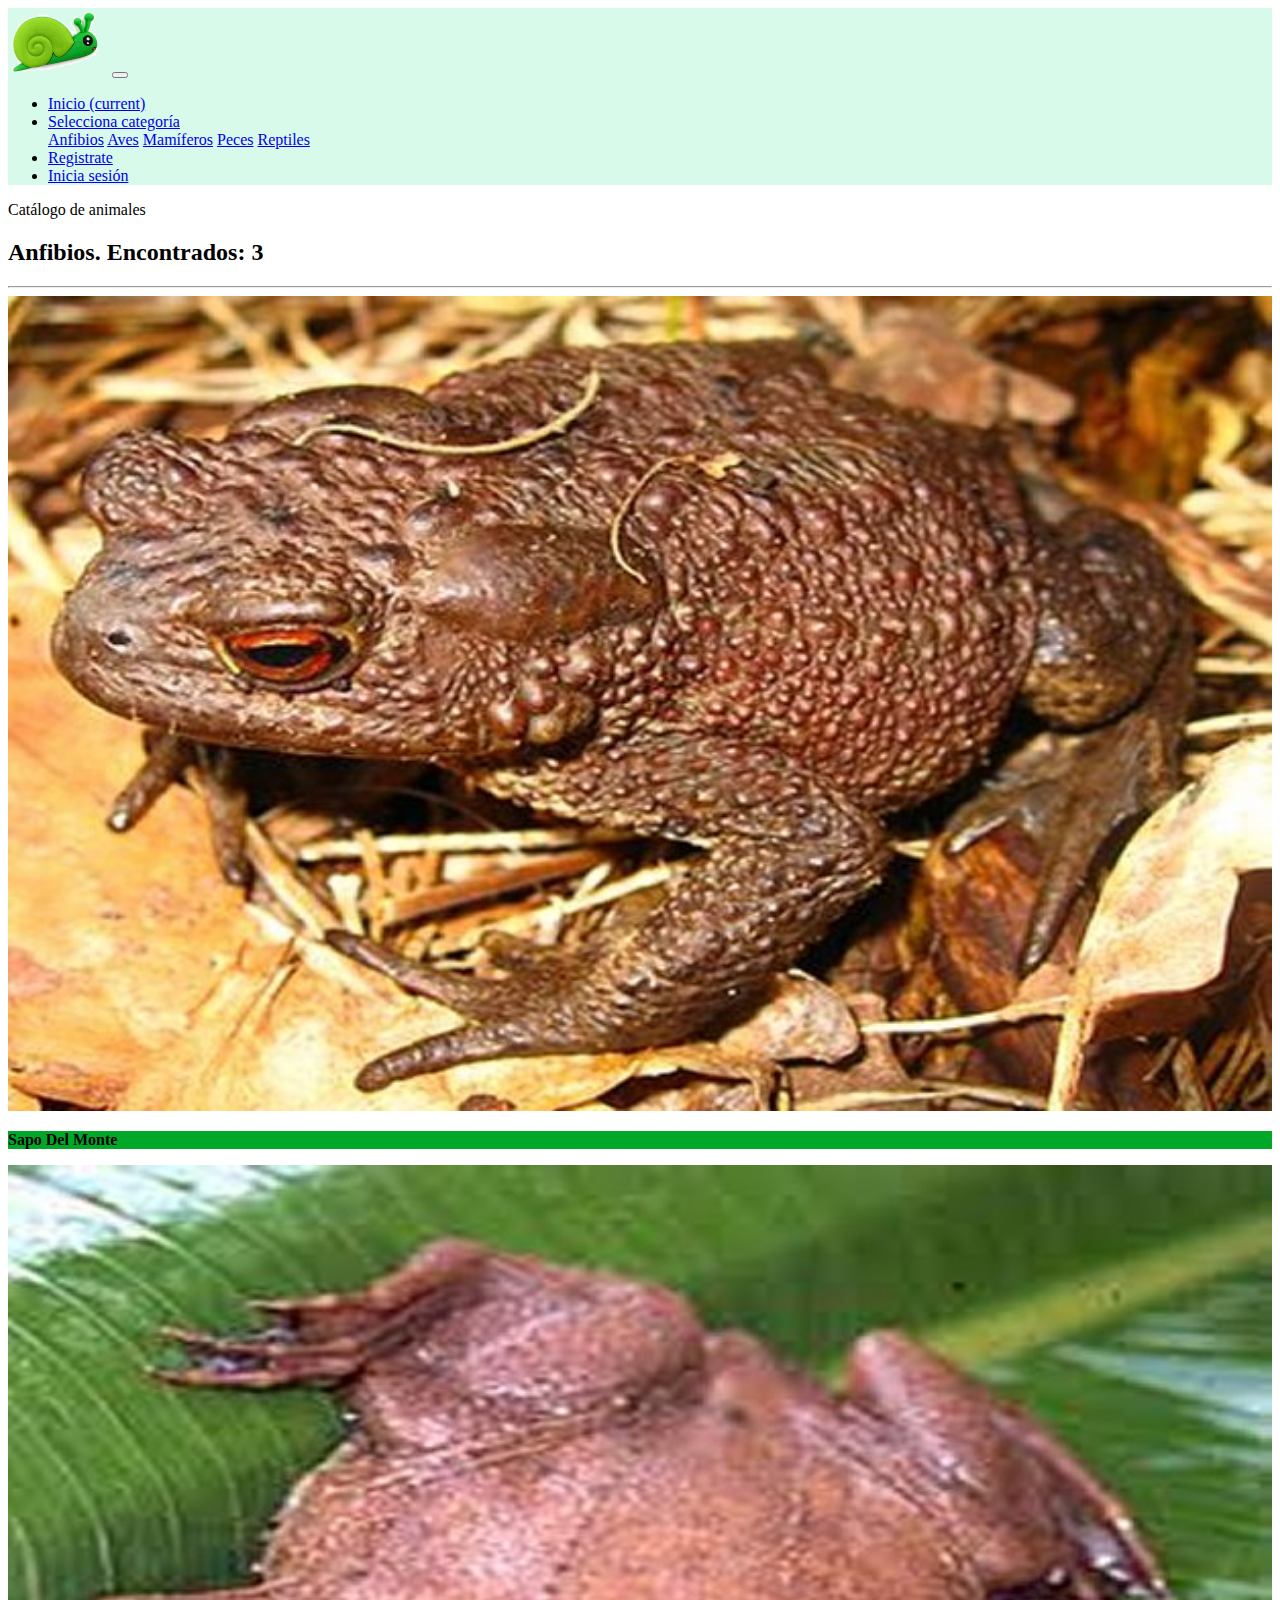
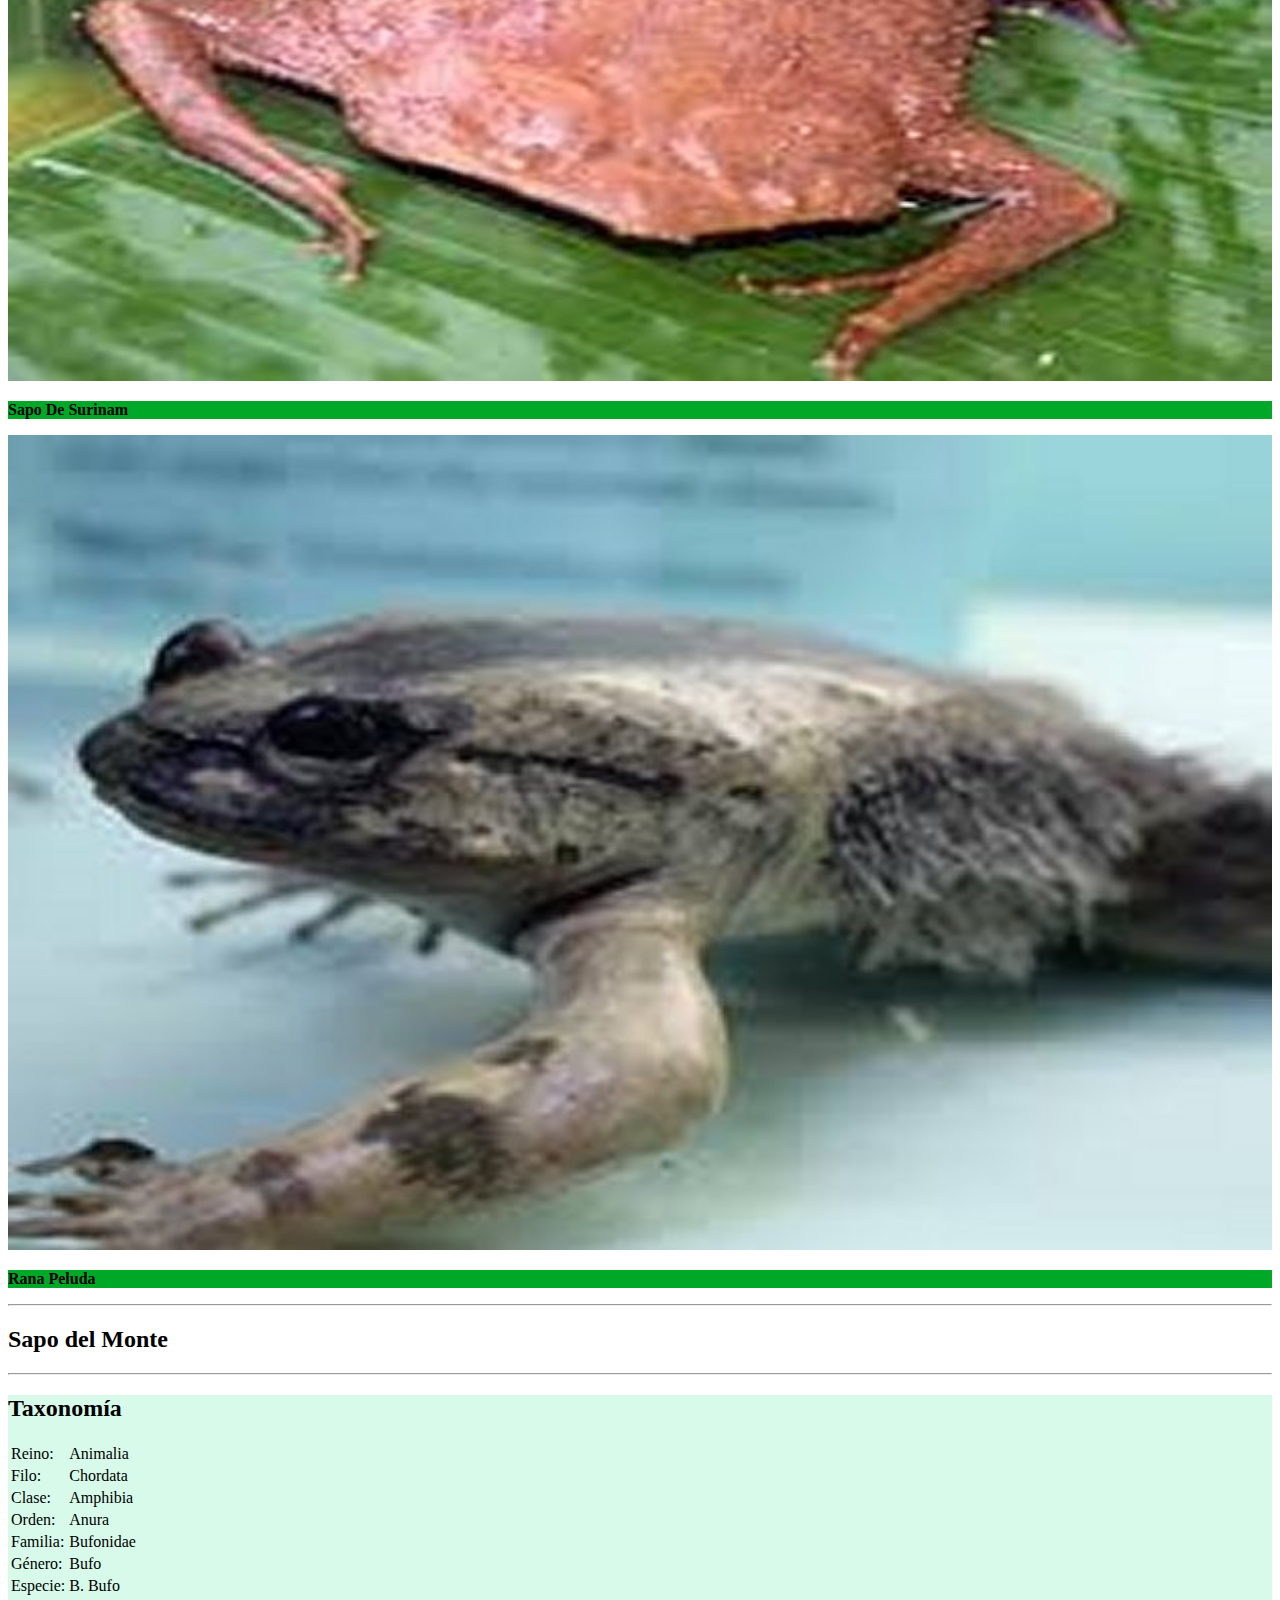
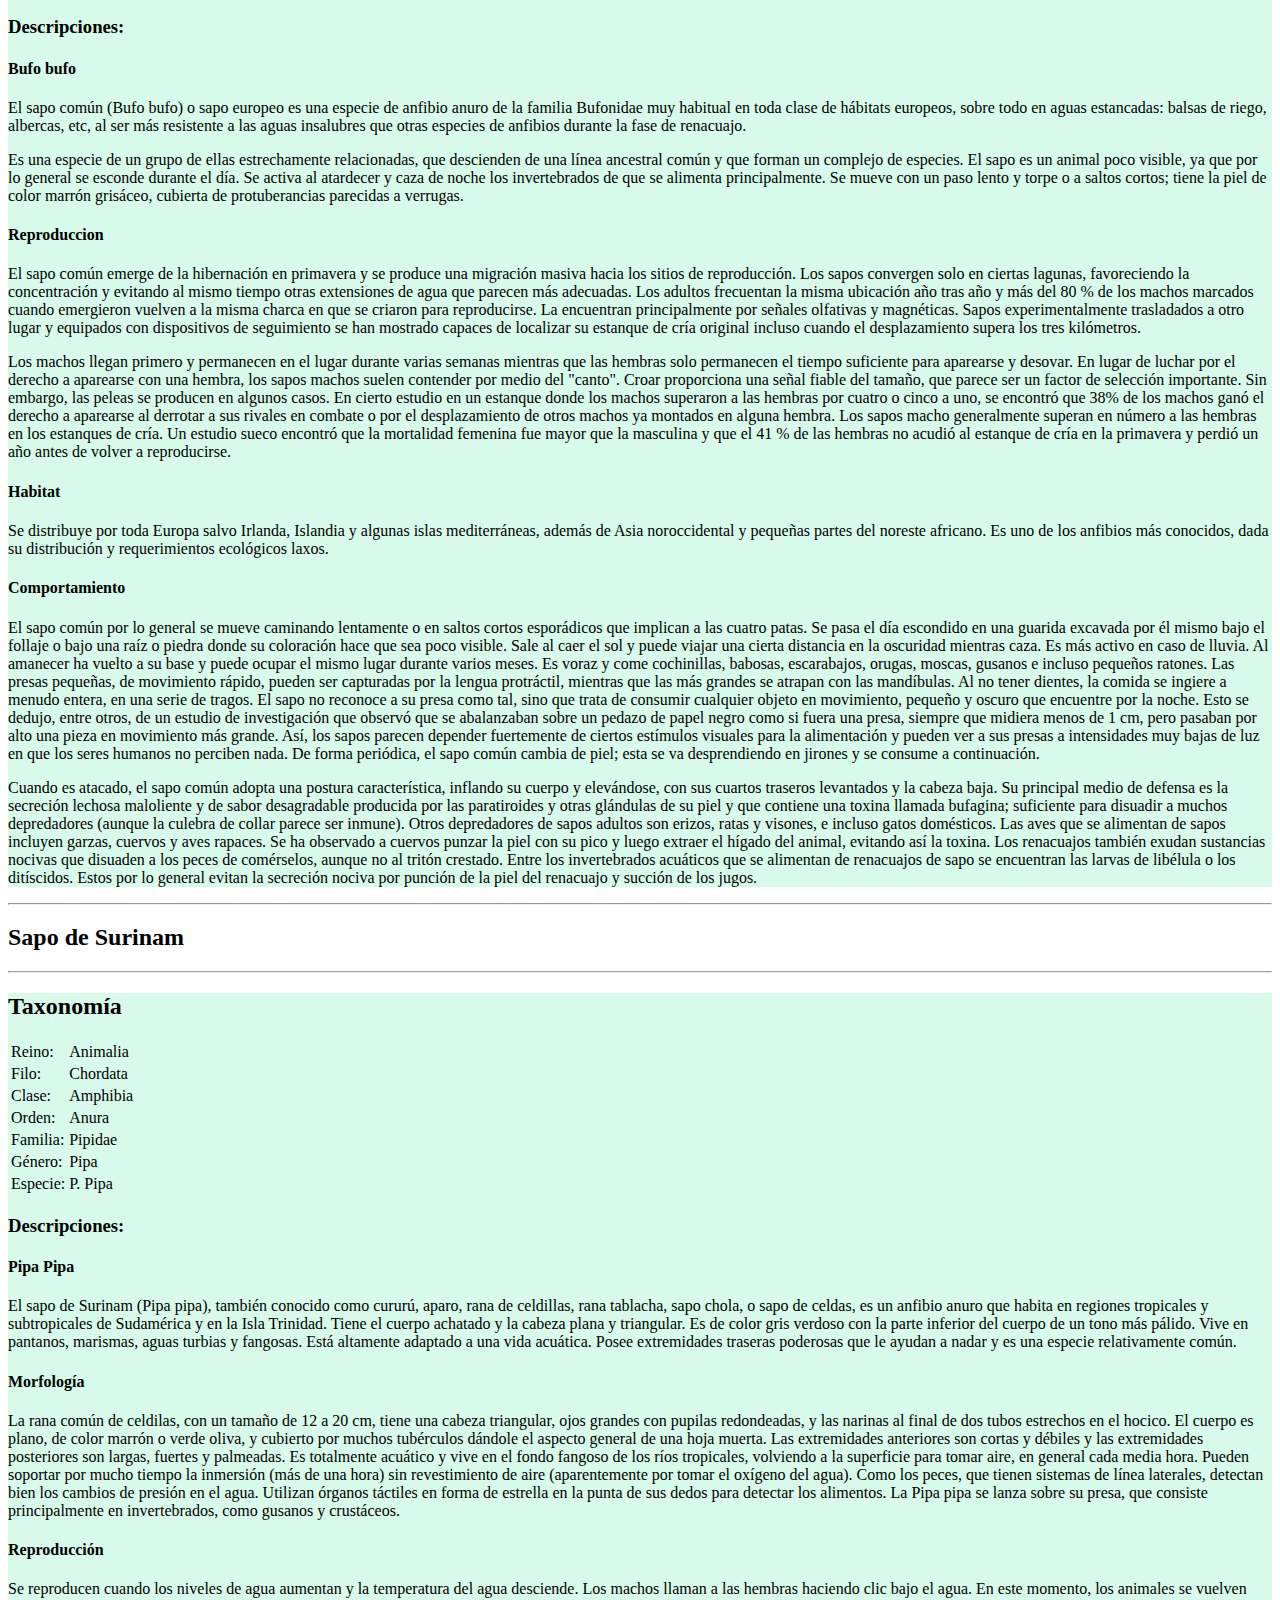
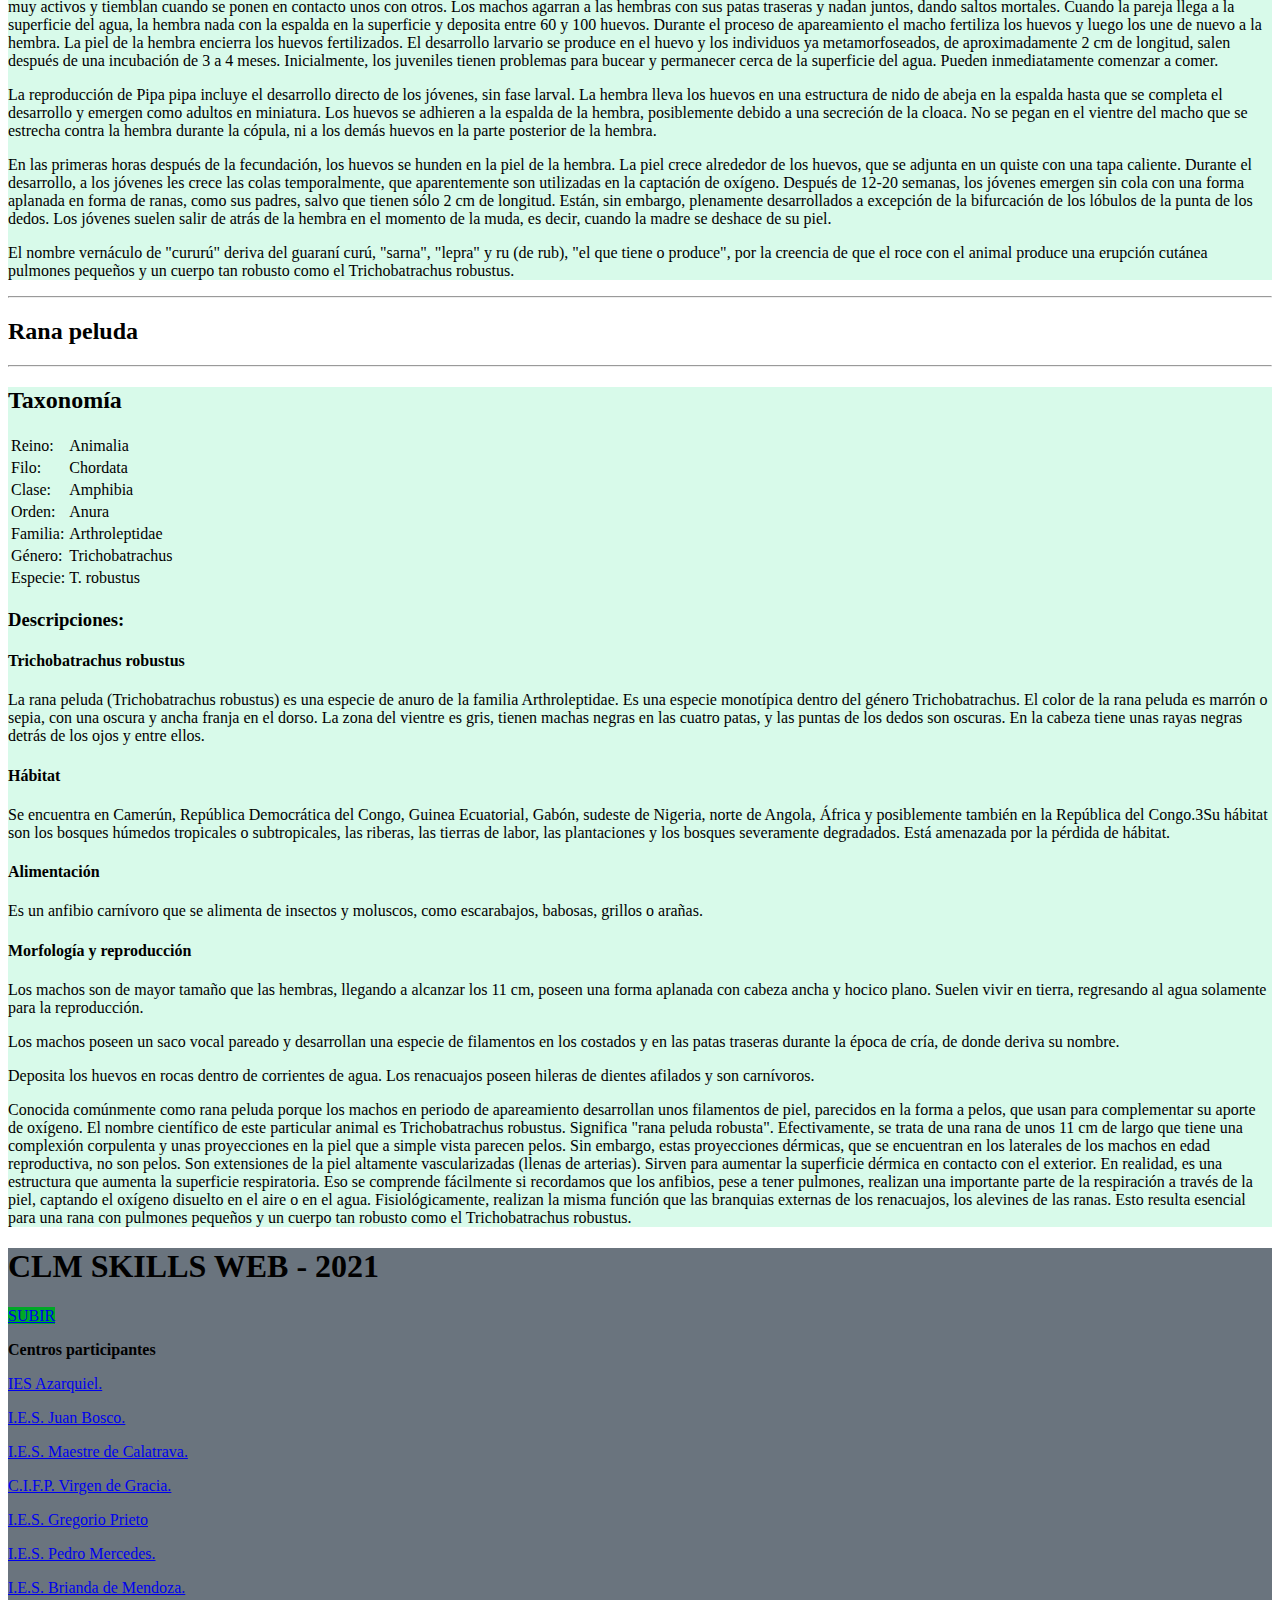
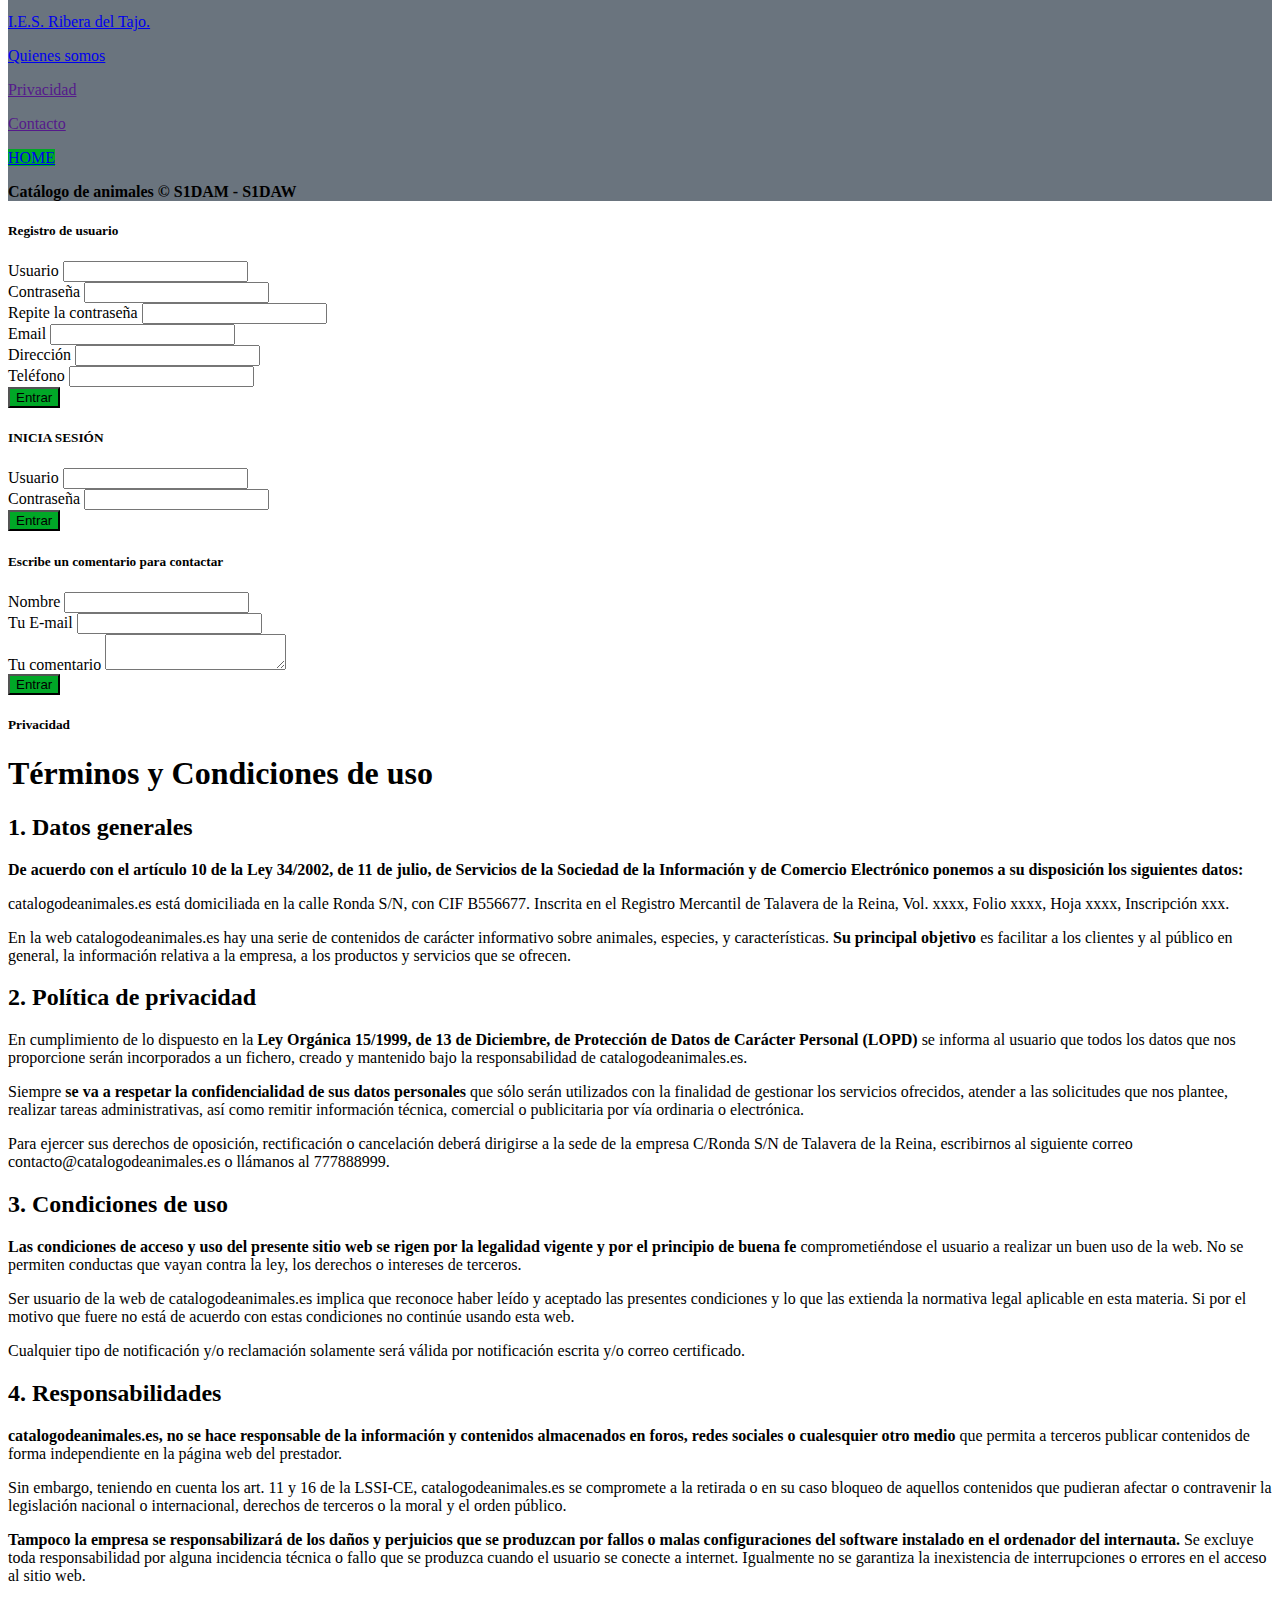
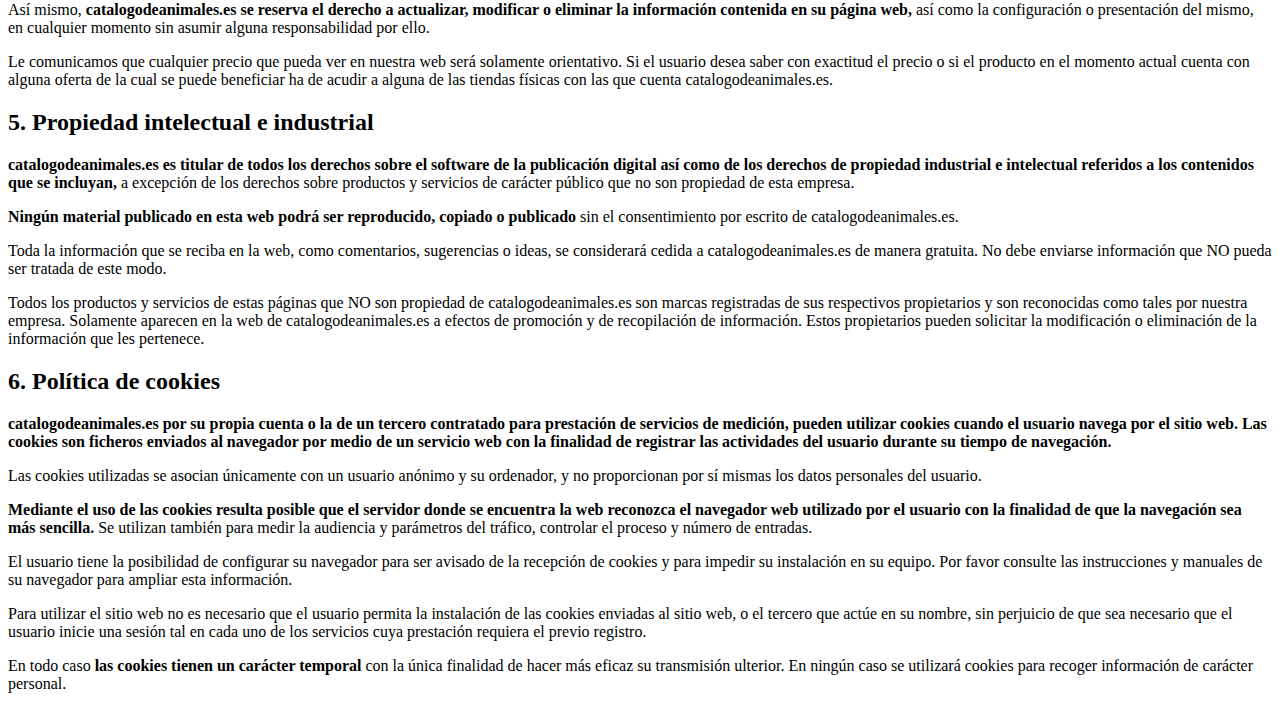
==== commit 3fe01a73: "First Commit" ====
--- a/anfibios.html
+++ b/anfibios.html
@@ -55,7 +55,7 @@
     </header>
     <main>
         <p class="text-center display-5">Catálogo de animales</p>
-        <h2 class="text-center"> <strong>Rep. Encontrados: 4</strong></h2>
+        <h2 class="text-center"> <strong>Anfibios. Encontrados: 3</strong></h2>
         <div class="container">
             <hr>
             <div class="row flex-nowrap justify-content-start bg-white overflow-auto mx-0">
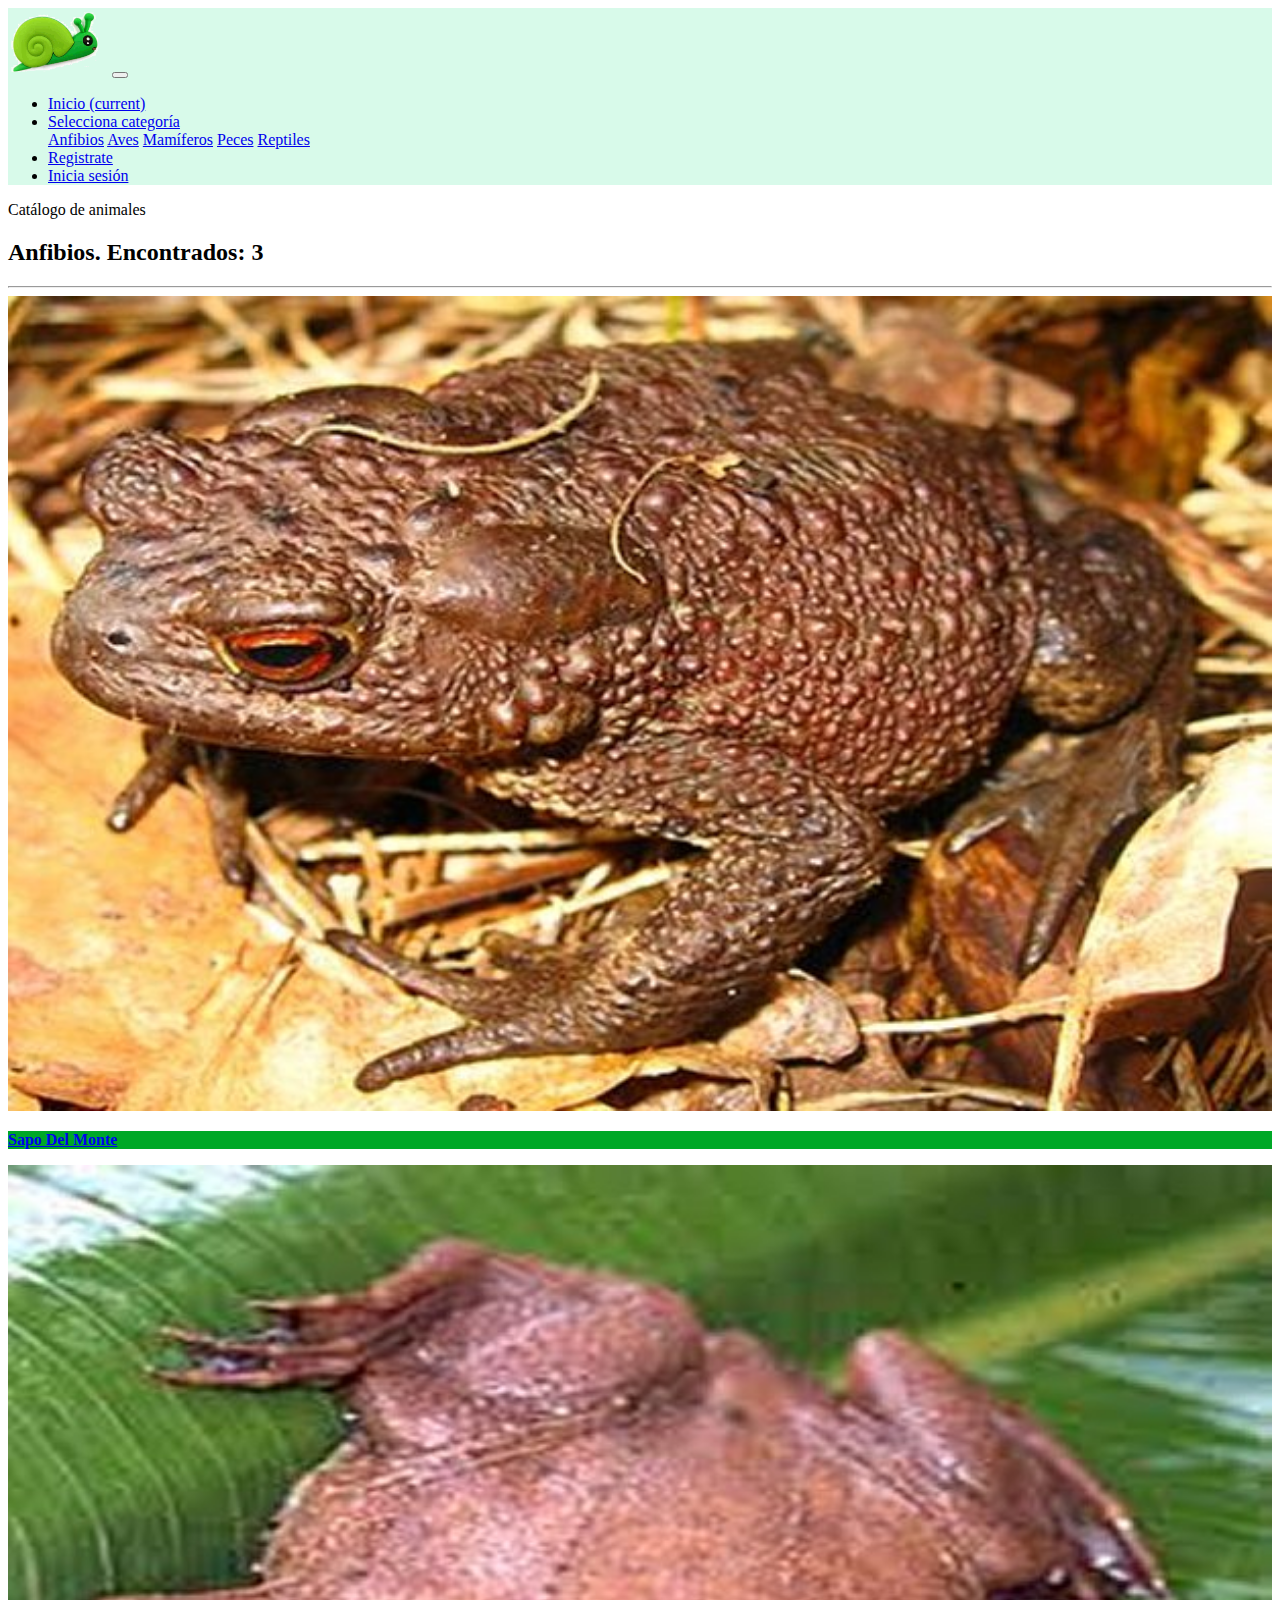
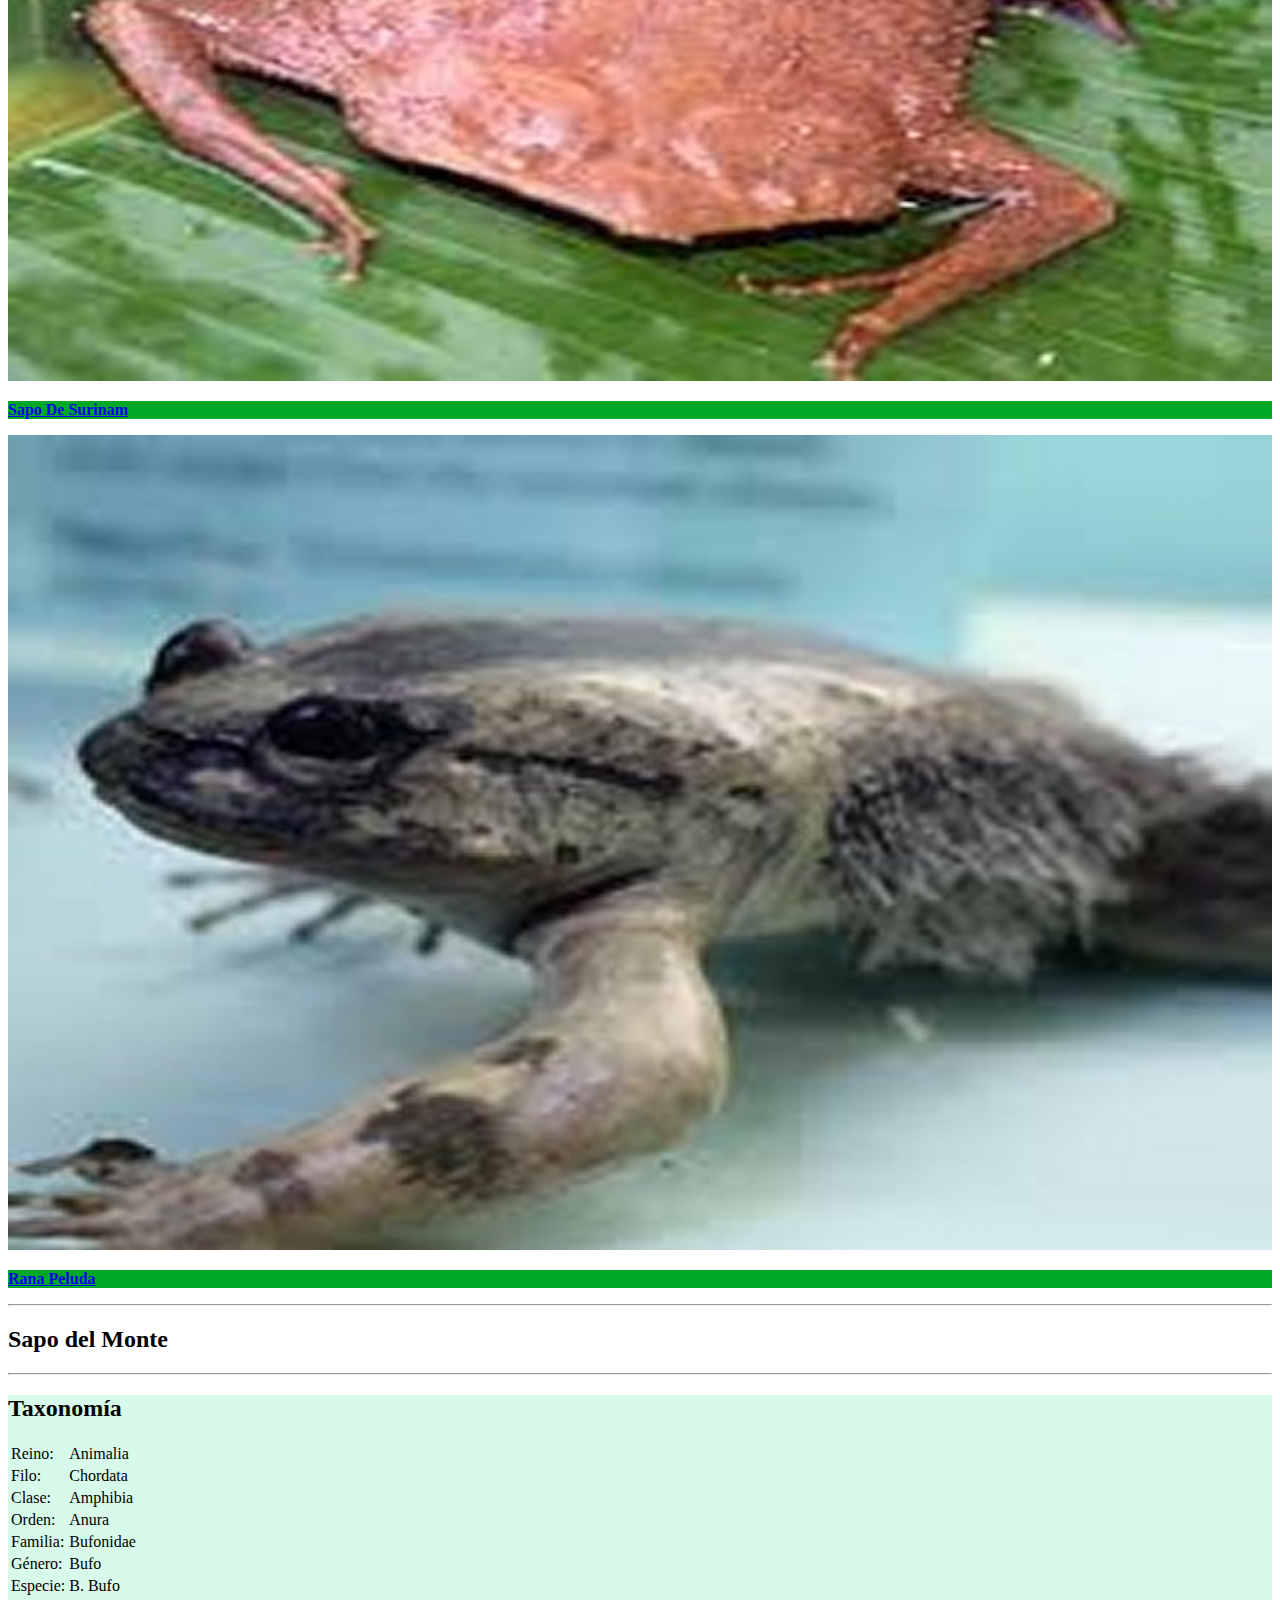
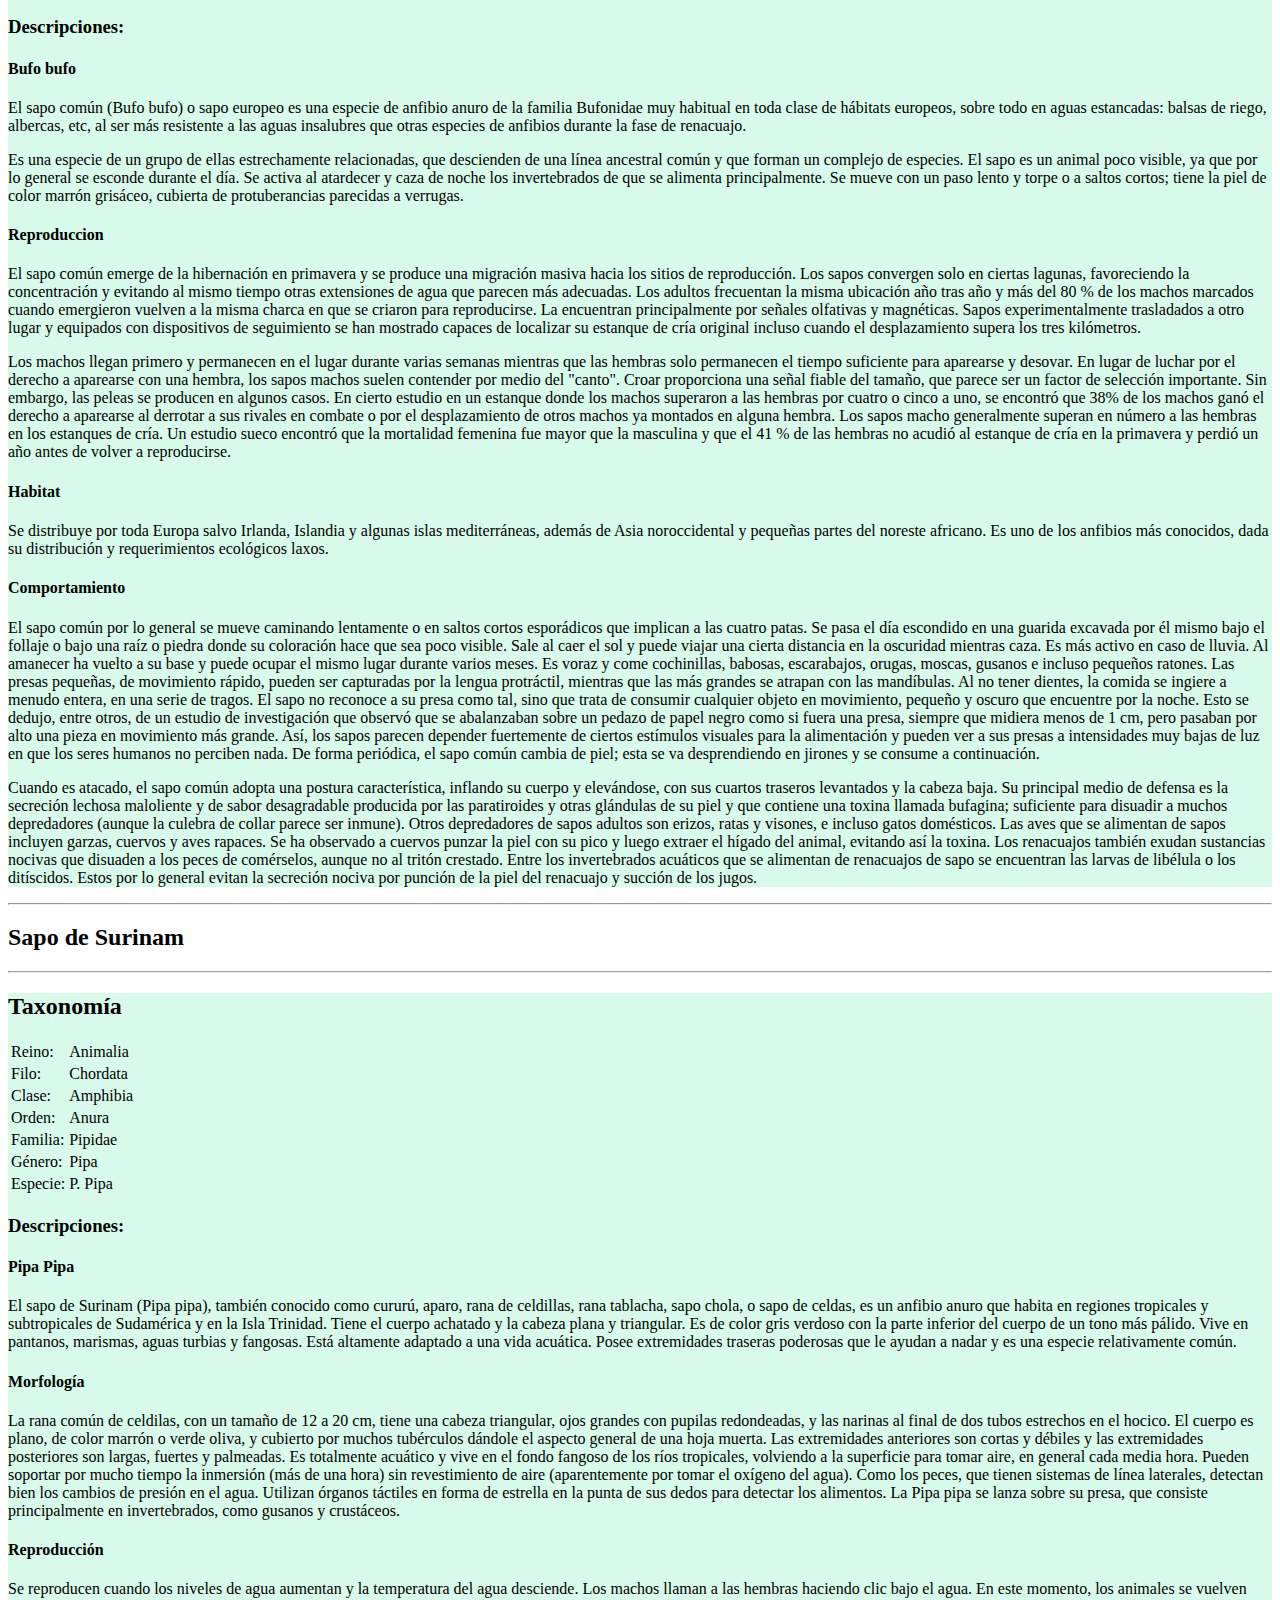
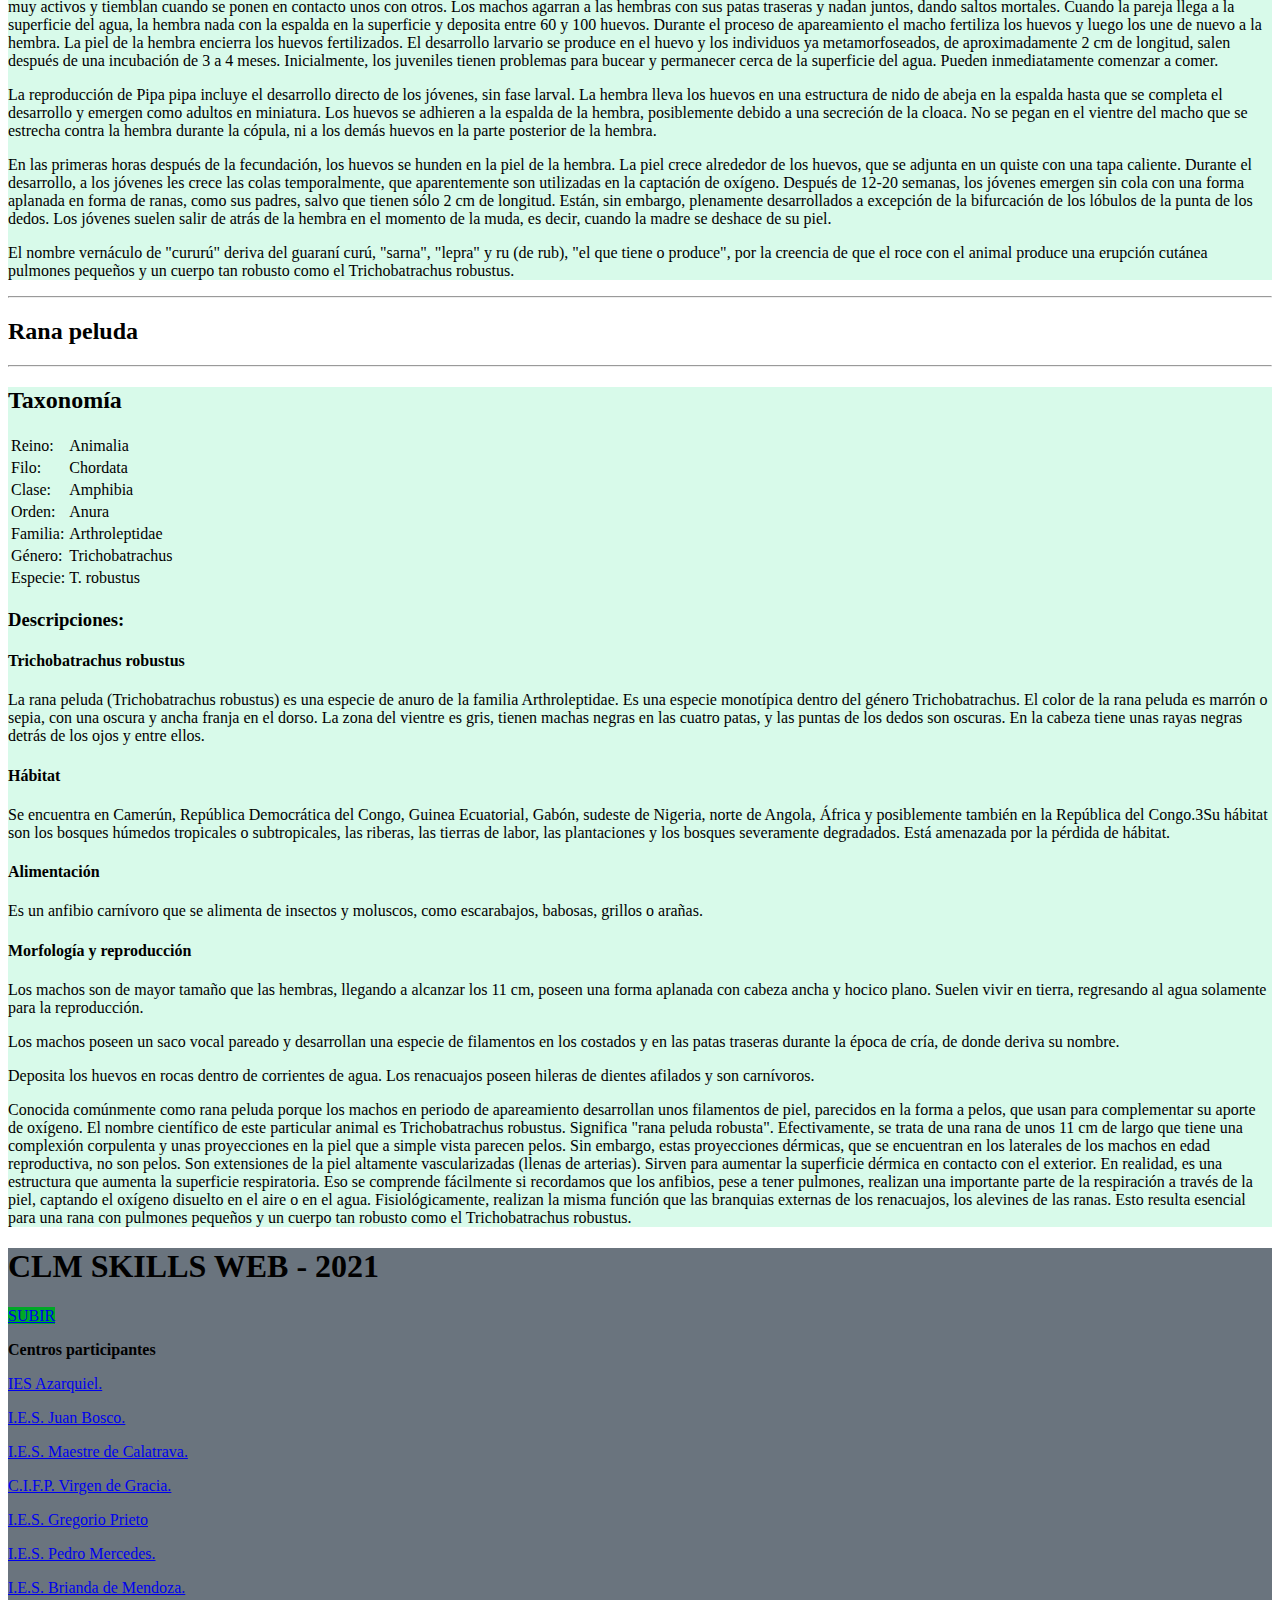
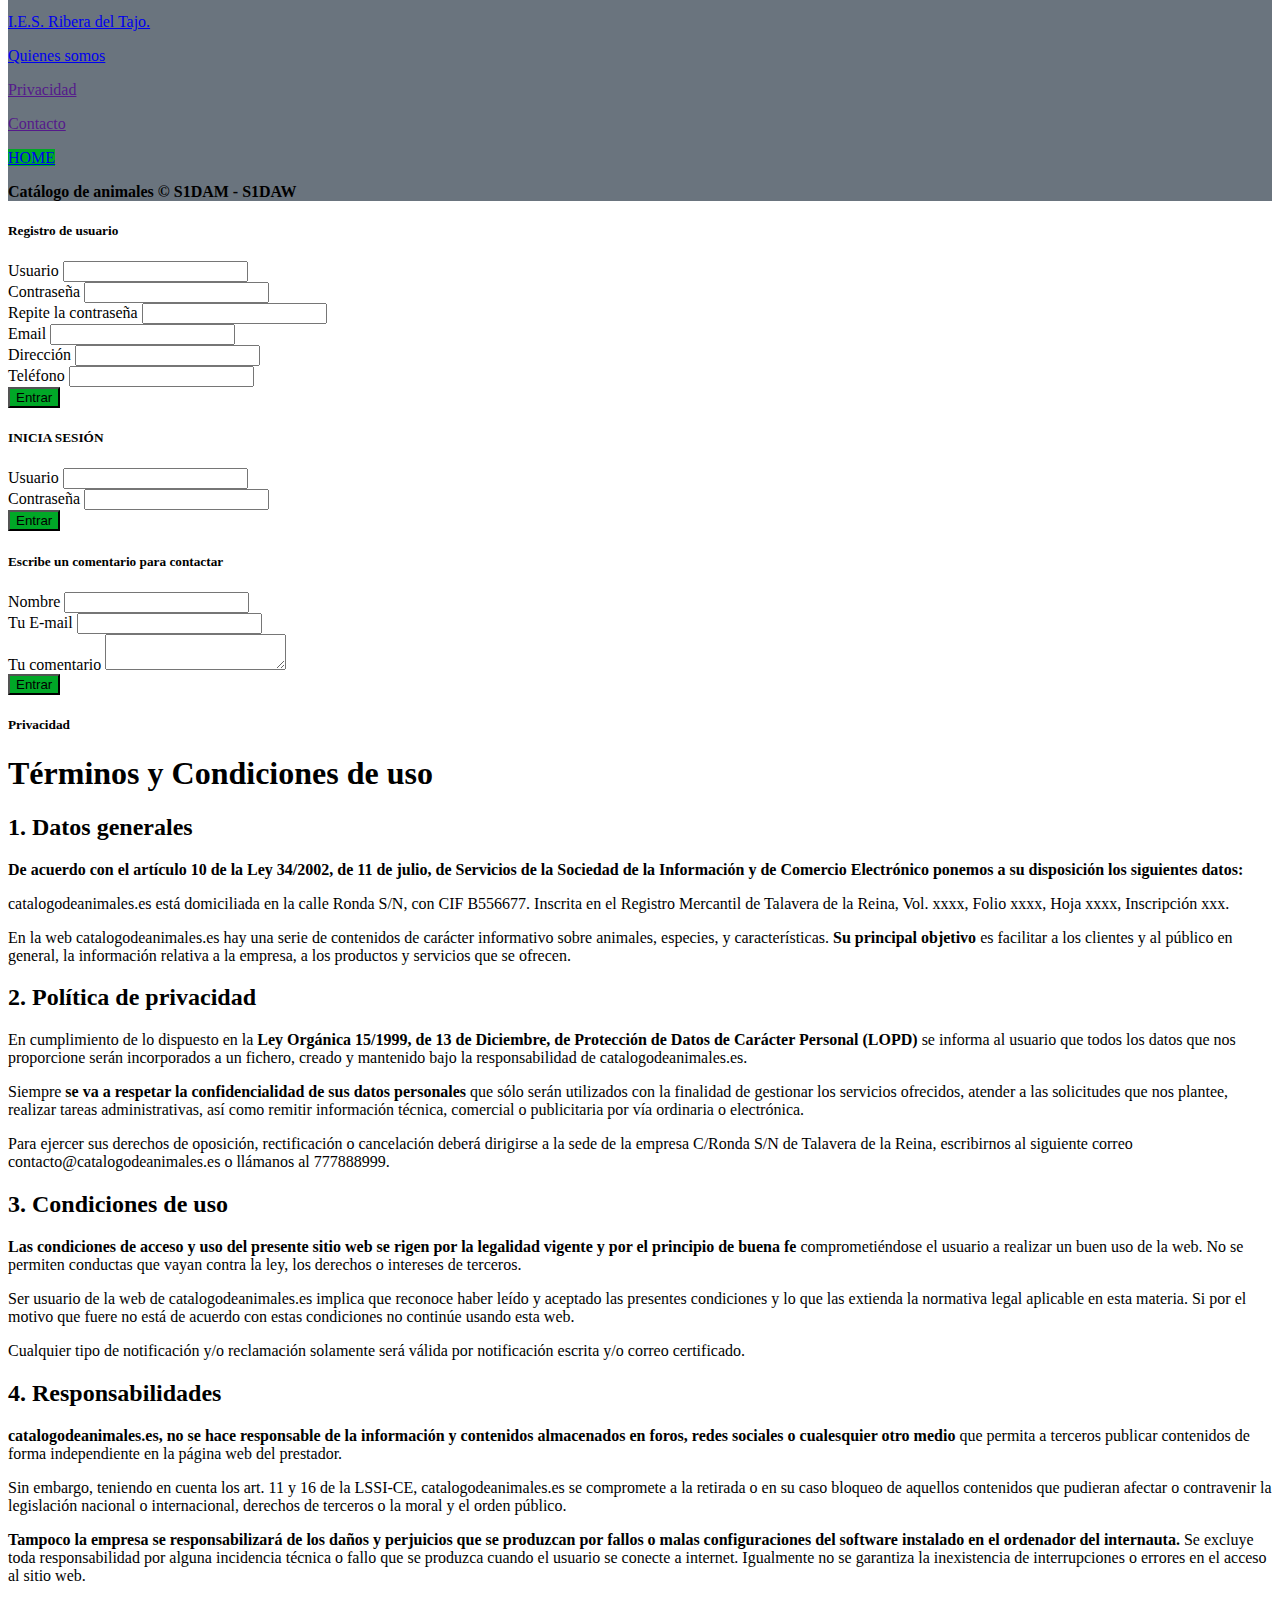
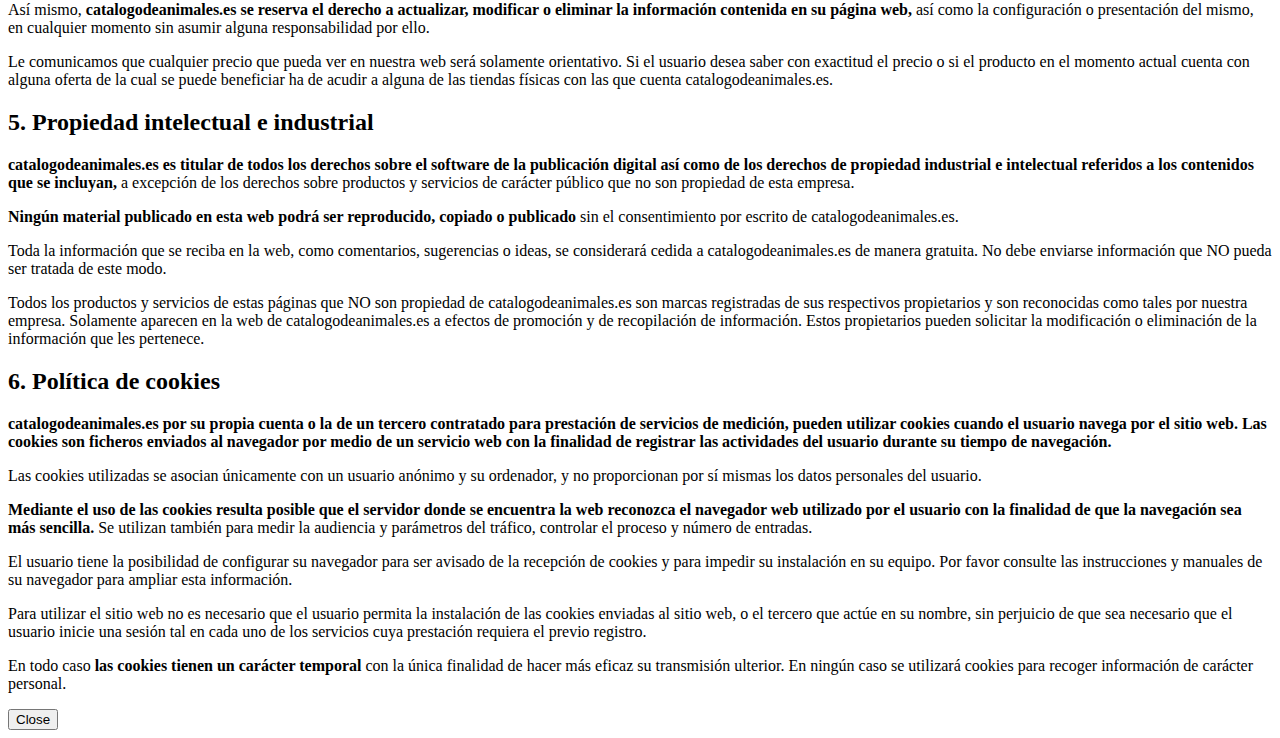
==== commit 4fa5dc77: "First Commit" ====
--- a/anfibios.html
+++ b/anfibios.html
@@ -61,24 +61,25 @@
             <div class="row flex-nowrap justify-content-start bg-white overflow-auto mx-0">
                 <div class="col-xl-2 col-lg-3 col-md-4 col-sm-6 col-6">
                     <div>
-                        <img src="img/anfibios/375px-Common_Toad_(Bufo_bufo).jpg" alt="" width="100%">
-                        <p class="text-center bg-verdesito text-white"><strong>Sapo Del Monte</strong></p>
+                      <a href="#SapoDelMonte"><img src="img/anfibios/375px-Common_Toad_(Bufo_bufo).jpg" alt="" width="100%"></a>
+                      <a href="#SapoDelMonte" class="text-decoration-none"><p class="text-center bg-verdesito text-white"><strong>Sapo Del Monte</strong></p></a>
                     </div>
                 </div>
                 <div class="col-xl-2 col-lg-3 col-md-4 col-sm-6 col-6">
                     <div>
-                        <img src="img/anfibios/saposurinam.jpg" alt="" width="100%">
-                        <p class="text-center bg-verdesito text-white"><strong>Sapo De Surinam</strong></p>
+                        <a href="#SapoDeSurinam"><img src="img/anfibios/saposurinam.jpg" alt="" width="100%"></a>
+                        <a href="#SapoDeSurinam" class="text-decoration-none"><p class="text-center bg-verdesito text-white"><strong>Sapo De Surinam</strong></p></a>
                     </div>
                 </div>
                 <div class="col-xl-2 col-lg-3 col-md-4 col-sm-6 col-6">
                     <div>
-                        <img src="img/anfibios/rana-peluda-e1591975710970.jpg" alt="" width="100%">
-                        <p class="text-center bg-verdesito text-white"><strong>Rana Peluda</strong></p>
+                        <a href="#RanaPeluda"><img src="img/anfibios/rana-peluda-e1591975710970.jpg" alt="" width="100%"></a>
+                        <a href="#RanaPeluda" class="text-decoration-none"><p class="text-center bg-verdesito text-white"><strong>Rana Peluda</strong></p></a>
                     </div>
                 </div>
             </div>
             <hr>
+            <a name="SapoDelMonte"></a>
             <h2 class="text-center">Sapo del Monte</h2>
             <hr>
             <div class="verde-claro ps-3">
@@ -200,6 +201,7 @@
                 </div>
             </div>
             <hr>
+            <a name="SapoDeSurinam"></a>
             <h2 class="text-center">Sapo de Surinam</h2>
             <hr>
             <div class="verde-claro ps-3">
@@ -300,6 +302,7 @@
                 </div>
             </div>
             <hr>
+            <a name="RanaPeluda"></a>
             <h2 class="text-center">Rana peluda</h2>
             <hr>
             <div class="verde-claro ps-3">
@@ -403,6 +406,7 @@
             <p class="text-center my-1"><a href="https://www.iespedromercedes.es/" class="text-light text-decoration-none">I.E.S. Pedro Mercedes. </a></p>
             <p class="text-center my-1"><a href="http://briandademendoza.es/" class="text-light text-decoration-none">I.E.S. Brianda de Mendoza.</a></p>
             <p class="text-center my-1"><a href="http://riberadeltajo.es/nuevaweb/" class="text-light text-decoration-none">I.E.S. Ribera del Tajo.</a></p>
+            <p></p>
           </div>
           <div class="col-md-5">
             <p class="text-center my-1"><a href="quienessomos.html" class="text-light text-decoration-none">Quienes somos</a></p>
@@ -450,7 +454,7 @@
               </form>
             </div>
             <div class="modal-footer">
-              <button type="button" class="btn bg-verdesito w-100">Entrar</button>
+              <button type="button" class="btn bg-verdesito w-100 text-light">Entrar</button>
             </div>
           </div>
         </div>
@@ -480,7 +484,7 @@
               </form>
             </div>
             <div class="modal-footer">
-              <button type="button" class="btn bg-verdesito w-100">Entrar</button>
+              <button type="button" class="btn bg-verdesito w-100 text-light">Entrar</button>
             </div>
           </div>
         </div>
@@ -514,7 +518,7 @@
               </form>
             </div>
             <div class="modal-footer">
-              <button type="button" class="btn bg-verdesito w-100">Entrar</button>
+              <button type="button" class="btn bg-verdesito w-100 text-light">Entrar</button>
             </div>
           </div>
         </div>
@@ -626,6 +630,10 @@
               <p>En todo caso <strong> las cookies tienen un carácter temporal </strong> con la única finalidad
               de hacer más eficaz su transmisión ulterior. En ningún caso se utilizará cookies para recoger 
               información de carácter personal.</p>   
+          
+              <div class="d-grid gap-2 d-md-flex justify-content-md-end">
+                <button type="button" class="btn btn-secondary" data-bs-dismiss="modal">Close</button>
+              </div>
             </div>
           </div>
         </div>
